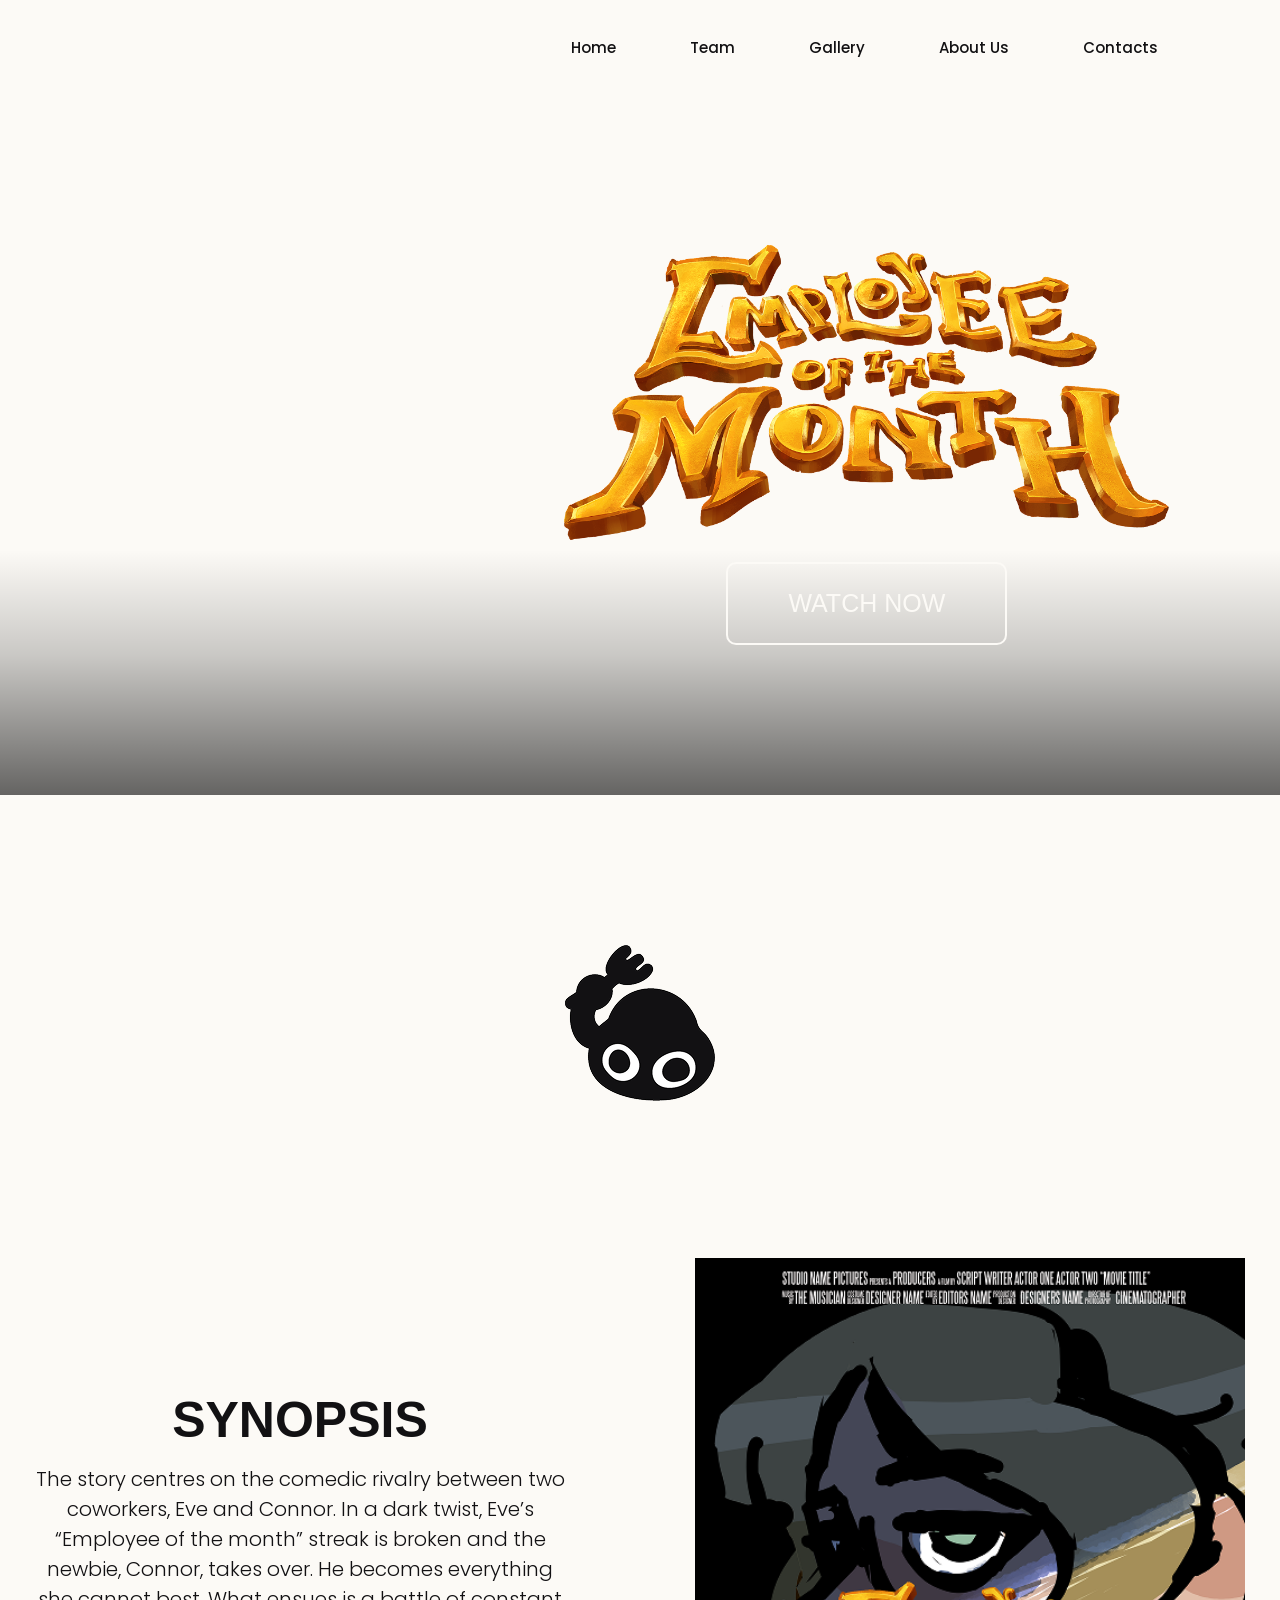
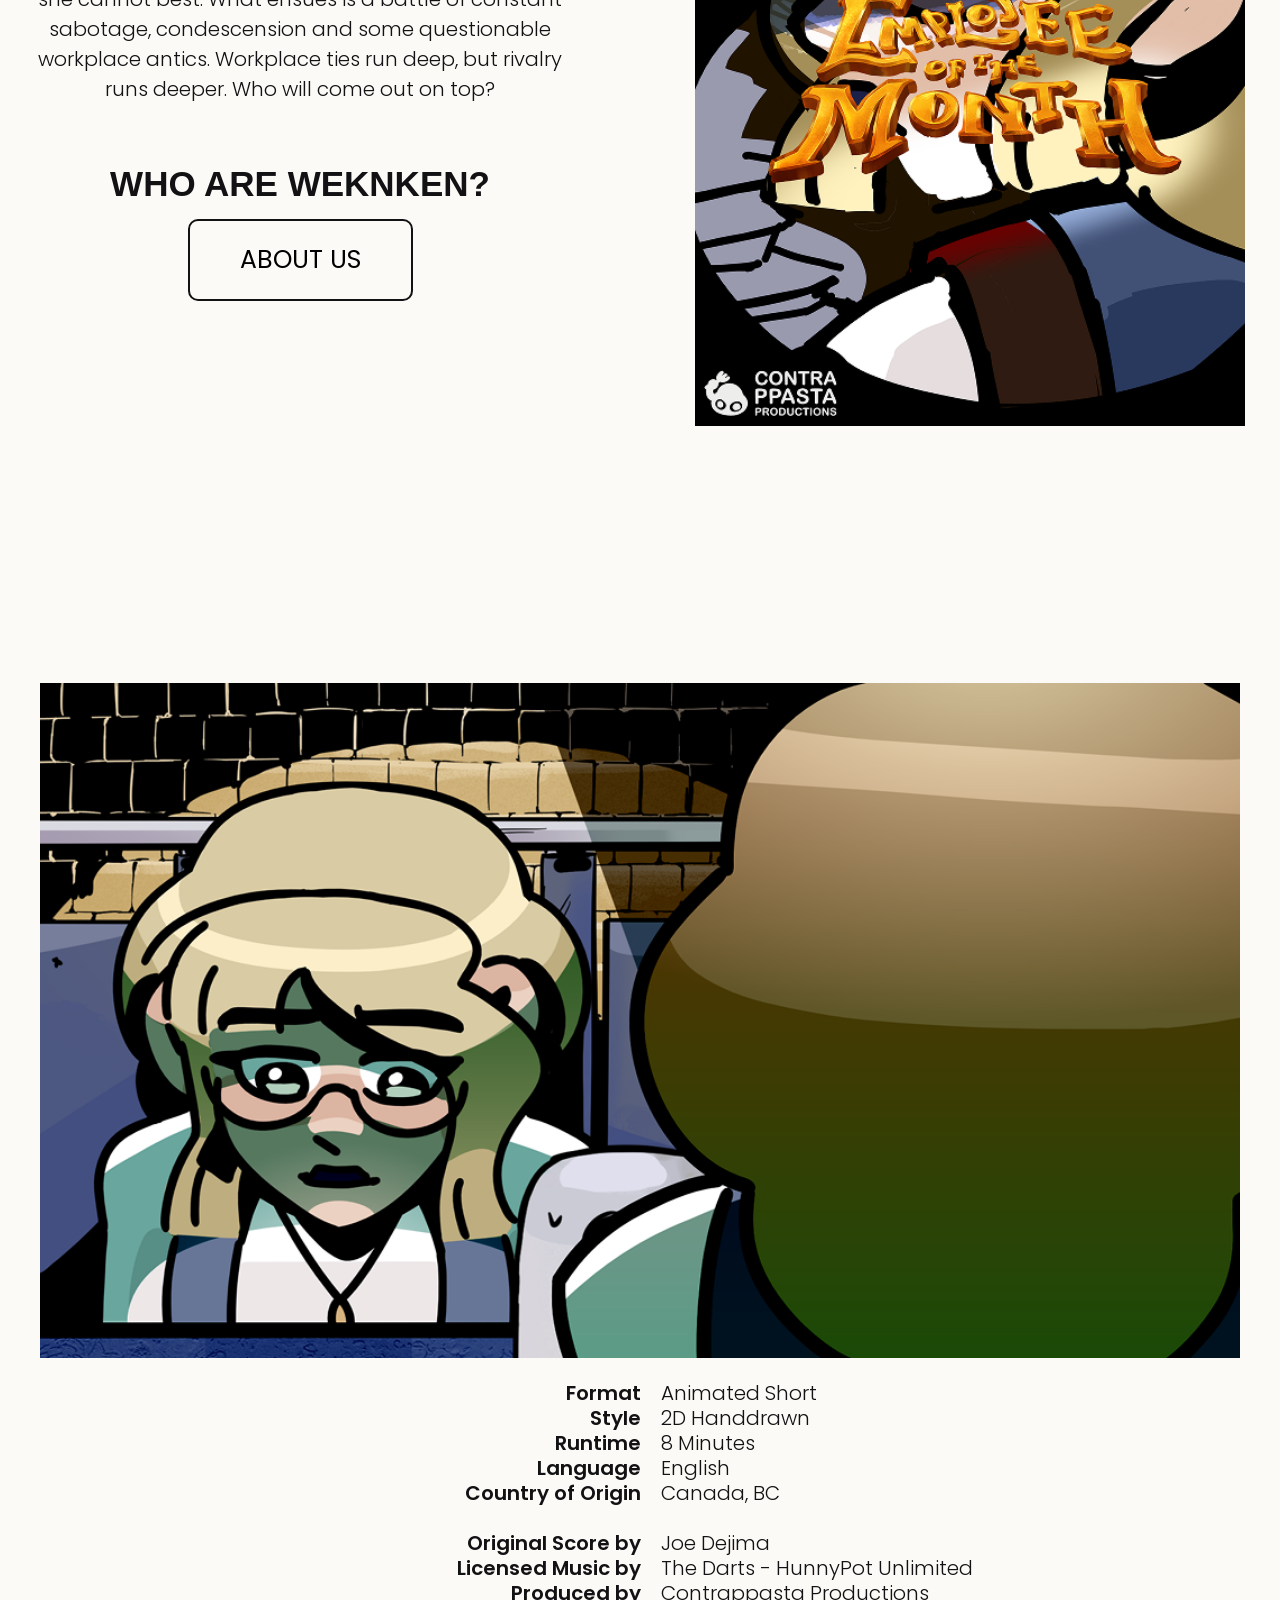
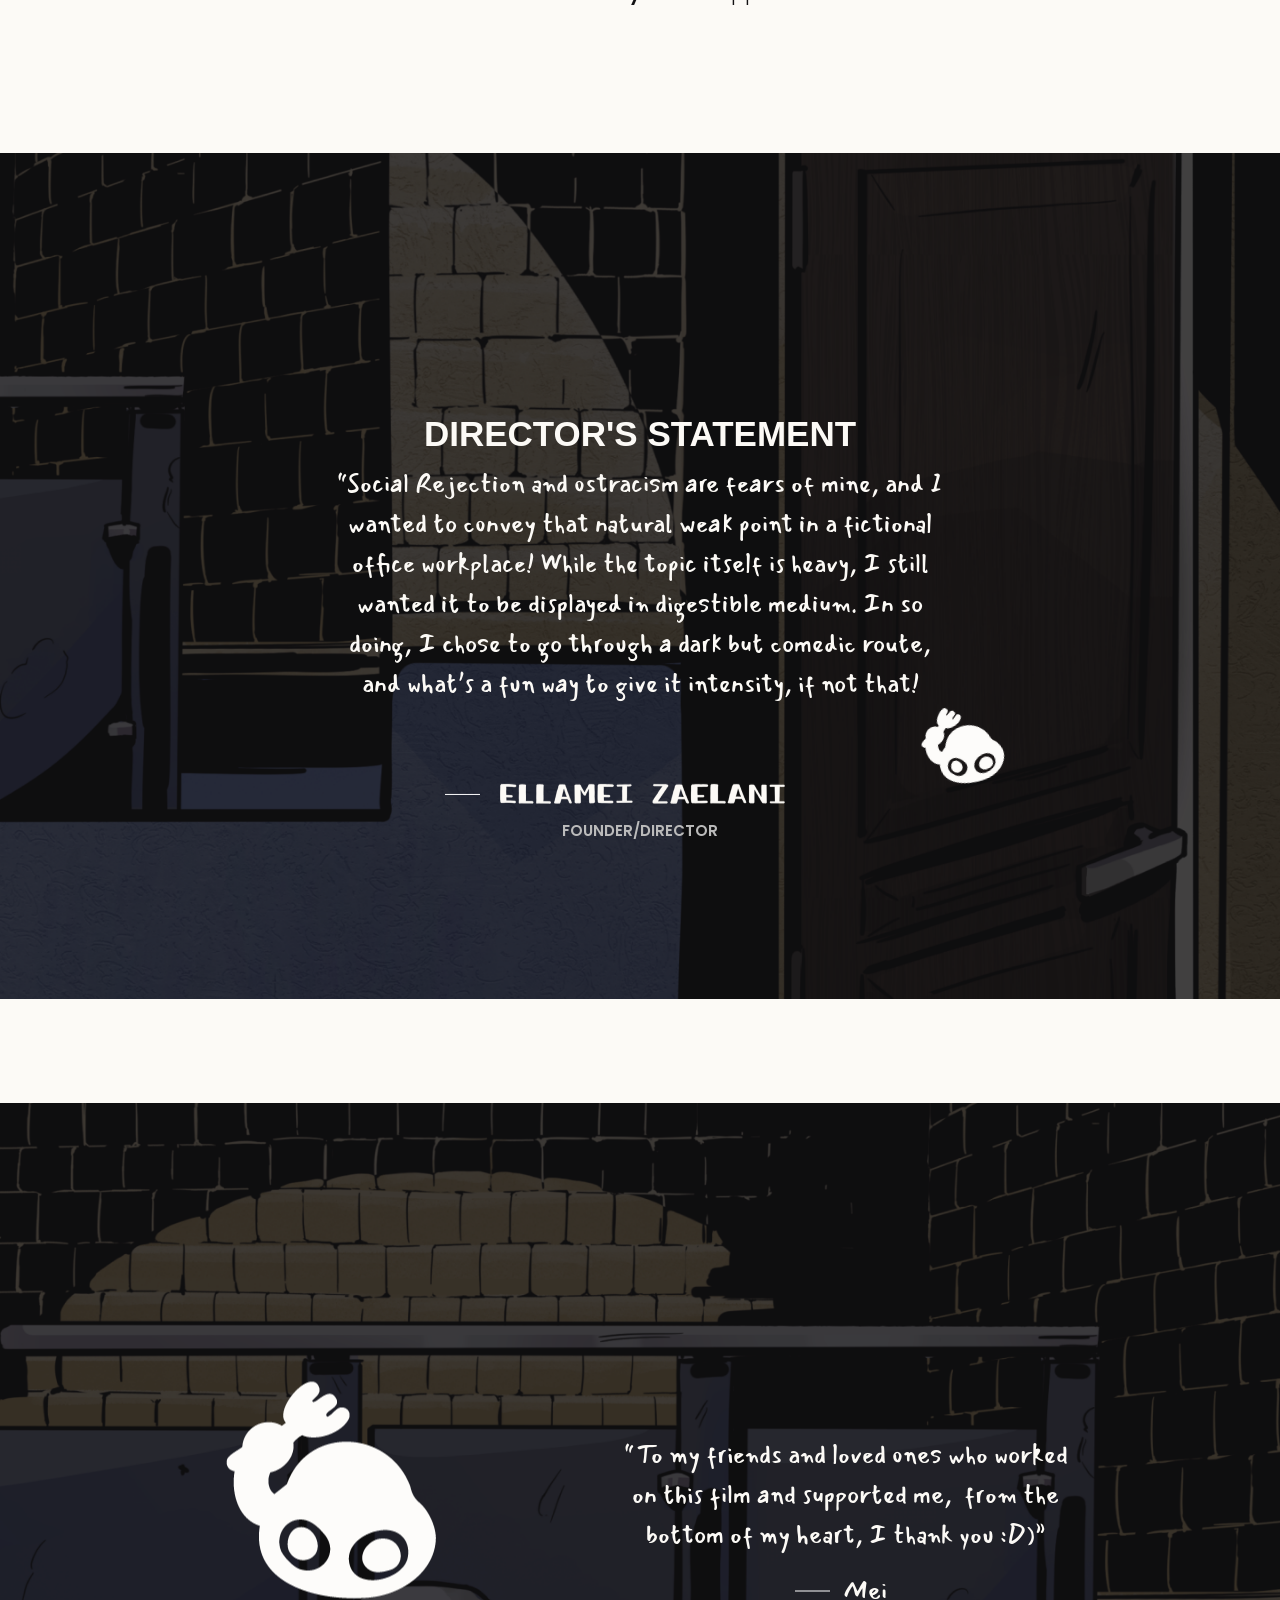
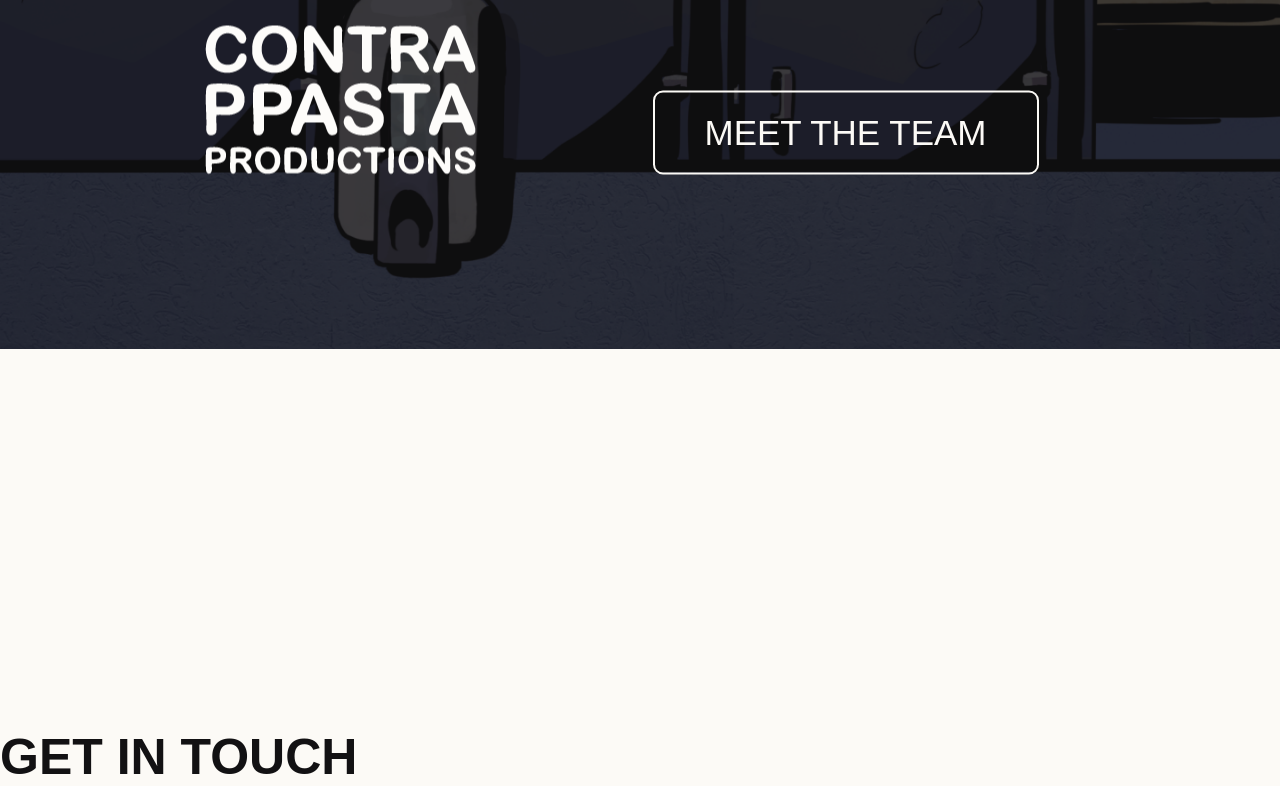
==== index.html @ 7d939950 "html update" ====
<!DOCTYPE html>
<html lang="en">
<head>
    <meta charset="UTF-8">
    <meta name="viewport" content="width=device-width, initial-scale=1.0">
    <title>Contrappasta Productions</title>

    <!-- CSS LINK -->
    <link rel="stylesheet" href="css/styles.css">

    <!-- FAVICON -->
    <link rel="icon" type="image/x-icon" href="./img/cont-prod_icon.png">

    <!-- FONT LINK -->
    <link rel="preconnect" href="https://fonts.googleapis.com">
    <link rel="preconnect" href="https://fonts.gstatic.com" crossorigin>
    <link href="https://fonts.googleapis.com/css2?family=Poppins:ital,wght@0,100;0,200;0,300;0,400;0,500;0,600;0,700;0,800;0,900;1,100;1,200;1,300;1,400;1,500;1,600;1,700;1,800;1,900&display=swap" rel="stylesheet">
    <link rel="preconnect" href="https://fonts.googleapis.com">
    <link rel="preconnect" href="https://fonts.gstatic.com" crossorigin>
    <link href="https://fonts.googleapis.com/css2?family=Mansalva&display=swap" rel="stylesheet">

    <!-- FONT AWESOME -->
    <script src="https://kit.fontawesome.com/9ea3e41a62.js" crossorigin="anonymous"></script>

</head>
<body>

    <nav class="navbar">
        <div class="nav-container">
            <a href="index.html"><img src="img/contprod_primarylogo.png" alt=""></a>

            <div>
                <ul class="nav-ul">
                    <a href="">
                        <li class="nav-li">Home</li>
                    </a>
                    <a href="team.html">
                        <li class="nav-li">Team</li>
                    </a>
                    <a href="">
                        <li class="nav-li">Gallery</li>
                    </a>
                    <a href="about-us.html">
                        <li class="nav-li">About Us</li>
                    </a>
                    <a href="the-exp.html">
                        <li class="nav-li">Contacts</li>
                    </a>
                </ul>
            </div>
        </div>
    </nav>

    <main>

        <div class="hero">
            <div class="bg-video-wrapper">
                <video autoplay muted loop playsinline class="bg-video">
                    <source src="vid/eotm_trailer.mp4" type="video/mp4">
                </video>
                <div class="header-title-wrapper">
                    <img src="img/eotm_logo.png" alt="" class="header-logo">
                    <button class="header-button">WATCH NOW</button>
                </div>
            </div>
        </div>

        <div class="homepage-icon">
            <img src="img/cont-prod_icon.png" alt="">
        </div>

        <div class="synopsis">

            <div class="synopsis-text">
                <h1>SYNOPSIS</h1>
                <p>The story centres on the comedic rivalry between two coworkers, Eve and Connor. In a dark twist, Eve’s “Employee of the month” streak is broken and the newbie, Connor, takes over. He becomes everything she cannot best. What ensues is a battle of constant sabotage, condescension and some questionable workplace antics. Workplace ties run deep, but rivalry runs deeper. Who will come out on top?</p>
                <h2>WHO ARE WEKNKEN?</h2>
                <button>ABOUT US</button>
            </div>

            <div>
                <img src="img/eotm_poster(temp).png" alt="">
            </div>

        </div>

        <div class="film-info">
            <img src="img/filminfo_thumbnail.png" alt="" class="center-img">

            <div class="film-info-content">

                <div>
                    <h3>Format</h3>
                    <h3>Style</h3>
                    <h3>Runtime</h3>
                    <h3>Language</h3>
                    <h3>Country of Origin</h3>
                    <br>
                    <h3>Original Score by</h3>
                    <h3>Licensed Music by</h3>
                    <h3>Produced by</h3>
                </div>

                <div>
                    <p>Animated Short</p>
                    <p>2D Handdrawn</p>
                    <p>8 Minutes</p>
                    <p>English</p>
                    <p>Canada, BC</p>
                    <br>
                    <p>Joe Dejima</p>
                    <p>The Darts - HunnyPot Unlimited</p>
                    <p>Contrappasta Productions</p>
                </div>

            </div>

        </div>

        
        
        <div class="director-statement">
            <img src="img/directorstat-bg.png" alt="">

            <div class="directorstat-content">
                <div>
                    <h1>DIRECTOR'S STATEMENT</h1>
                    <p>“Social Rejection and ostracism are fears of mine, and I wanted to convey that natural weak point in a fictional office workplace! While the topic itself is heavy, I still wanted it to be displayed in digestible medium. In so doing, I chose to go through a dark but comedic route, and what’s a fun way to give it intensity, if not that!</p>
                    
                    <img src="img/contprod-white-icon.png" alt="" class="ds-icon">
                </div>
                
                <img src="img/mei-signature.png" alt="" class="mei-signature">

                <h3>FOUNDER/DIRECTOR</h3>

            </div>

        </div>

        <div class="meet-the-team">
            <img src="img/meettheteam-bg.png" alt="">

            <div class="meettheteam-content">

                <img src="img/contprod_secondarylogo_inverted.png" alt="">
                
                <div class="meettheteam-text">
                    <p>“To my friends and loved ones who worked on this film and supported me,  from the bottom of my heart, I thank you :D)”</p>

                    <div class="mei">
                        <img src="img/signature-dash.png" alt="">
                        <p>Mei</p>
                    </div>

                    <button>MEET THE TEAM</button>

                </div>
            
            </div>

        </div>

        <div class="getintouch">
            <div>
                <h1>GET IN TOUCH</h1>
            </div>
        </div>

    </main>

</body>
</html>
---- css/styles.css ----
* {
    box-sizing: border-box;
    
}

html {
    scroll-behavior: smooth;
    
}

body {
    font-family: "Poppins", sans-serif;
    font-weight: 400;
    font-style: normal;
    color: #121113;
    background-color: #FCFAF6;
    height: 100%;
    margin: 0; 
}

main {
    margin: 0 auto;
    max-width: 3000px;
    min-height: 100vh;
}

h1 {
    font-family: "Arial Rounded MT Bold", "Helvetica Rounded", Arial, sans-serif;
    font-weight: 800;
    font-size: 50px;
    margin: 0;
}

h2 {
    font-family: "Arial Rounded MT Bold", "Helvetica Rounded", Arial, sans-serif;
    font-size: 35px;
    font-weight: 800;
    margin: 0;
}

h3 {
    margin: 0;
}

p {
    font-family: "Poppins", sans-serif;
    font-weight: 300;
    font-size: 20px;
    margin: 0;
}

button {
    font-family: 'Poppins', sans-serif;
    font-weight: 400;
    font-size: 25px;
    padding: 20px 50px;
    border: solid 2px #121113;
    border-radius: 10px;
    background-color: transparent;
    transition: background-color 0.3s ease, color 0.3s ease;
}

button:hover {
    color: #FCFAF6;
    background-color: #121113;
}

/* NAV BAR */

nav{
    max-width: 2500px;
    margin: 0 auto;
    position: fixed;
    top: 0;
    left: 0;
    width: 100%;
    background-color: #FCFAF6;
    z-index: 1000;
}

.nav-container {
    display: flex;
    align-items: center;
    justify-content: space-between;
    margin-left: 100px;
    margin-right: 100px;
    margin-top: 10px;
    margin-bottom: 10px;
    height: px;
}

.nav-container img {
    height: 60px;
}


.nav-ul {
    display: inline-flex;
    align-items: center;
    justify-content: center;    
}

.nav-li {
    font-family: "Poppins", sans-serif;
    font-weight: 500;
    margin-left: 30px;
    font-size: 15px;
    padding: 8px 20px;
    border-radius: 8px;
    border: solid 2px transparent;
    box-sizing: border-box;
    transition: background-color 0.3s ease, color 0.3s ease, border-color 0.3s ease;
}

.nav-li:hover {
    border-color: #121113;

}

.nav-li:active {
    color: #FCFAF6;
    background-color: #121113;
}

a {
    text-decoration: none;
    color: #121113;
}



li {
    list-style: none;
    color: #121113;
}



.center-img {
    display: block;
    margin: auto;
    margin-bottom: 20px;
}

/* BACKGROUND VIDEO */

.hero {
    padding-top: 19px;
    margin-top: 76px;
}

.bg-video-wrapper {
    position: relative;
    width: 100%;
    height: 700px;
    overflow: hidden;
}

.bg-video {
    width: 100%;
    height: 100%;
    object-fit: cover;
    object-position: 50% 30%;
}

/* Gradient overlay ONLY on the video */
.bg-video-wrapper::after {
    content: "";
    position: absolute;
    inset: 0;
    pointer-events: none;

    background: linear-gradient(
        to bottom,
        rgba(0, 0, 0, 0) 0%,
        rgba(0, 0, 0, 0) 65%,
        rgba(0, 0, 0, 0.2) 80%,
        rgba(0, 0, 0, 0.6) 100%
    );
}

/* HEADER CONTENTS */

.header-logo {
    height: 300px;
}

.header-title-wrapper {
    display: flex;
    flex-direction: column;
    justify-content: center;
    align-items: center;
    gap: 20px;
    position: absolute;
    bottom: 150px;
    z-index: 2;
    right: 100px;
}

.header-button {
    font-family: "Arial Rounded MT Bold", "Helvetica Rounded", Arial, sans-serif;
    font-size: 25px;
    font-weight: 100;
    padding: 25px 60px;
    border-radius: 10px;
    border: solid 2px #FCFAF6;
    background: transparent;
    color: #FCFAF6;
    transition: background-color 0.3s ease, color 0.3s ease;
}

.header-button:hover {
    background-color: #FCFAF6;
    color: #121113;
}

/* ICON DIVIDER */

.homepage-icon {
    text-align: center;
    margin: 150px;
}

/* SYNOPSIS */

.synopsis {
    display: flex;
    justify-content: center;
    align-items: center;
    gap: 130px;
    margin-bottom: 250px;
}

.synopsis-text {
    text-align: center;
    width: 530px;
}


.synopsis-text h1, h2 {
    margin-bottom: 15px;
}

.synopsis-text p {
    margin-bottom: 60px;
}

.synopsis img {
    width: 550px;
}


/* FILM INFO */

.film-info {
    margin-bottom: 150px;
}

.film-info img {
    width: 1200px;
}

.film-info-content {
    display: flex;
    justify-content: center;
    gap: 20px;
    margin-left: 150px;
}

.film-info-content h3 {
    text-align: right;
    font-weight: 600;
    font-size: 20px;
    margin-bottom: -5px;
}

.film-info-content p {
    font-size: 20px;
    margin-bottom: -5px;
}

/* DIRECTOR'S STATEMENT */

.director-statement {
    position: relative;
    width: 100%;
    height: 950px;
    overflow: hidden;
}

.director-statement img {
    display: block;
    width: 100%;
    height: auto;
}

.directorstat-content {
    position: absolute;
    top: 50%;
    left: 50%;
    transform: translate(-50%, -50%);
    width: 610px;
    z-index: 2;
    text-align: center;
}

.directorstat-content h1 {
    color: #FCFAF6;
    text-align: center;
    font-size: 35px;
    margin-bottom: 10px;
}

.directorstat-content h3 {
    color: #BBBBBB;
    text-align: center;
    font-size: 15px;
    font-weight: 600;
    margin-top: 15px;
}

.directorstat-content p {
    font-family: "Mansalva", sans-serif;
    font-weight: 400;
    font-size: 25px;
    color: #FCFAF6;
    text-align: center;
}

.director-statement .ds-icon {
    width: 100px;
    margin-left: 580px;
    rotate: -15.58deg;
}

.director-statement .mei-signature {
    width: 340px;
    display: block;
    margin: 0px 110px;
}


/* MEET THE TEAM */

.meet-the-team {
    position: relative;
    width: 100%;
    height: 950px;
    overflow: hidden;
    margin-bottom: 275px;
}

.meet-the-team img {
    display: block;
    width: 100%;
    height: auto;
}

.meettheteam-content {
    position: absolute;
    top: 50%;
    left: 50%;
    transform: translate(-50%, -50%);
    width: 610px;
    z-index: 2;
    text-align: center;
    display: flex;
    align-items: end;
    justify-content: center;
    gap: 140px;
}

.meettheteam-content img {
    width: 337px;
}

.meettheteam-content p {
    font-family: "Mansalva", sans-serif;
    font-weight: 400;
    font-size: 25px;
    color: #FCFAF6;
    text-align: center;
    width: 460px;
}

.meettheteam-text {
    display: flex;
    flex-direction: column;
    align-items: center;
}

.mei {
    display: flex;
    align-items: center;
    gap: 13px;
    margin-top: 16px;
    margin-bottom: 80px;
}

.mei img {
    width: 35px;
    margin: 0 auto;
}

.mei p {
    margin: 0;
    text-align: left;
    width: 54px;
}

.meettheteam-text button {
    font-family: "Arial Rounded MT Bold", "Helvetica Rounded", Arial, sans-serif;
    font-size: 35px;
    font-weight: 100;
    padding: 20px 50px;
    border-radius: 10px;
    border: solid 2px #FCFAF6;
    background: transparent;
    color: #FCFAF6;
    transition: background-color 0.3s ease, color 0.3s ease;
}

.meettheteam-text button:hover {
    color: #121113;
    background-color: #FCFAF6;
}
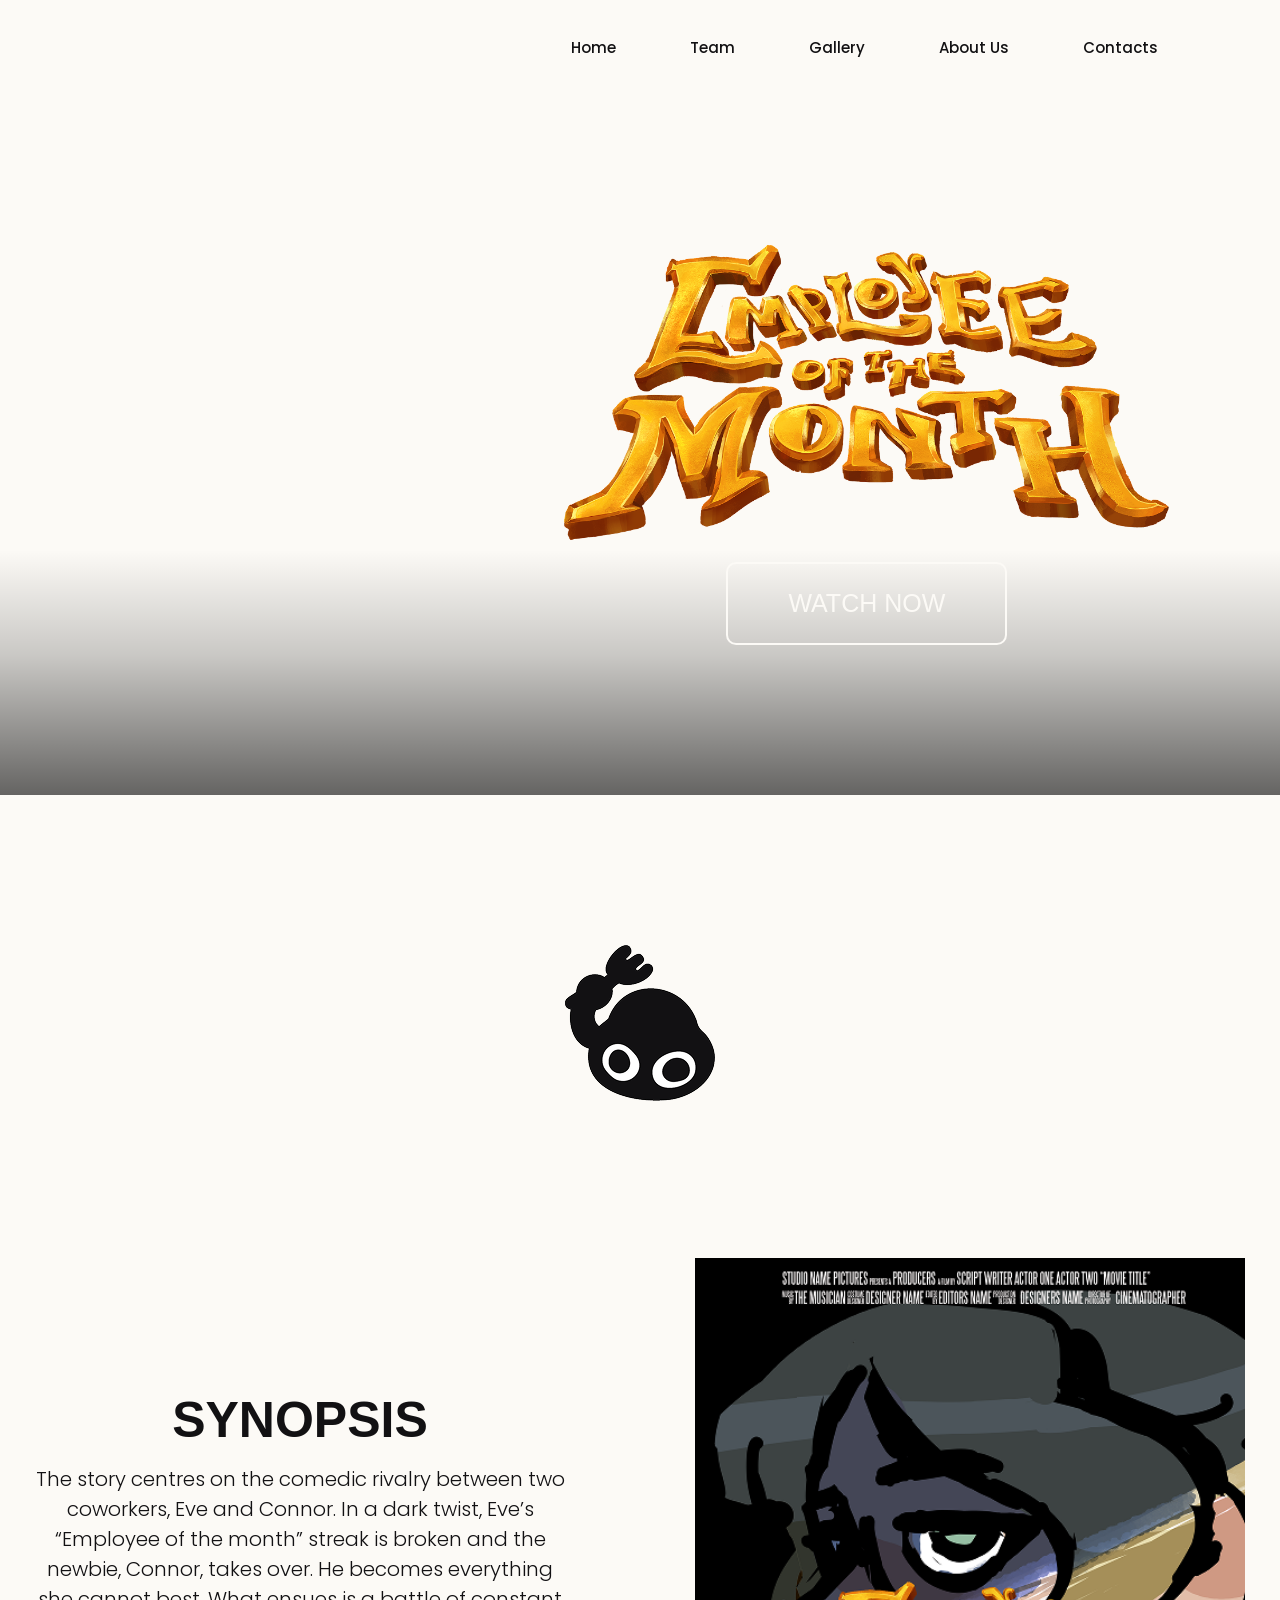
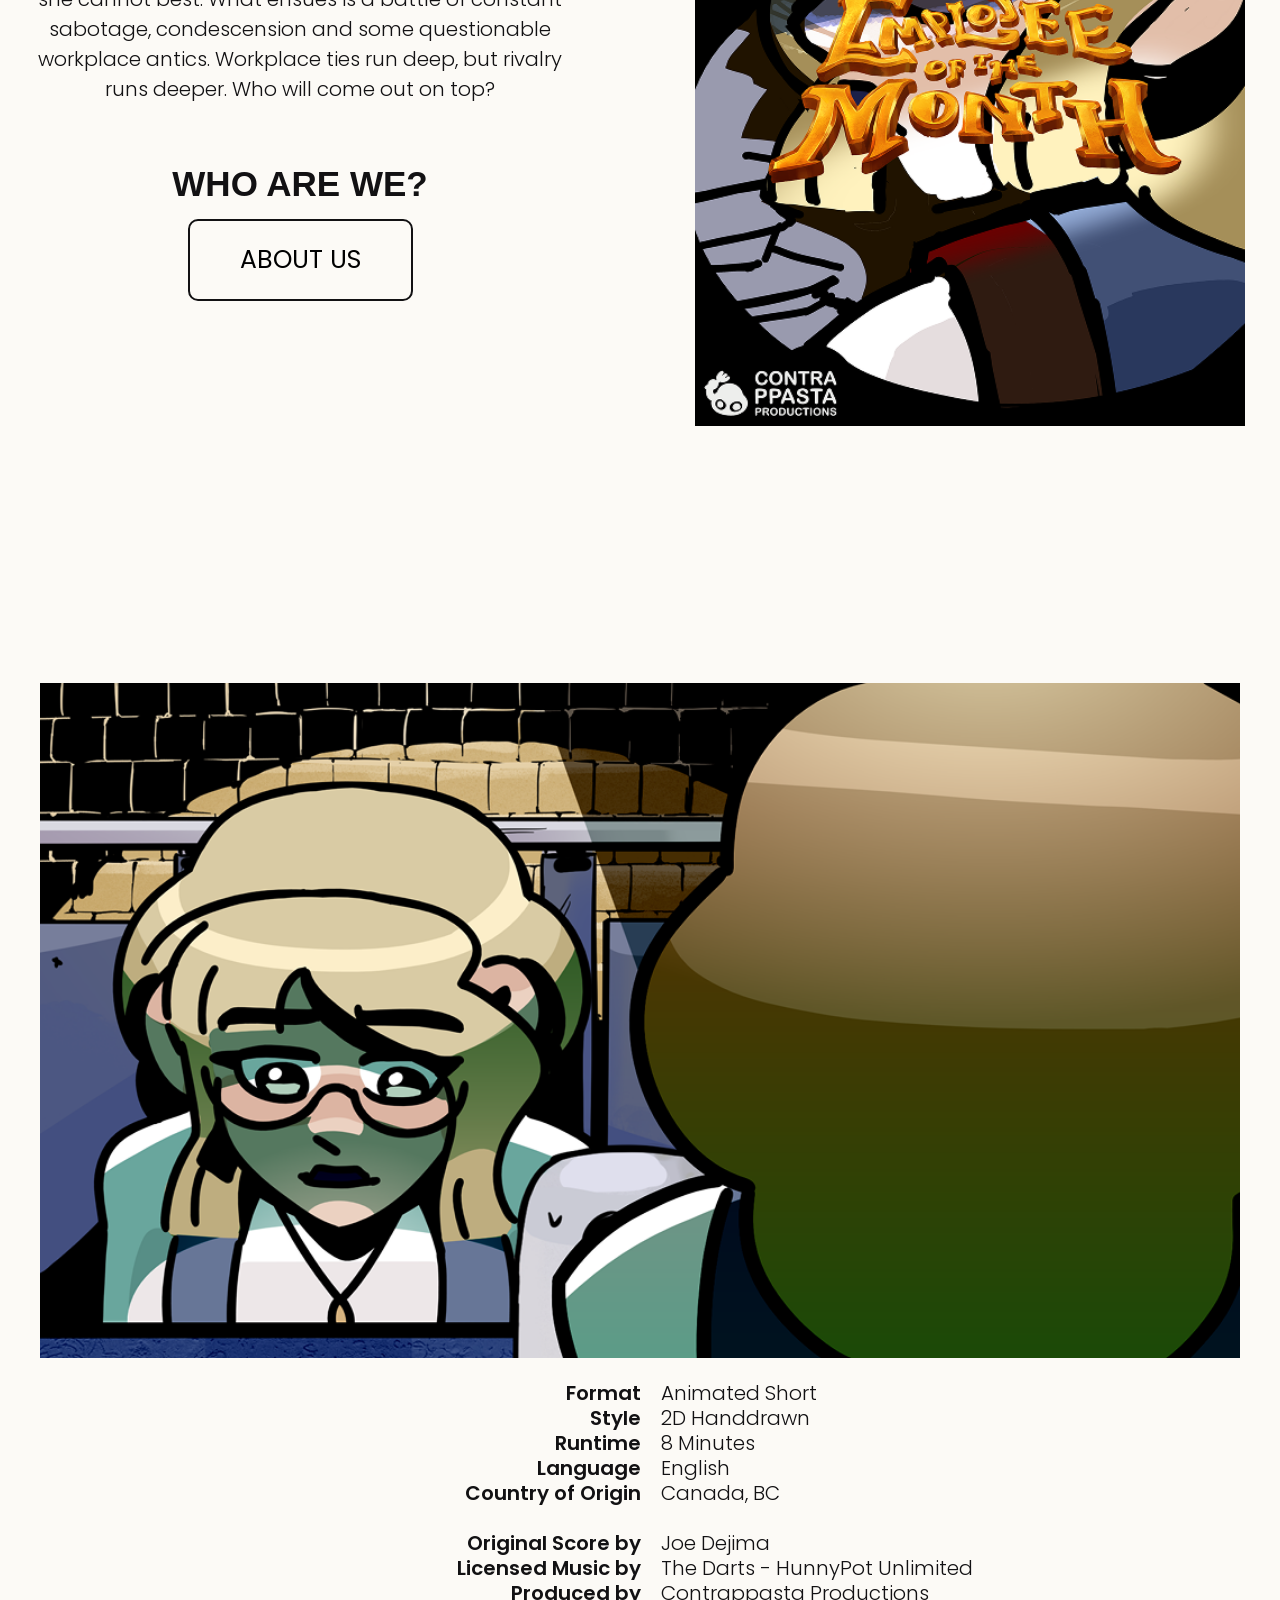
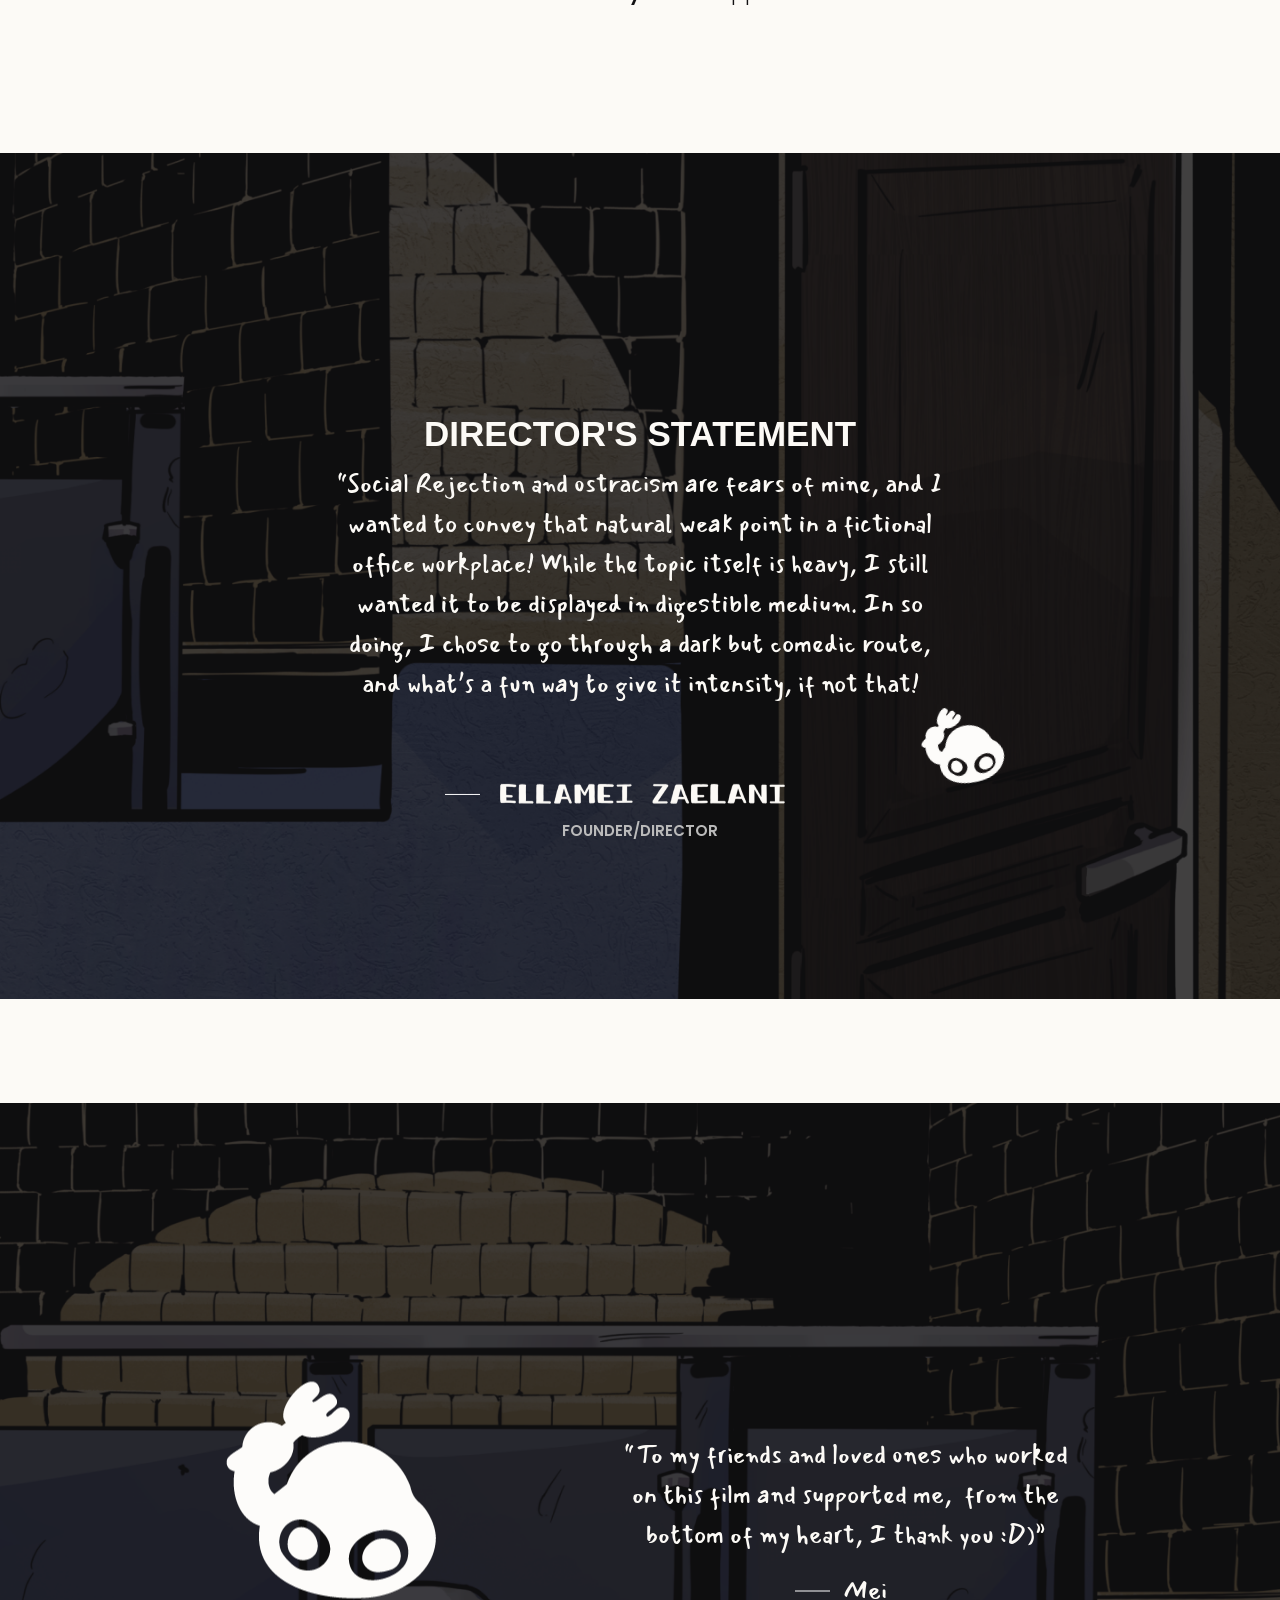
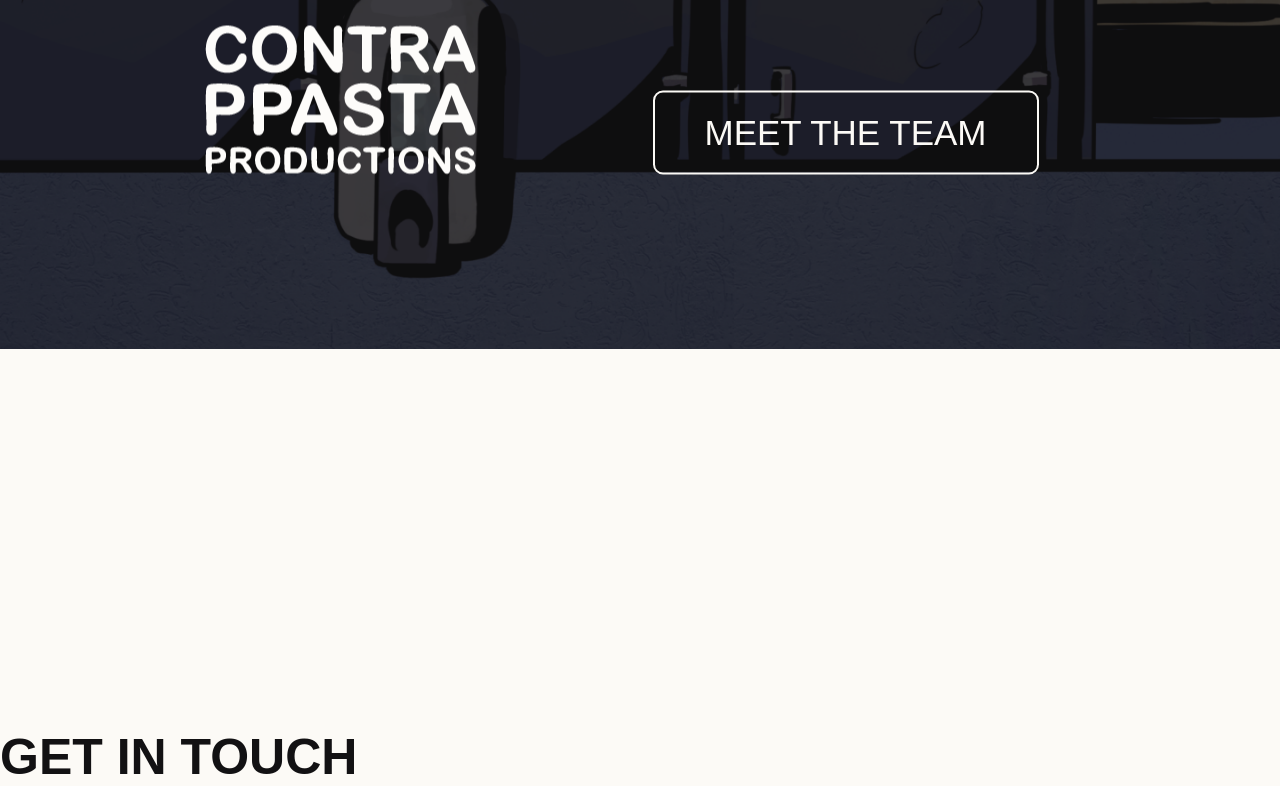
==== commit c952885d: "index html" ====
--- a/index.html
+++ b/index.html
@@ -74,7 +74,7 @@
             <div class="synopsis-text">
                 <h1>SYNOPSIS</h1>
                 <p>The story centres on the comedic rivalry between two coworkers, Eve and Connor. In a dark twist, Eve’s “Employee of the month” streak is broken and the newbie, Connor, takes over. He becomes everything she cannot best. What ensues is a battle of constant sabotage, condescension and some questionable workplace antics. Workplace ties run deep, but rivalry runs deeper. Who will come out on top?</p>
-                <h2>WHO ARE WEKNKEN?</h2>
+                <h2>WHO ARE WE?</h2>
                 <button>ABOUT US</button>
             </div>
 
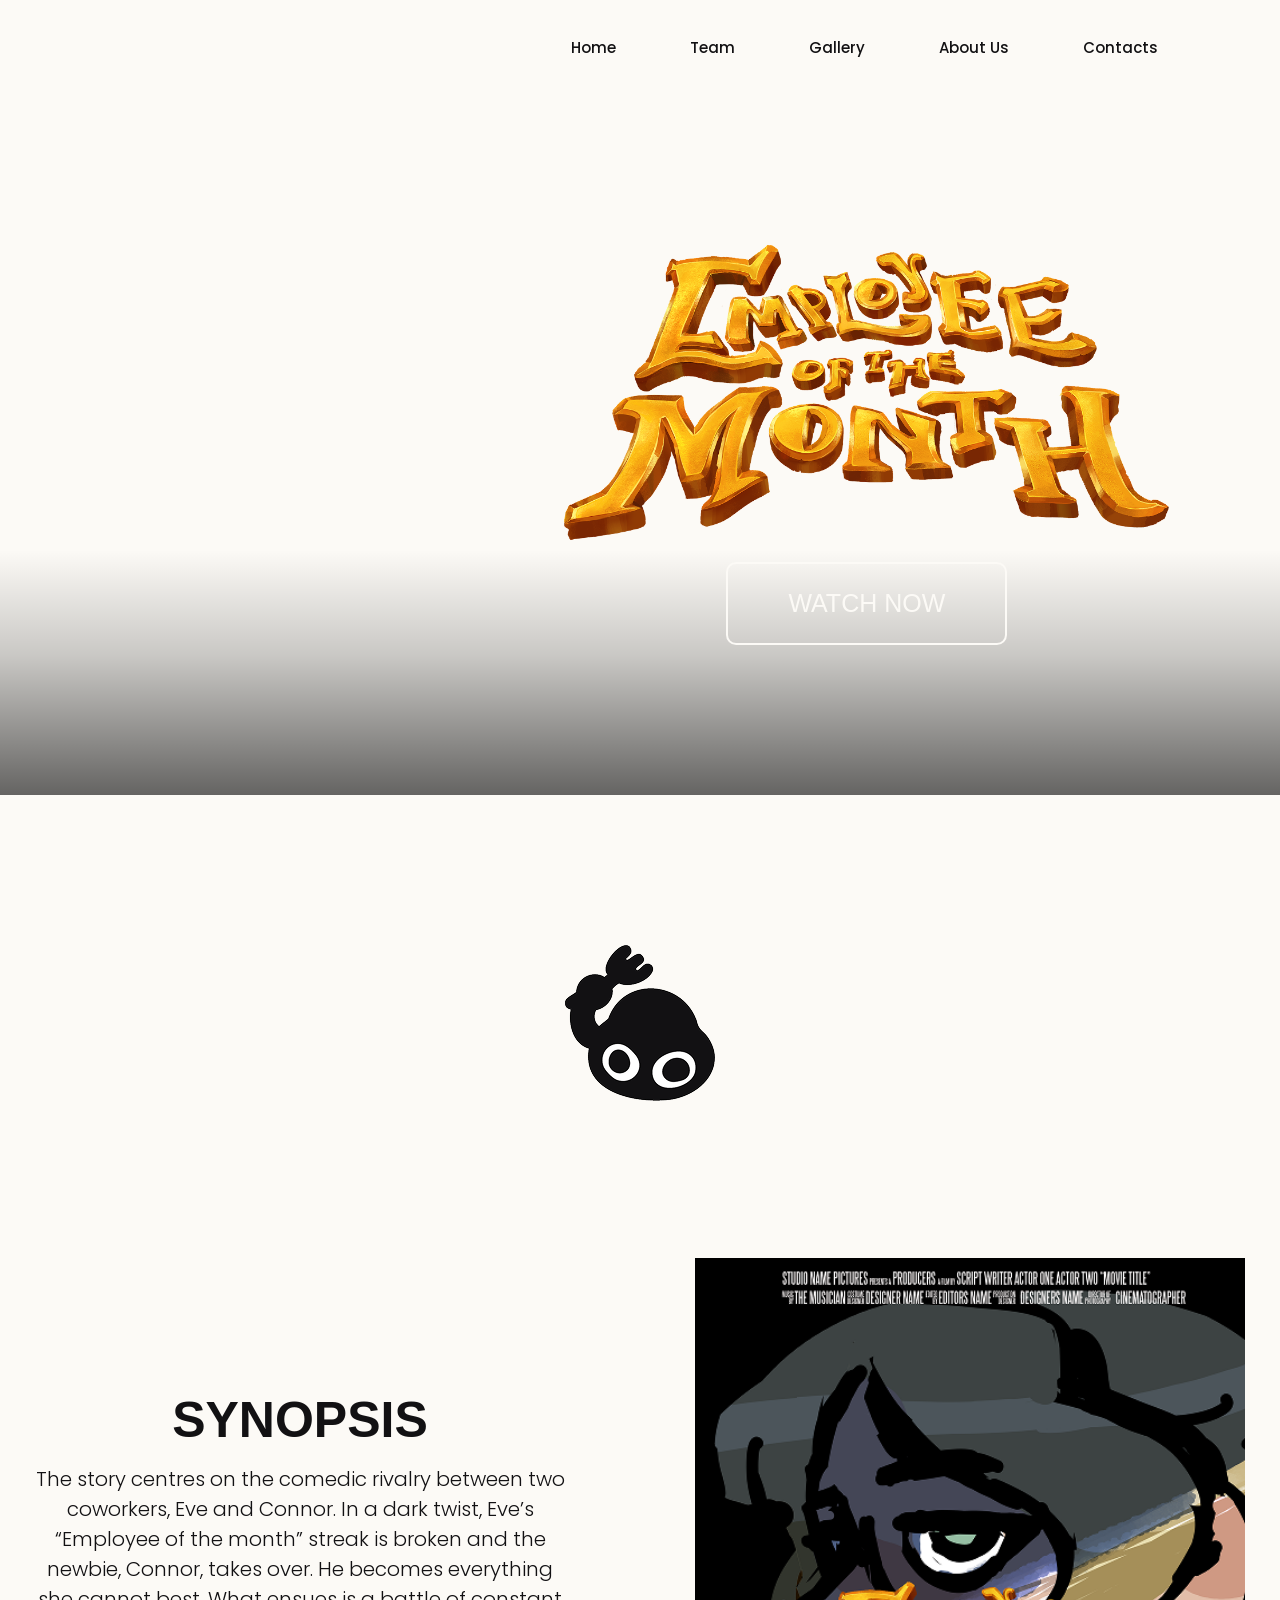
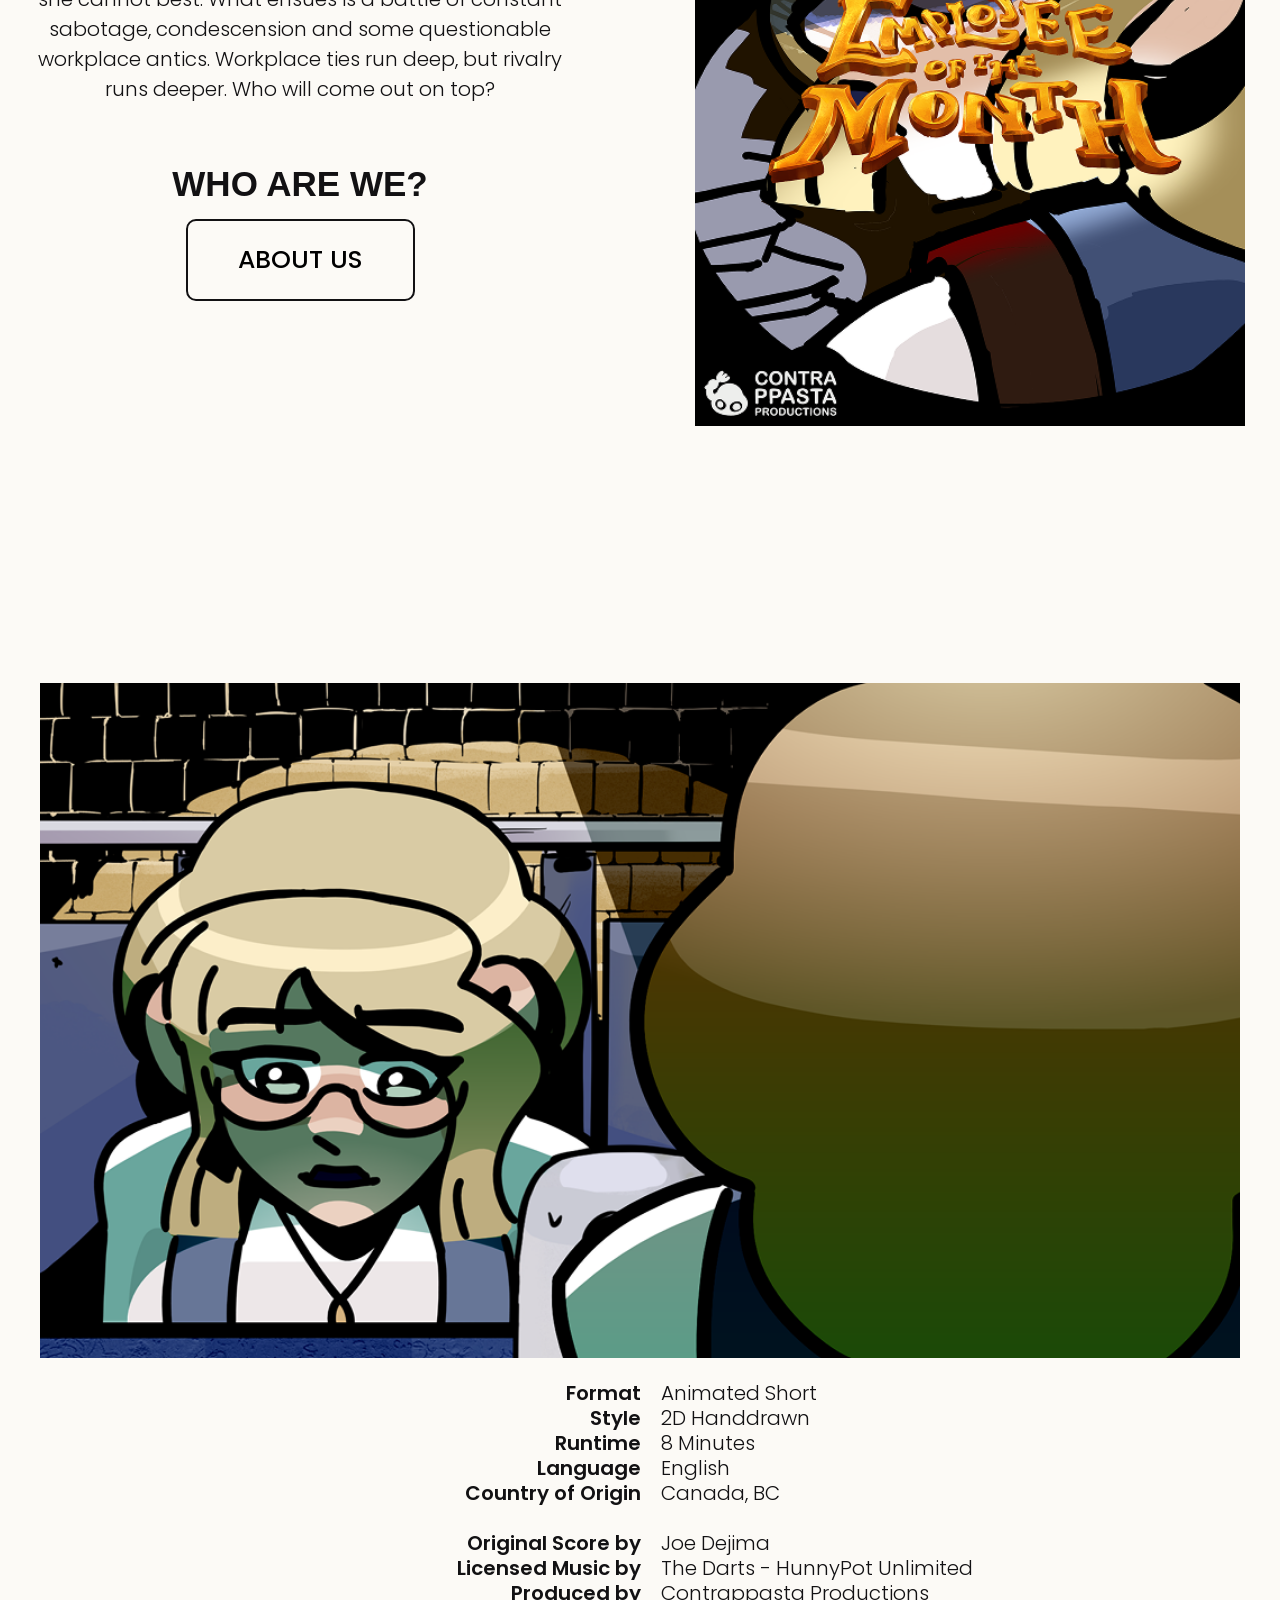
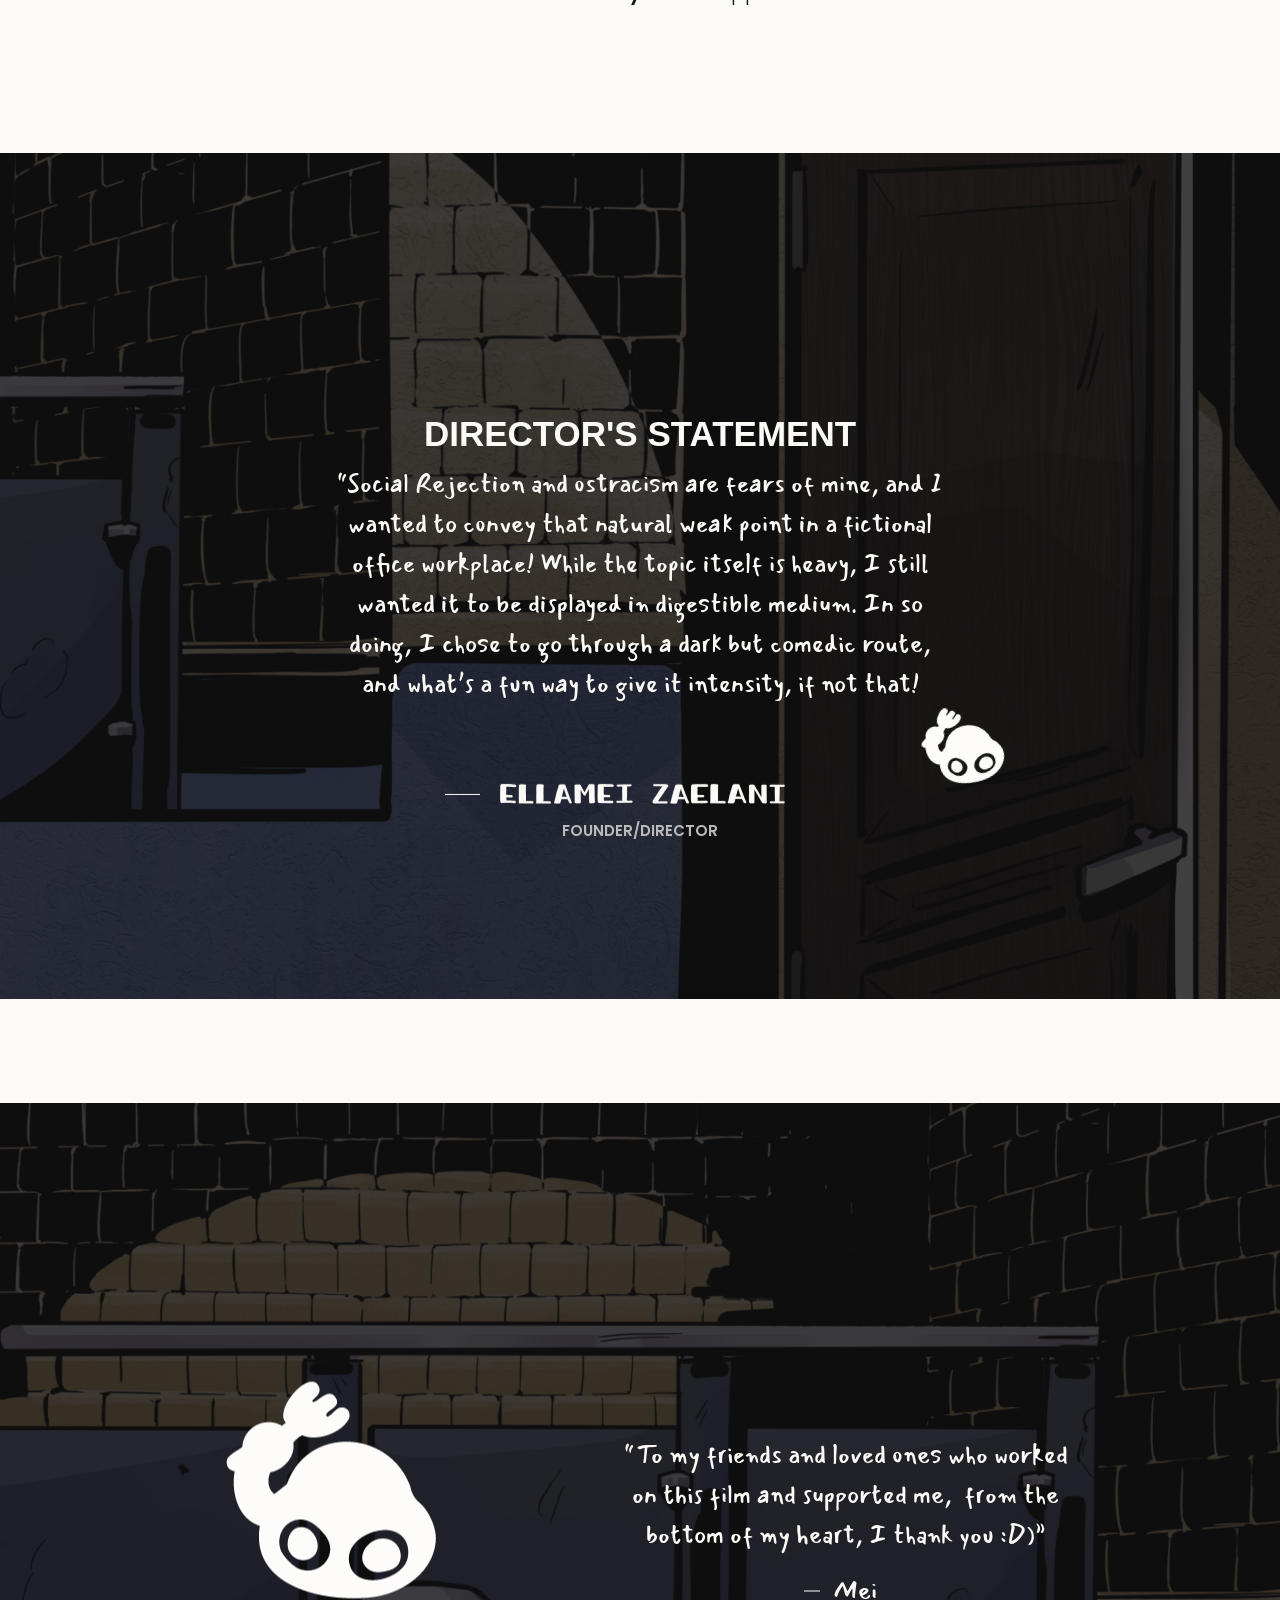
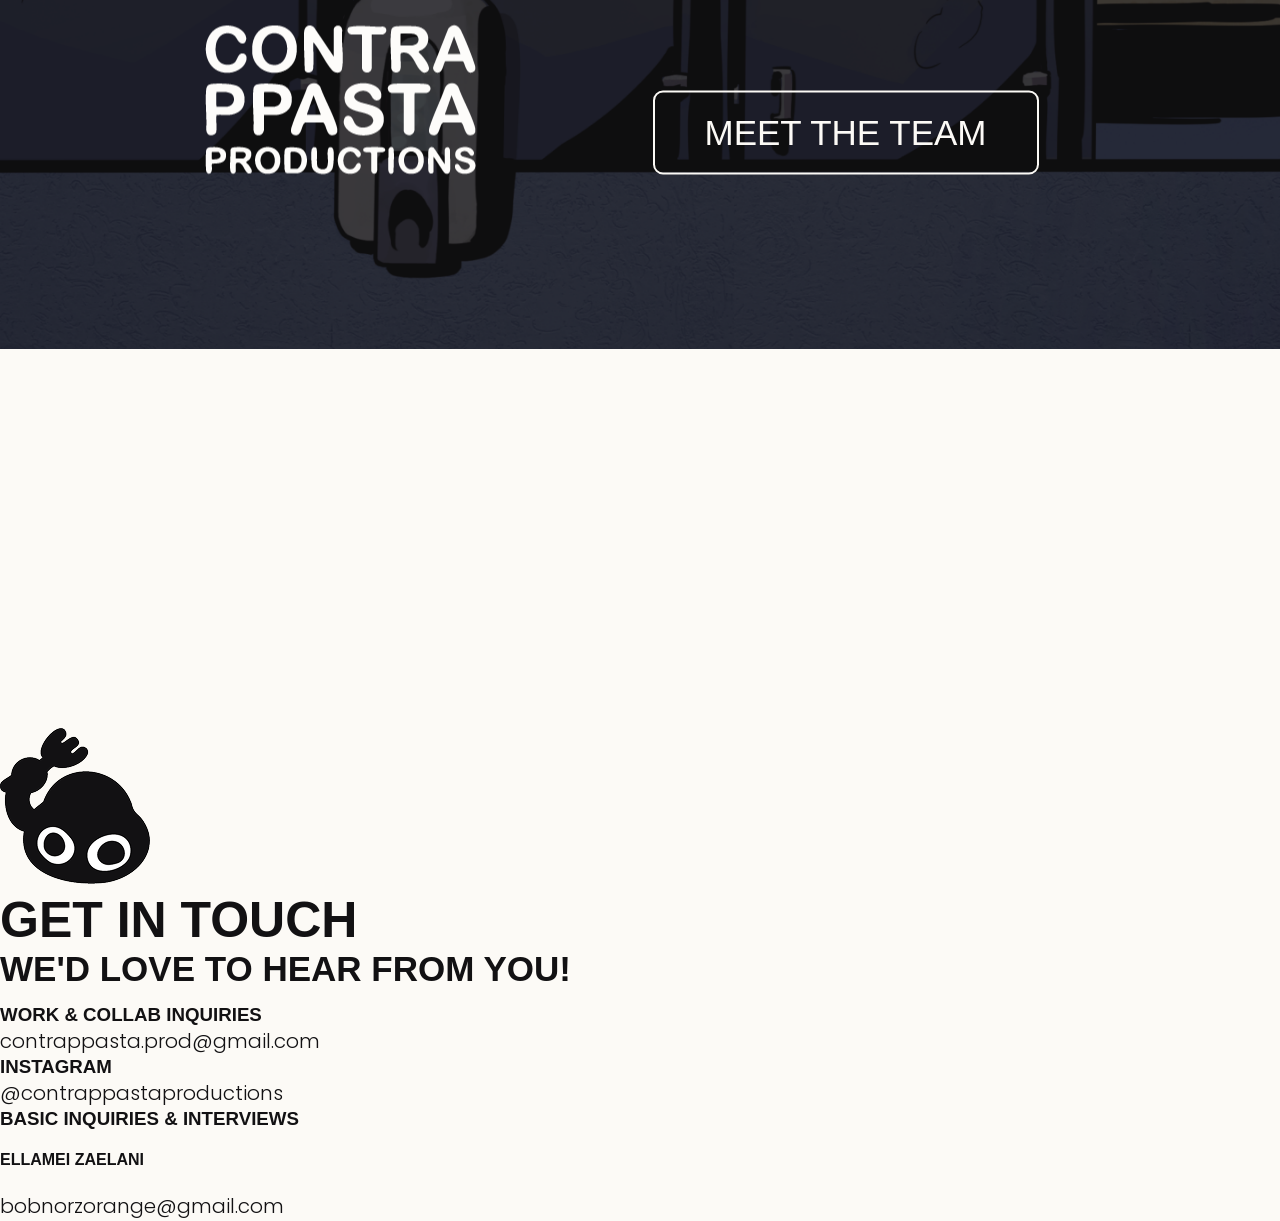
==== commit a1df2ad1: "hehe" ====
--- a/index.html
+++ b/index.html
@@ -149,7 +149,7 @@
                     <p>“To my friends and loved ones who worked on this film and supported me,  from the bottom of my heart, I thank you :D)”</p>
 
                     <div class="mei">
-                        <img src="img/signature-dash.png" alt="">
+                        <img src="img/mei-sig-dash.png" alt="">
                         <p>Mei</p>
                     </div>
 
@@ -163,7 +163,26 @@
 
         <div class="getintouch">
             <div>
-                <h1>GET IN TOUCH</h1>
+                <img src="img/cont-prod_icon.png" alt="">
+                <div>
+                    <h1>GET IN TOUCH</h1>
+                    <h2>WE'D LOVE TO HEAR FROM YOU!</h2>
+                </div>
+            </div>
+            <div>
+                <div>
+                    <h3>WORK & COLLAB INQUIRIES</h3>
+                    <p>contrappasta.prod@gmail.com</p>
+                </div>
+                <div>
+                    <h3>INSTAGRAM</h3>
+                    <p>@contrappastaproductions</p>
+                </div>
+                <div>
+                    <h3>BASIC INQUIRIES & INTERVIEWS</h3>
+                    <h4>ELLAMEI ZAELANI</h4>
+                    <p>bobnorzorange@gmail.com</p>
+                </div>
             </div>
         </div>
 
--- a/css/styles.css
+++ b/css/styles.css
@@ -51,7 +51,7 @@
 
 button {
     font-family: 'Poppins', sans-serif;
-    font-weight: 400;
+    font-weight: 500;
     font-size: 25px;
     padding: 20px 50px;
     border: solid 2px #121113;
@@ -398,7 +398,7 @@
 }
 
 .mei img {
-    width: 35px;
+    width: 16px;
     margin: 0 auto;
 }
 
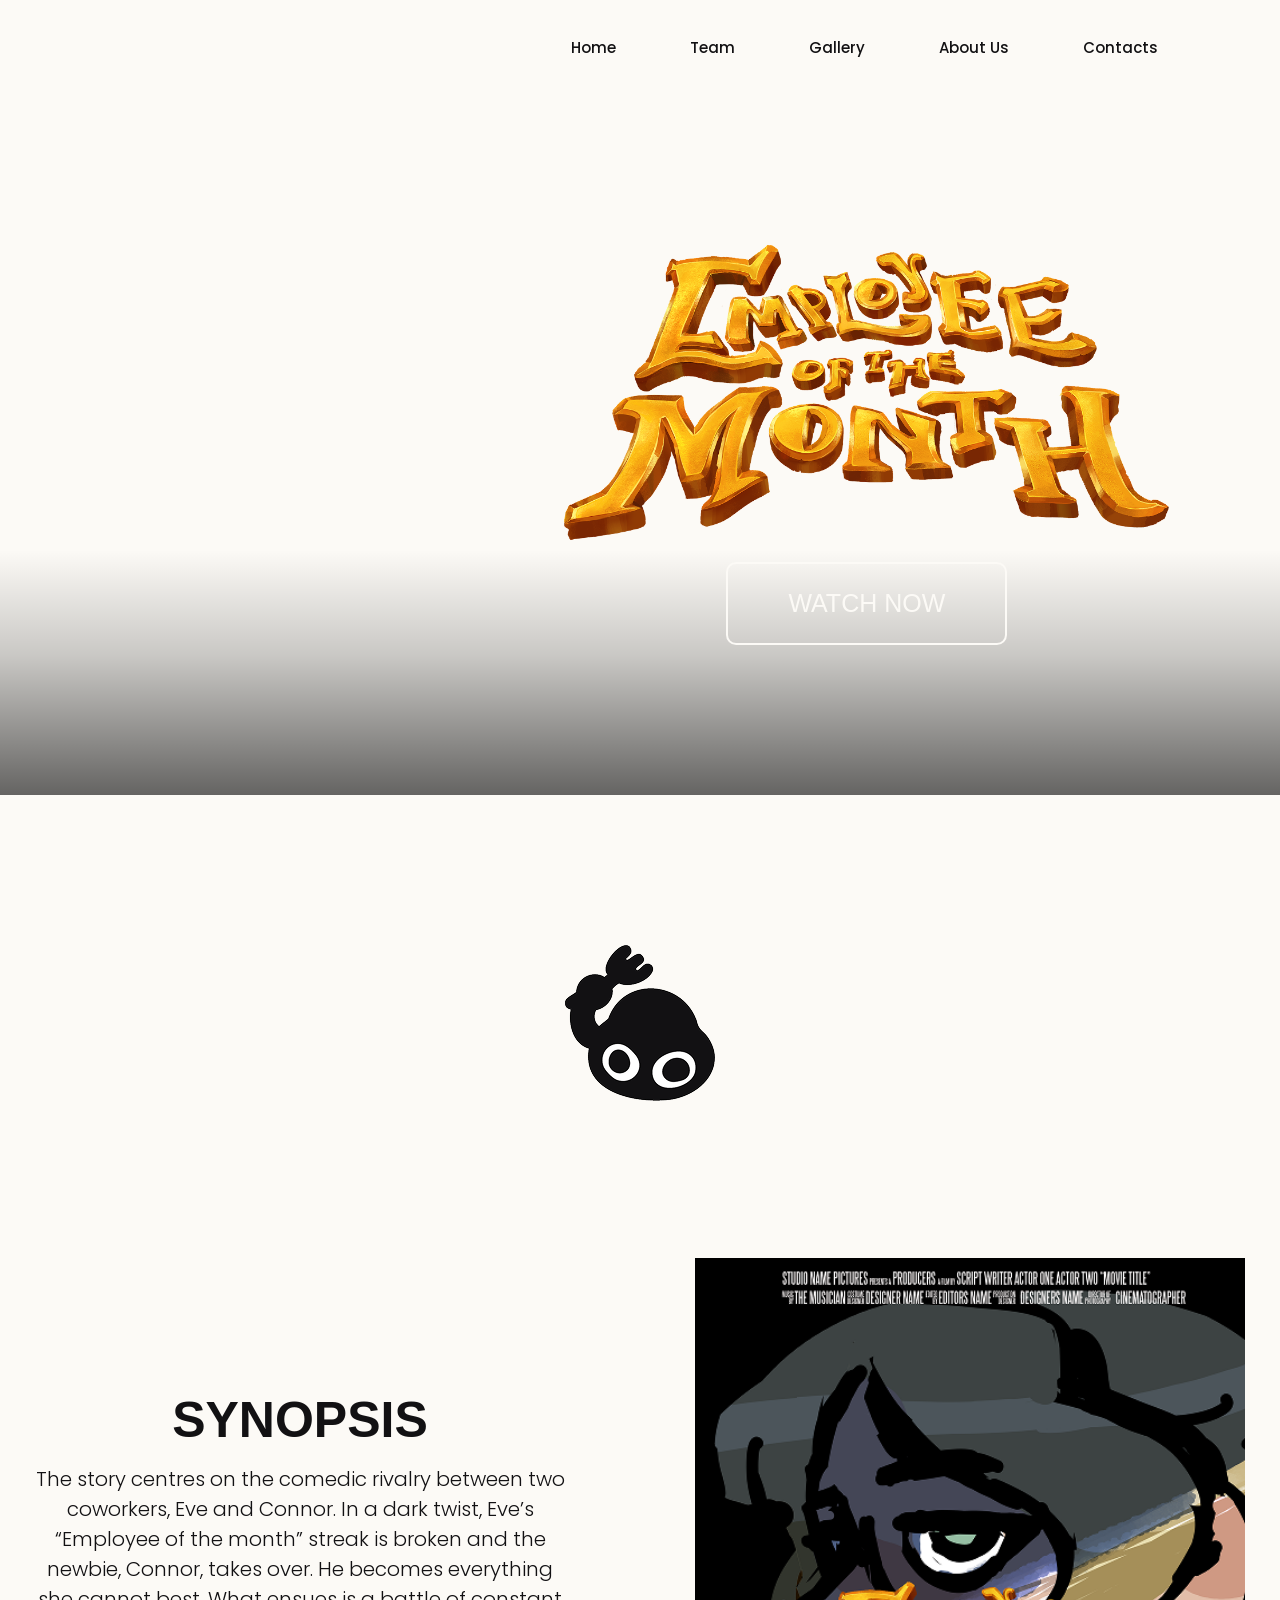
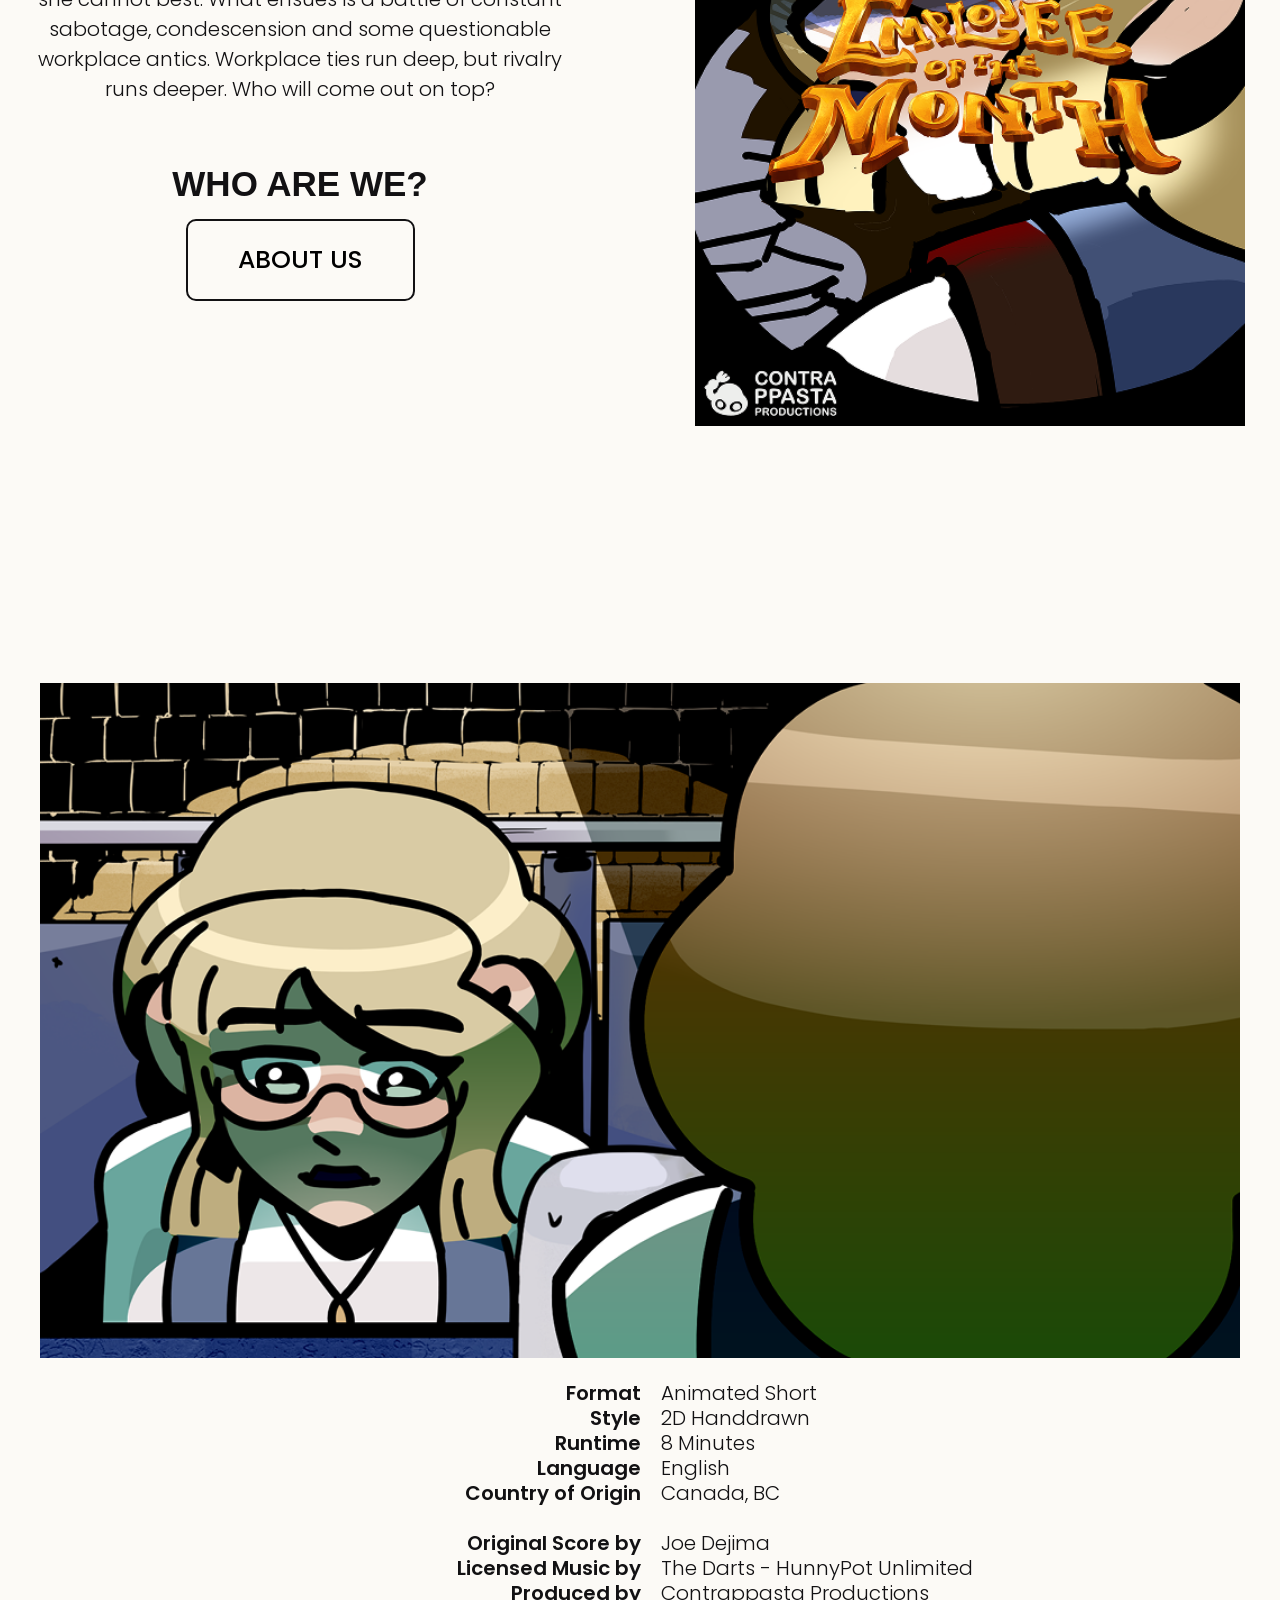
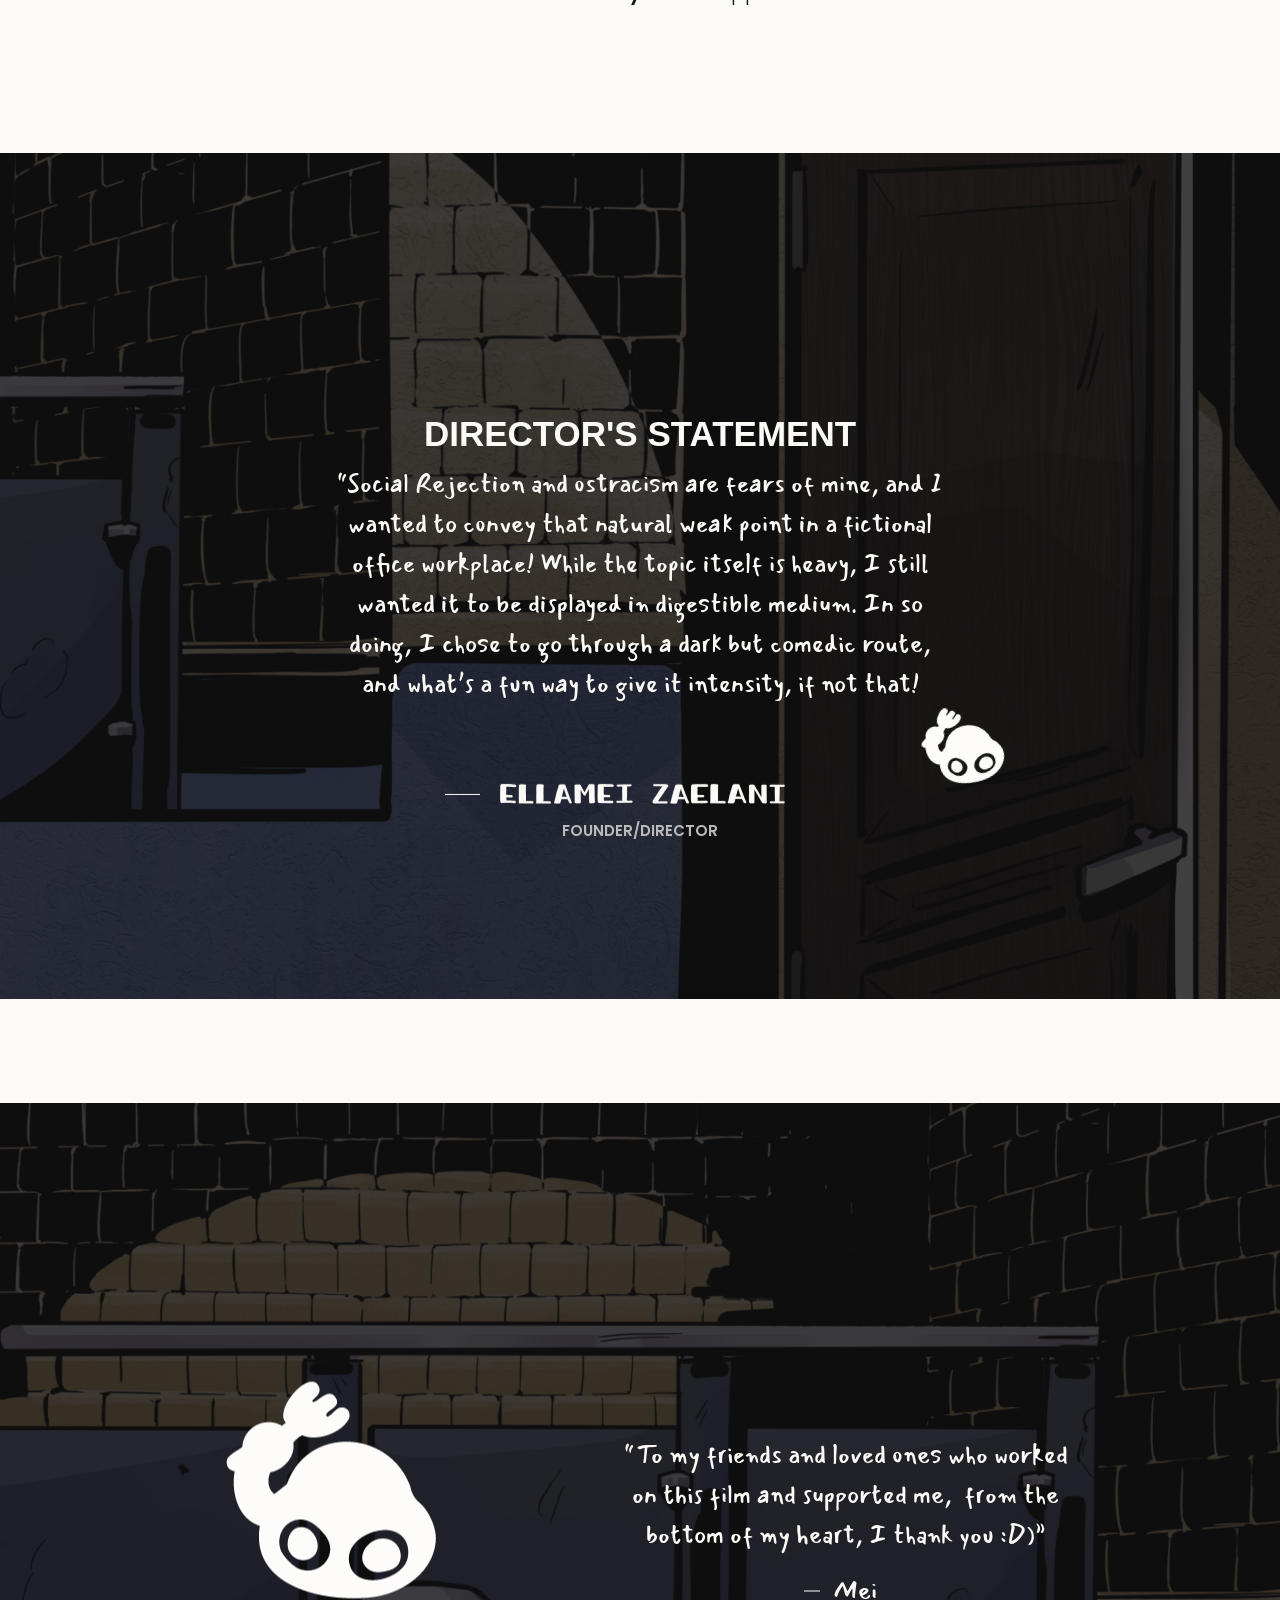
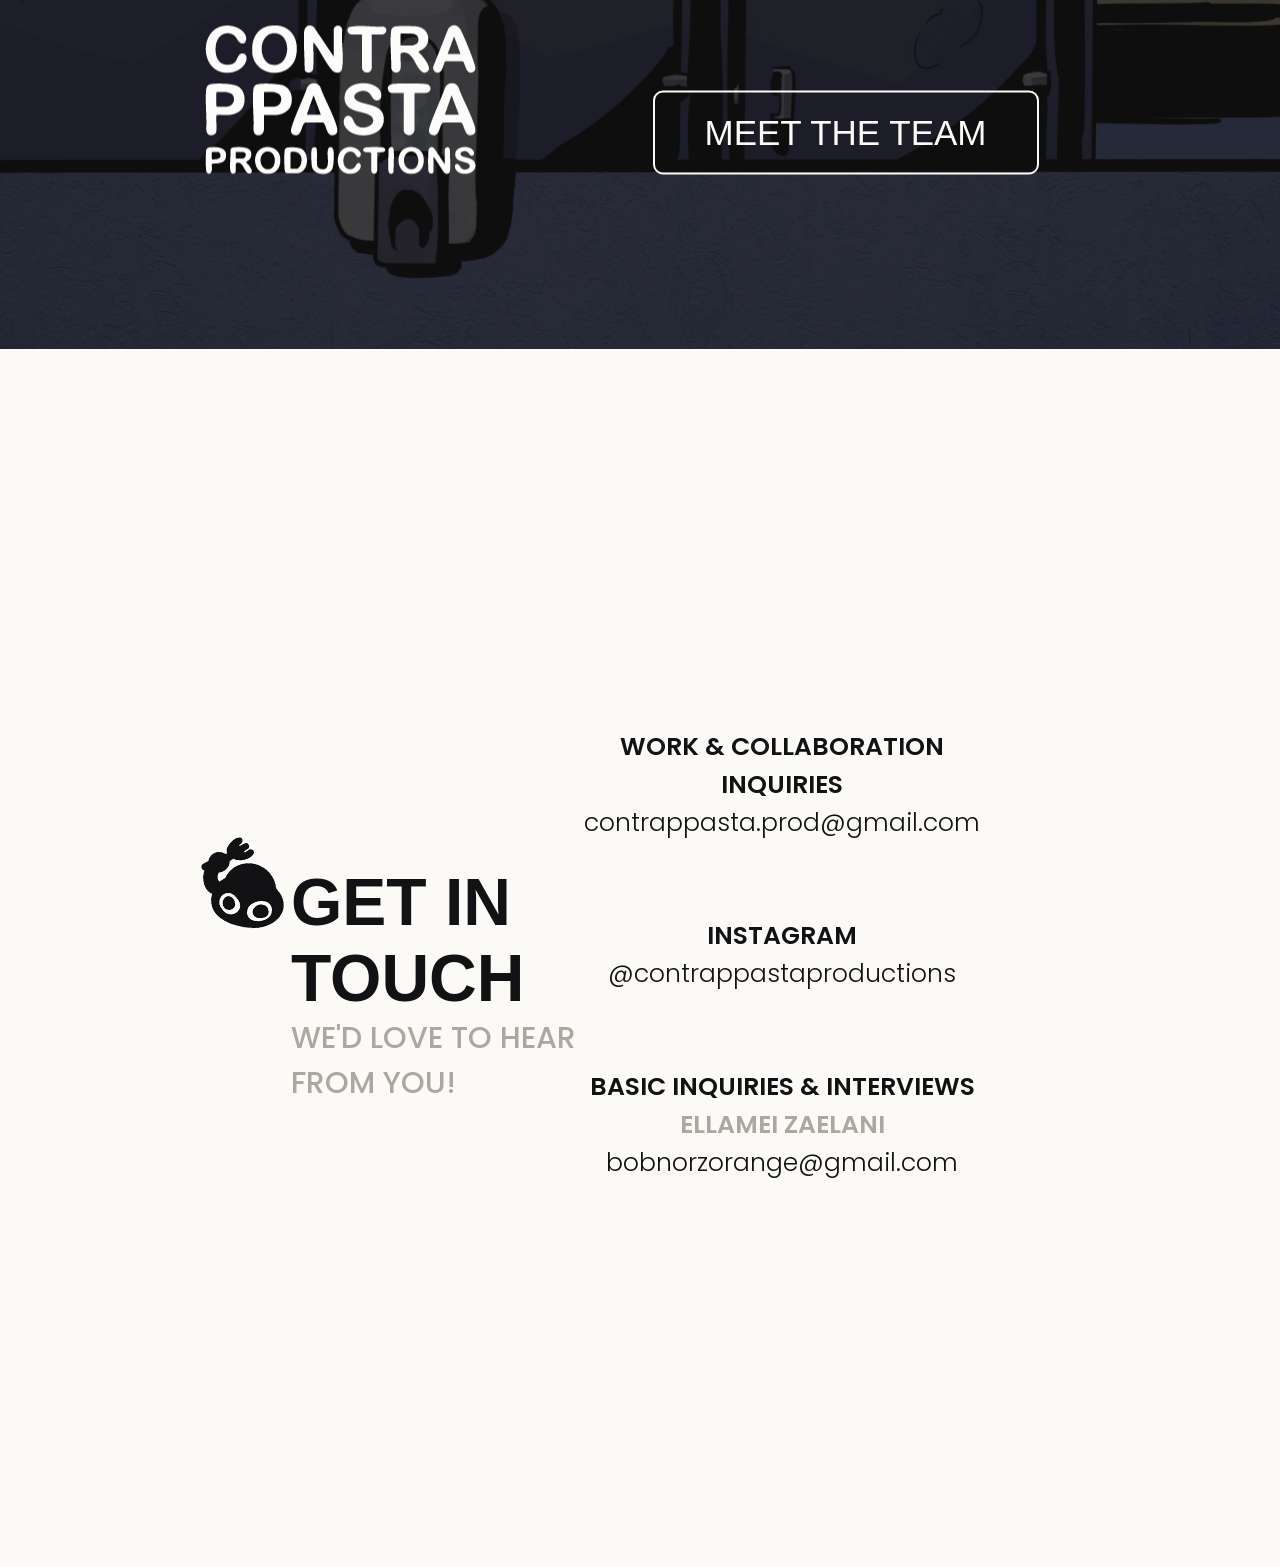
==== commit 3150b4ff: "update" ====
--- a/index.html
+++ b/index.html
@@ -12,9 +12,12 @@
     <link rel="icon" type="image/x-icon" href="./img/cont-prod_icon.png">
 
     <!-- FONT LINK -->
+    <link rel="stylesheet" href="https://use.typekit.net/hyx2rqv.css">
+
     <link rel="preconnect" href="https://fonts.googleapis.com">
     <link rel="preconnect" href="https://fonts.gstatic.com" crossorigin>
     <link href="https://fonts.googleapis.com/css2?family=Poppins:ital,wght@0,100;0,200;0,300;0,400;0,500;0,600;0,700;0,800;0,900;1,100;1,200;1,300;1,400;1,500;1,600;1,700;1,800;1,900&display=swap" rel="stylesheet">
+
     <link rel="preconnect" href="https://fonts.googleapis.com">
     <link rel="preconnect" href="https://fonts.gstatic.com" crossorigin>
     <link href="https://fonts.googleapis.com/css2?family=Mansalva&display=swap" rel="stylesheet">
@@ -162,23 +165,23 @@
         </div>
 
         <div class="getintouch">
-            <div>
+            <div class="getintouch-title">
                 <img src="img/cont-prod_icon.png" alt="">
                 <div>
                     <h1>GET IN TOUCH</h1>
                     <h2>WE'D LOVE TO HEAR FROM YOU!</h2>
                 </div>
             </div>
-            <div>
-                <div>
-                    <h3>WORK & COLLAB INQUIRIES</h3>
+            <div class="getintouch-info">
+                <div class="cp-email">
+                    <h3>WORK & COLLABORATION INQUIRIES</h3>
                     <p>contrappasta.prod@gmail.com</p>
                 </div>
-                <div>
+                <div class="cp-insta">
                     <h3>INSTAGRAM</h3>
                     <p>@contrappastaproductions</p>
                 </div>
-                <div>
+                <div class="em-email">
                     <h3>BASIC INQUIRIES & INTERVIEWS</h3>
                     <h4>ELLAMEI ZAELANI</h4>
                     <p>bobnorzorange@gmail.com</p>
--- a/css/styles.css
+++ b/css/styles.css
@@ -25,8 +25,8 @@
 }
 
 h1 {
-    font-family: "Arial Rounded MT Bold", "Helvetica Rounded", Arial, sans-serif;
-    font-weight: 800;
+    font-family: "arial-rounded-mt-pro", sans-serif;
+    font-weight: 700;
     font-size: 50px;
     margin: 0;
 }
@@ -38,7 +38,7 @@
     margin: 0;
 }
 
-h3 {
+h3, h4 {
     margin: 0;
 }
 
@@ -409,7 +409,7 @@
 }
 
 .meettheteam-text button {
-    font-family: "Arial Rounded MT Bold", "Helvetica Rounded", Arial, sans-serif;
+    font-family: "Arial Rounded MT Bold", sans-serif;
     font-size: 35px;
     font-weight: 100;
     padding: 20px 50px;
@@ -423,4 +423,60 @@
 .meettheteam-text button:hover {
     color: #121113;
     background-color: #FCFAF6;
+}
+
+/* GET IN TOUCH */
+
+.getintouch {
+    margin: 0px 300px 310px 200px;
+    display: flex;
+    justify-content: space-between;
+    align-items: center;
+}
+
+.getintouch h1 {
+    font-size: 66px;
+}
+
+.getintouch h2 {
+    font-family: "Poppins", sans-serif;
+    font-weight: 500;
+    font-size: 30px;
+    color: #ADA6A1;
+}
+
+.getintouch h3 {
+    text-align: center;
+    font-size: 25px;
+    font-weight: 600;
+}
+
+.getintouch h4 {
+    font-family: "Poppins", sans-serif;
+    font-weight: 600;
+    font-size: 25px;
+    text-align: center;
+    color: #ADA6A1;
+}
+
+.getintouch p {
+    text-align: center;
+    font-size: 25px;
+}
+
+.getintouch-title {
+    display: flex;
+    align-items: center;
+    gap: 5px;
+}
+
+.getintouch-title img {
+    width: 86px;
+    margin-bottom: 220px;
+    rotate: 6.18deg;
+}
+
+
+.getintouch-info div {
+    margin-bottom: 75px;
 }
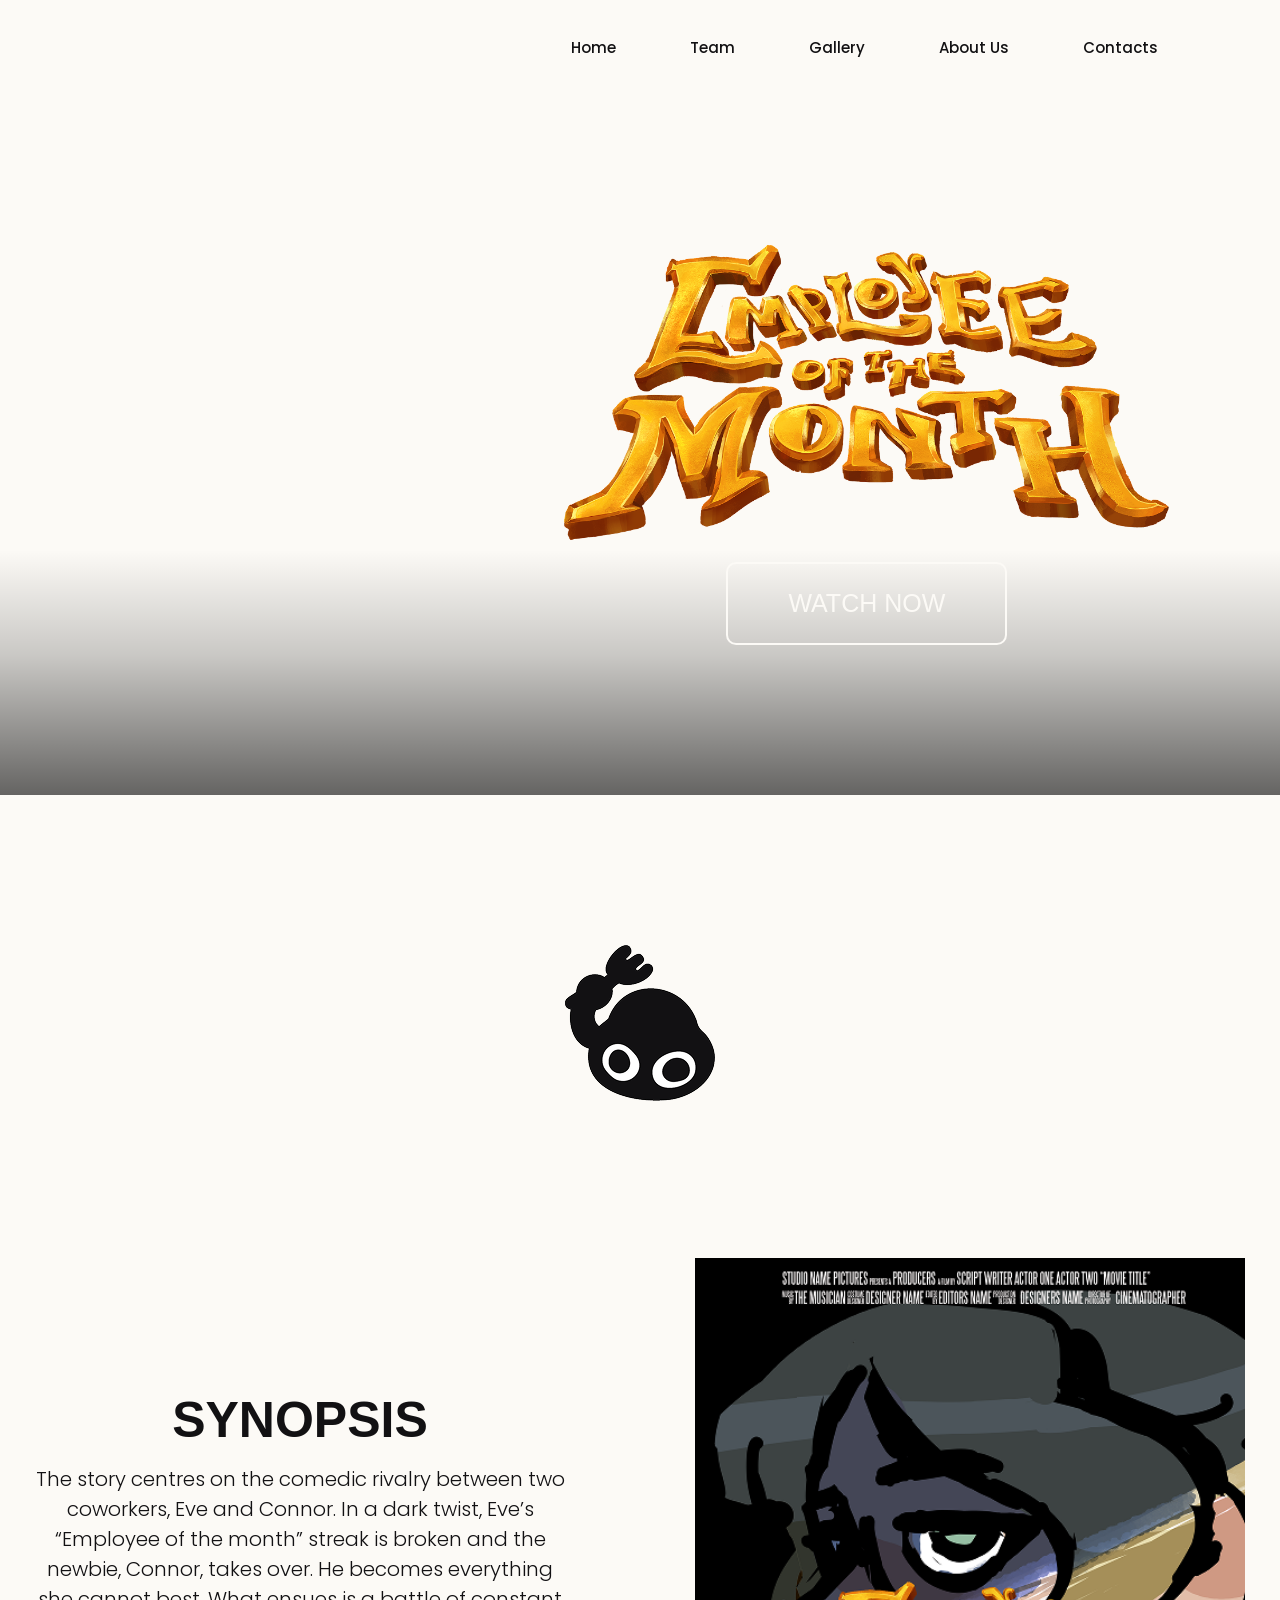
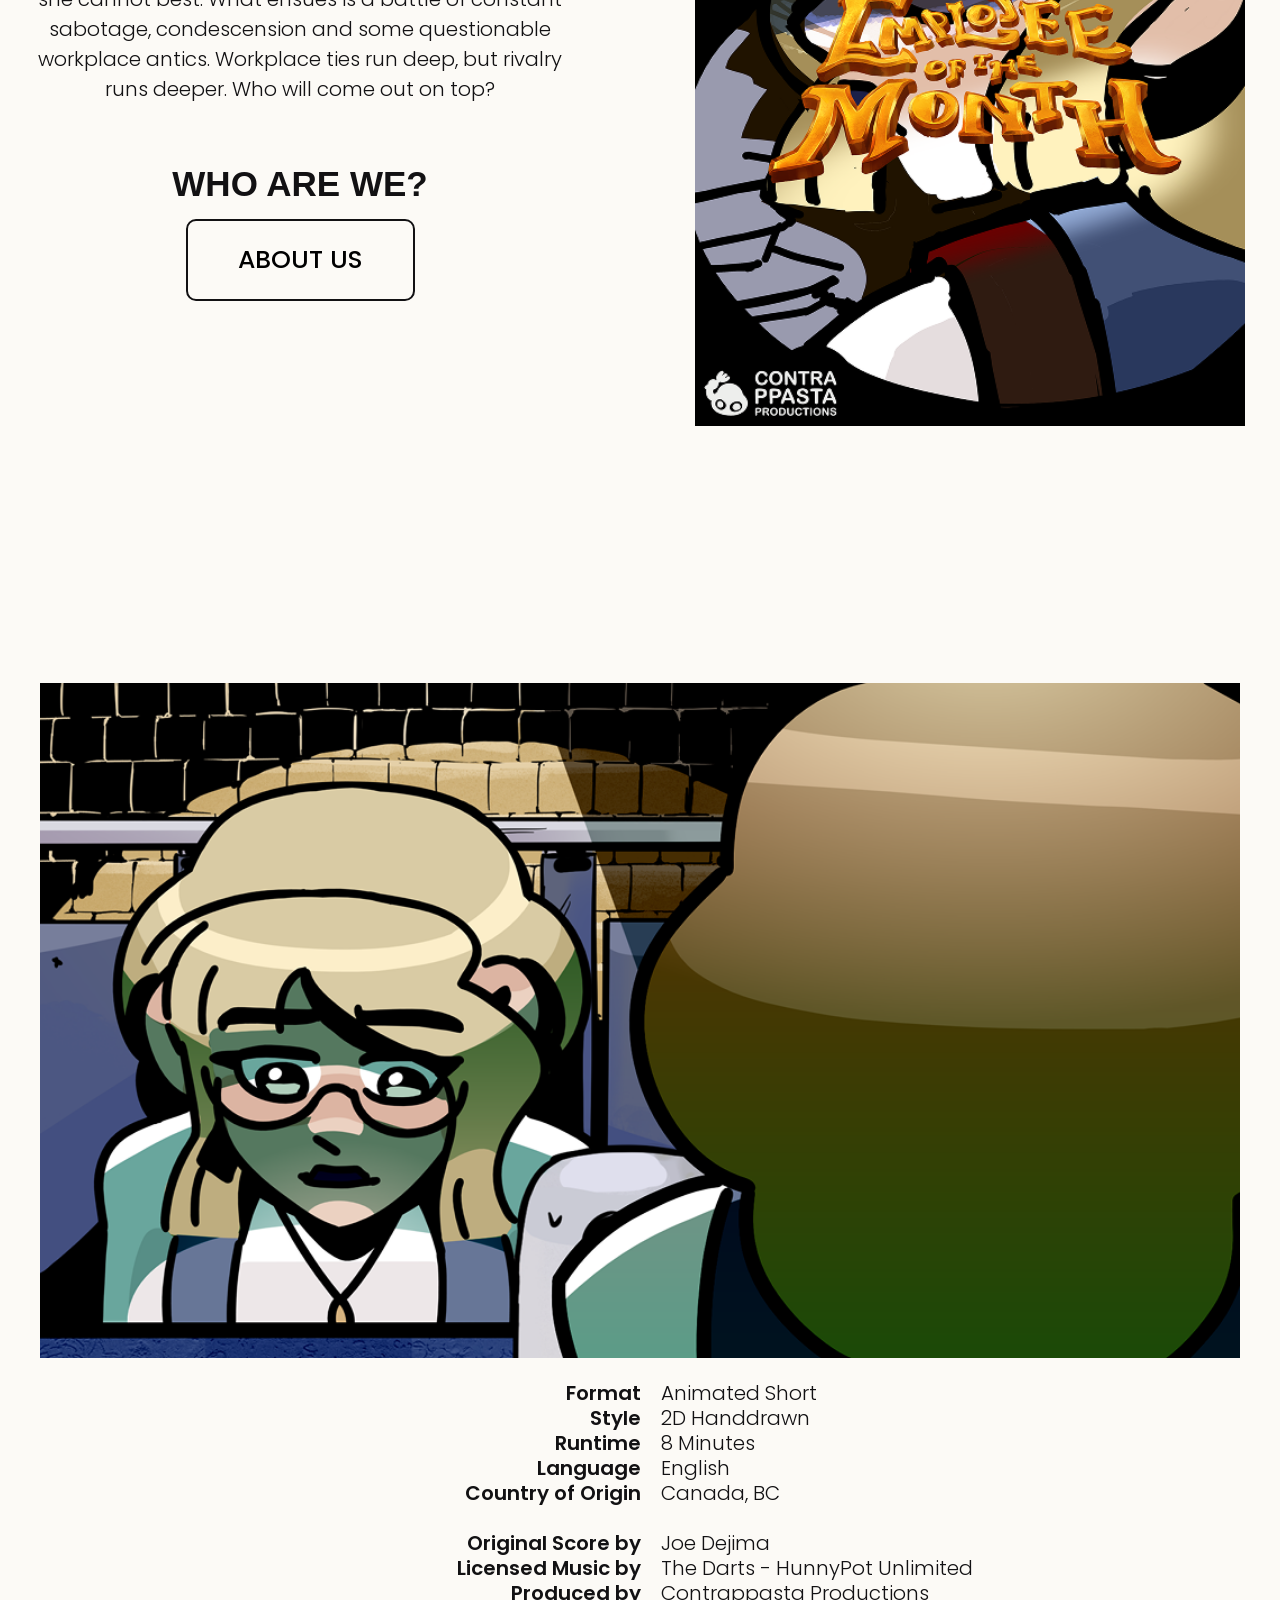
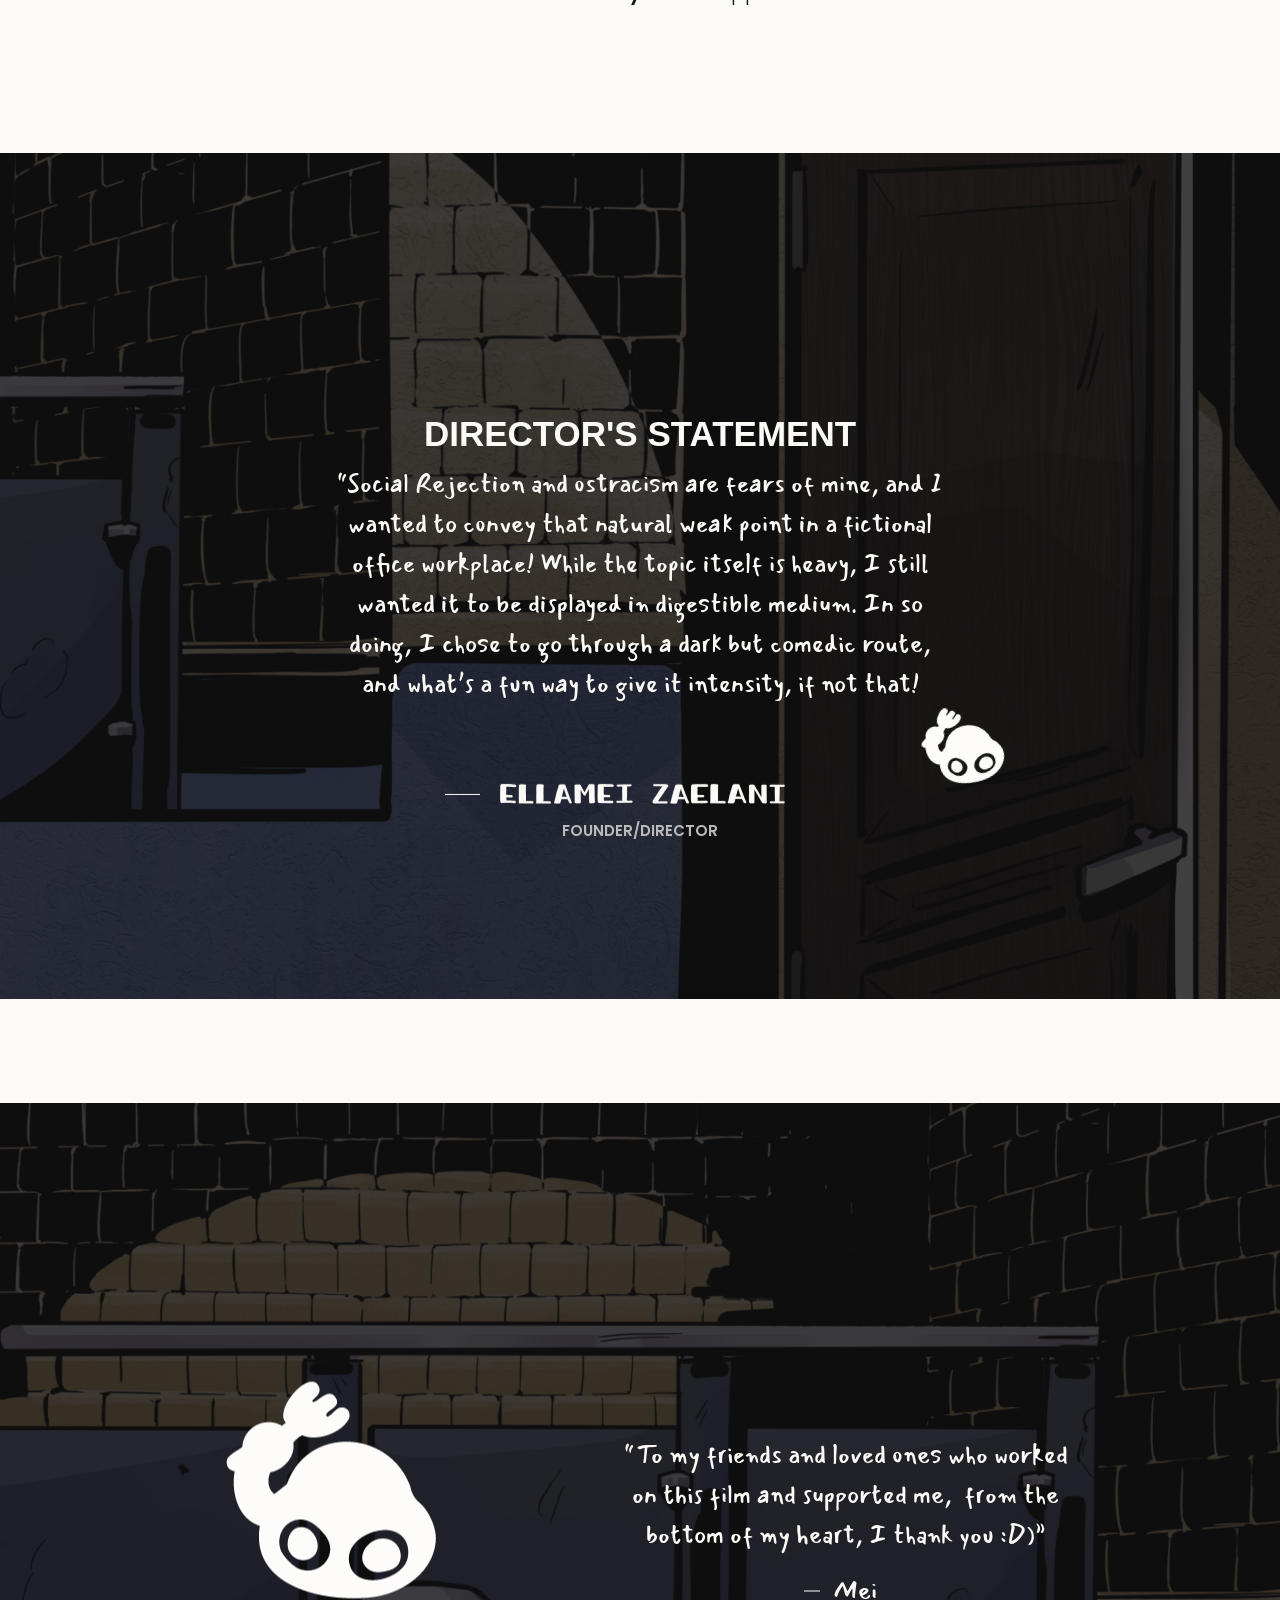
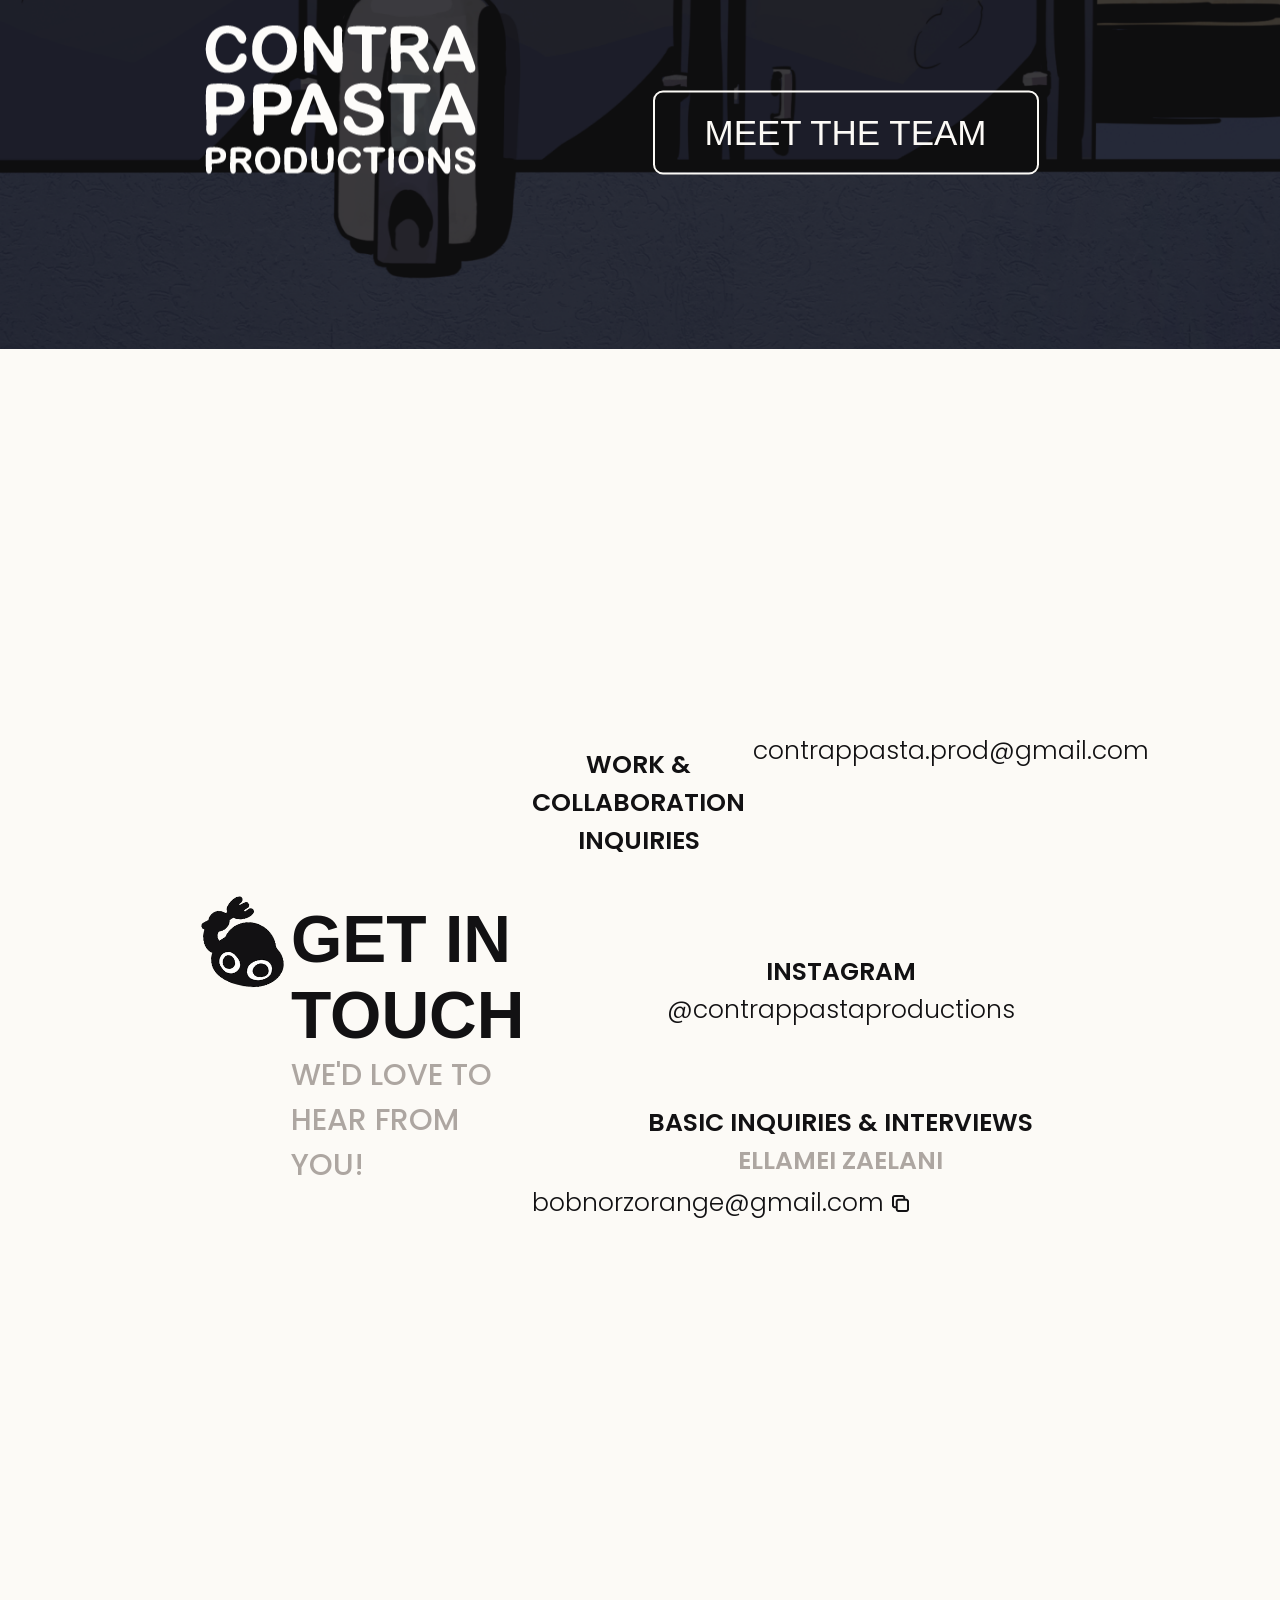
==== commit 0913f183: "copy update" ====
--- a/index.html
+++ b/index.html
@@ -165,6 +165,7 @@
         </div>
 
         <div class="getintouch">
+
             <div class="getintouch-title">
                 <img src="img/cont-prod_icon.png" alt="">
                 <div>
@@ -172,20 +173,32 @@
                     <h2>WE'D LOVE TO HEAR FROM YOU!</h2>
                 </div>
             </div>
+
             <div class="getintouch-info">
-                <div class="cp-email">
+
+                <div class="copy-wrapper" data-copy="contrappasta.prod@gmail.com">
                     <h3>WORK & COLLABORATION INQUIRIES</h3>
-                    <p>contrappasta.prod@gmail.com</p>
-                </div>
-                <div class="cp-insta">
+                    <div>
+                        <p>contrappasta.prod@gmail.com</p>
+                        <img src="img/copy-icon.png" alt="Copy email" class="copy-icon">
+                    </div>
+                </div>
+
+                <div>
                     <h3>INSTAGRAM</h3>
                     <p>@contrappastaproductions</p>
                 </div>
-                <div class="em-email">
+
+                <div>
                     <h3>BASIC INQUIRIES & INTERVIEWS</h3>
                     <h4>ELLAMEI ZAELANI</h4>
-                    <p>bobnorzorange@gmail.com</p>
-                </div>
+                    
+                    <div class="copy-wrapper" data-copy="contrappasta.prod@gmail.com">
+                        <p>bobnorzorange@gmail.com</p>
+                        <img src="img/copy-icon.png" alt="Copy email" aria-checked="copy-icon">
+                    </div>
+                </div>
+
             </div>
         </div>
 
--- a/css/styles.css
+++ b/css/styles.css
@@ -464,6 +464,11 @@
     font-size: 25px;
 }
 
+.getintouch p:hover {
+    text-decoration: underline;
+    text-underline-offset: 2px;
+}
+
 .getintouch-title {
     display: flex;
     align-items: center;
@@ -476,7 +481,40 @@
     rotate: 6.18deg;
 }
 
-
 .getintouch-info div {
     margin-bottom: 75px;
+}
+
+.copy-wrapper {
+    display: inline-flex;
+    align-items: center;
+    gap: 8px;
+    cursor: pointer;
+    padding: 4px 8px;
+    border-radius: 4px;
+    transition: all 0.2s ease;
+    position: relative;
+}
+
+/* Underline on hover */
+.copy-wrapper:hover p {
+    text-decoration: underline;
+    text-underline-offset: 3px;
+}
+
+/* Copy icon - hidden by default */
+.copy-wrapper .copy-icon {
+    width: 22px;
+    height: 22px;
+    opacity: 0;
+    transform: translateX(-5px) scale(0.8);
+    transition: all 0.25s cubic-bezier(0.34, 1.56, 0.64, 1);
+    pointer-events: none; /* Prevents icon from blocking clicks */
+    filter: brightness(0.4);
+}
+
+/* Show icon on hover */
+.copy-wrapper:hover .copy-icon {
+    opacity: 1;
+    transform: translateX(0) scale(1);
 }
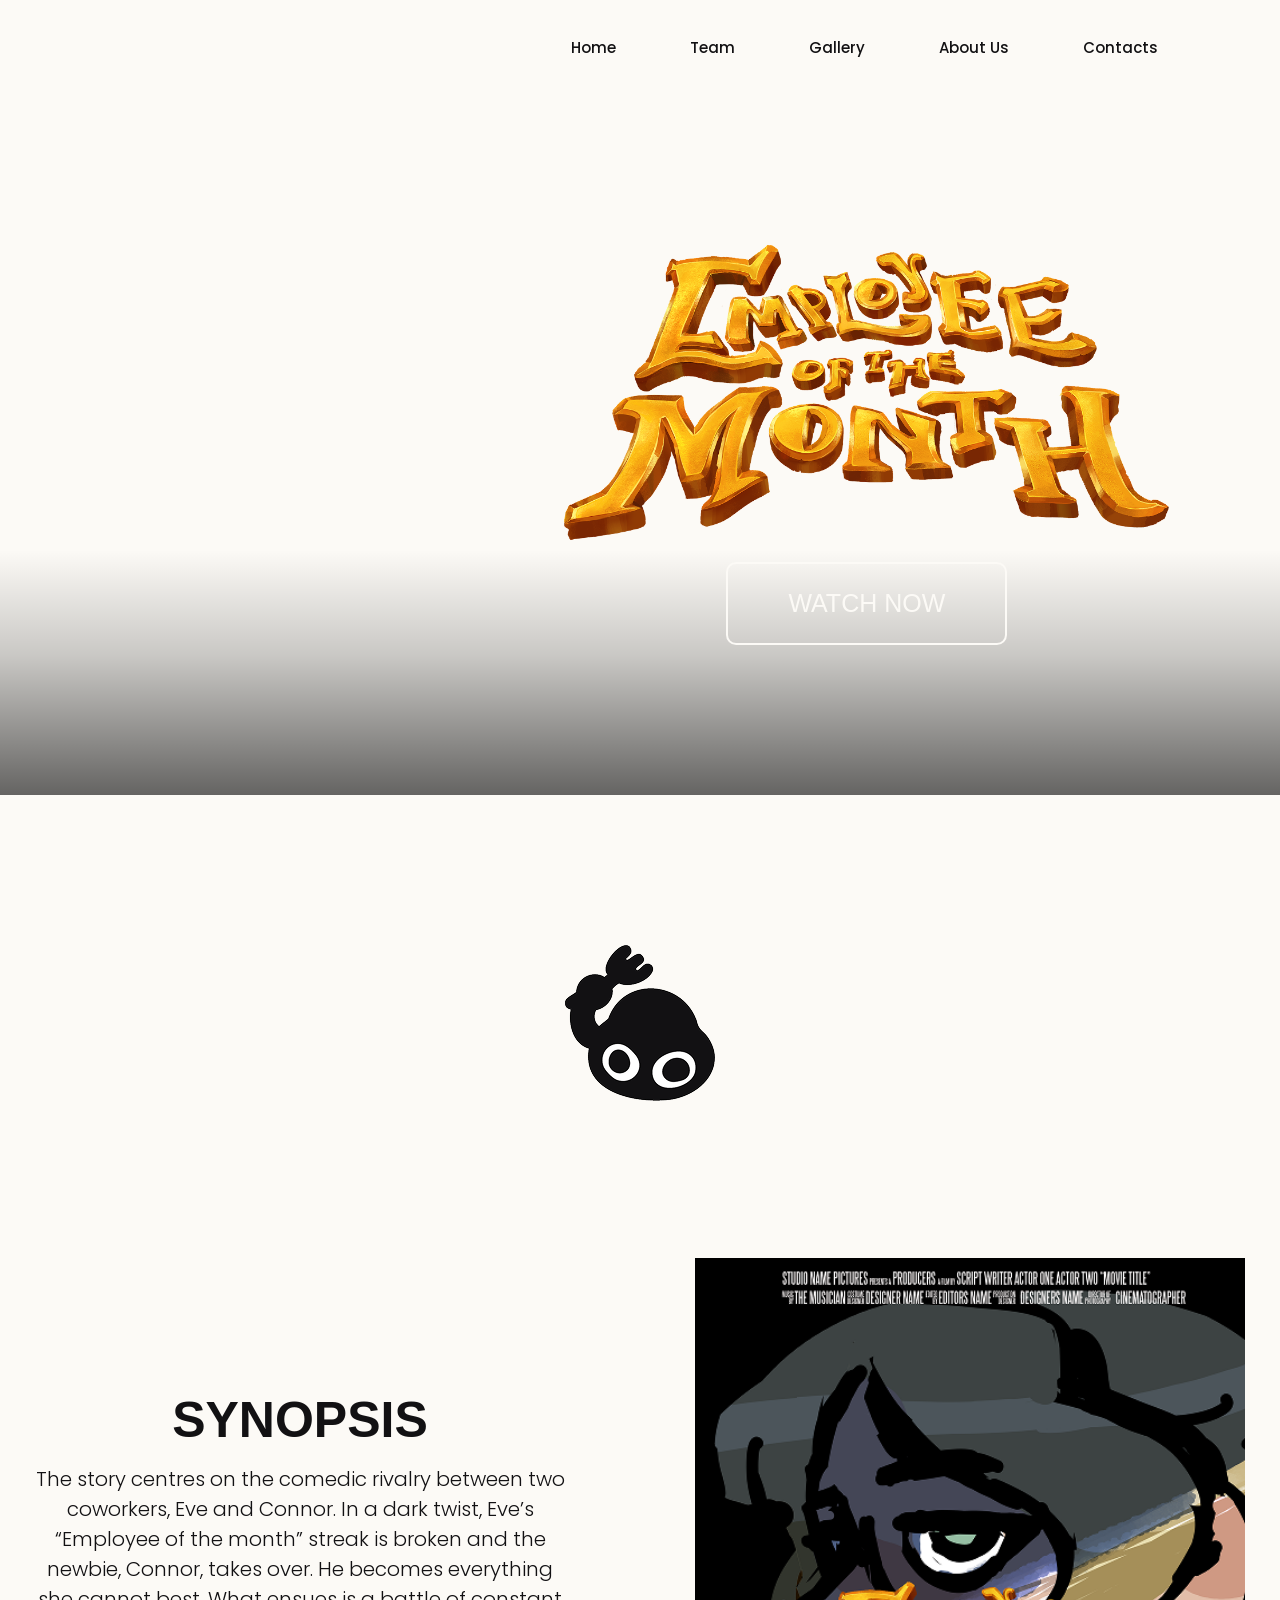
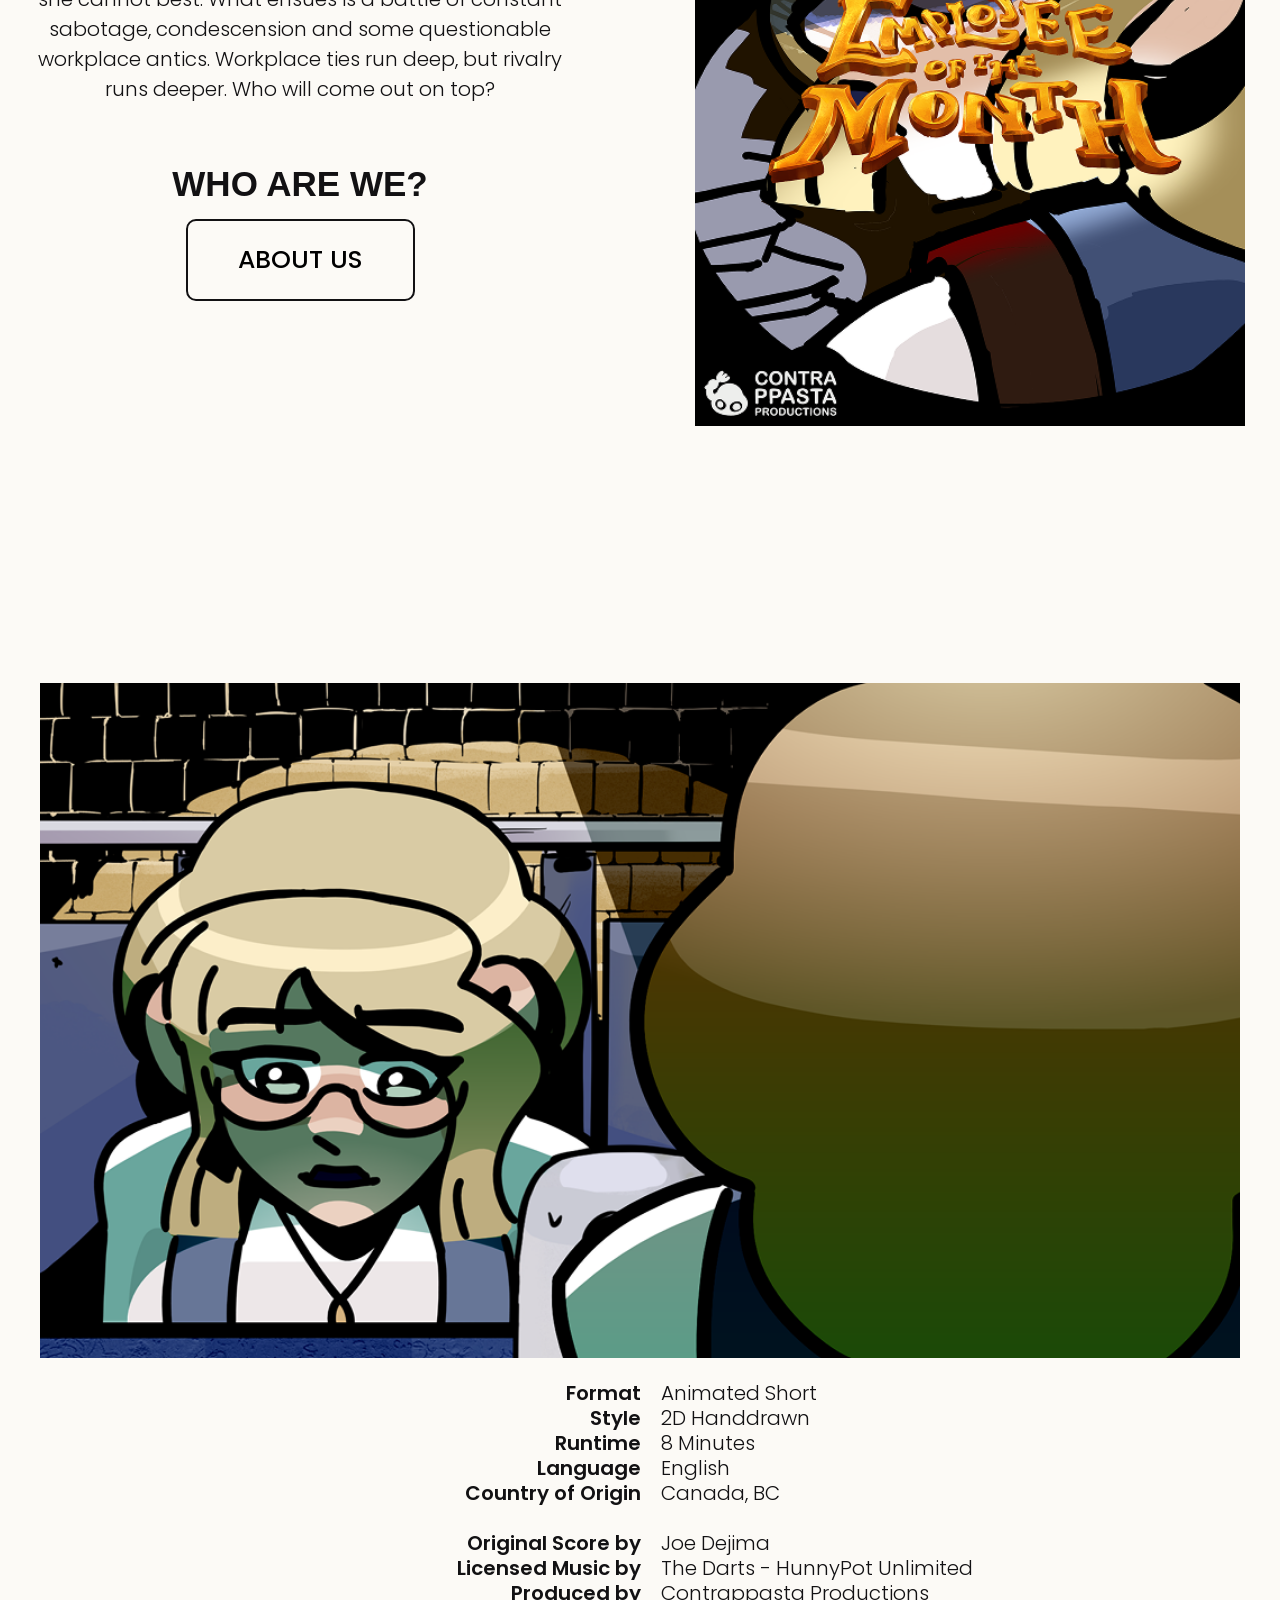
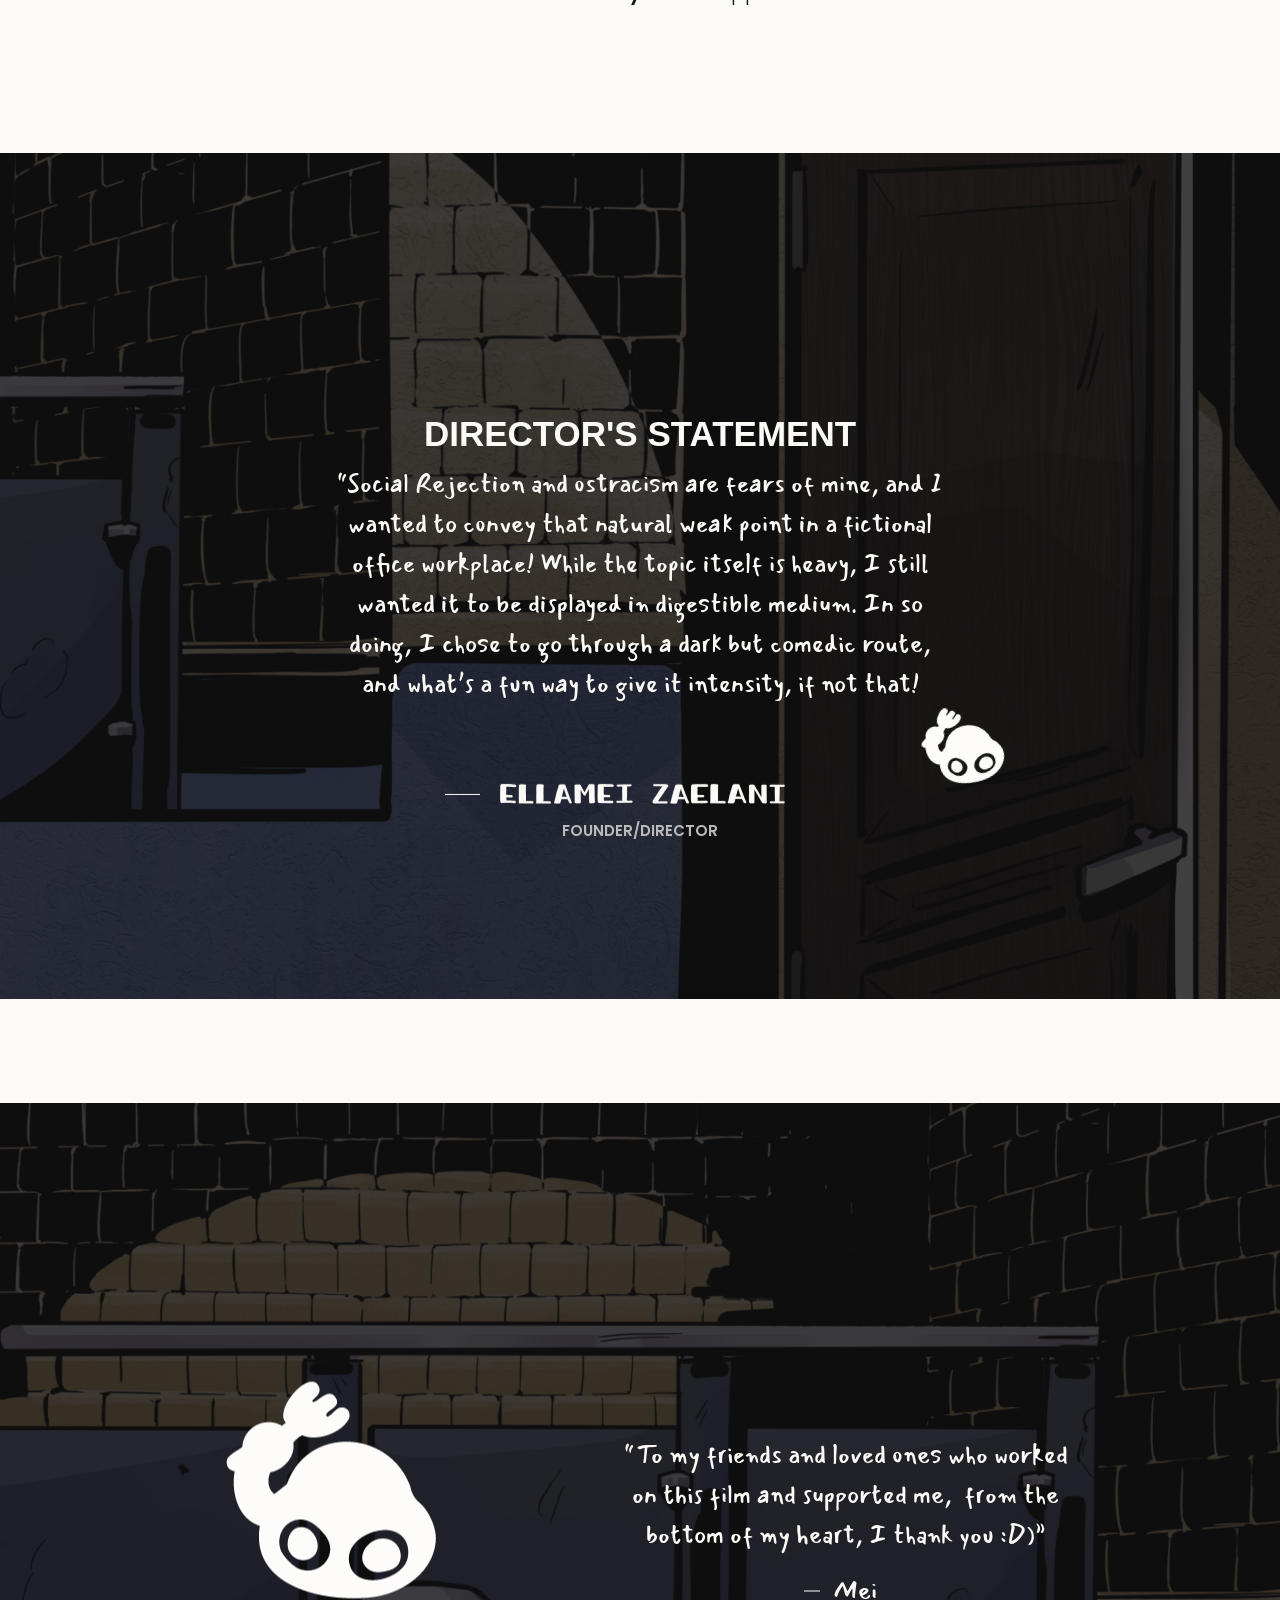
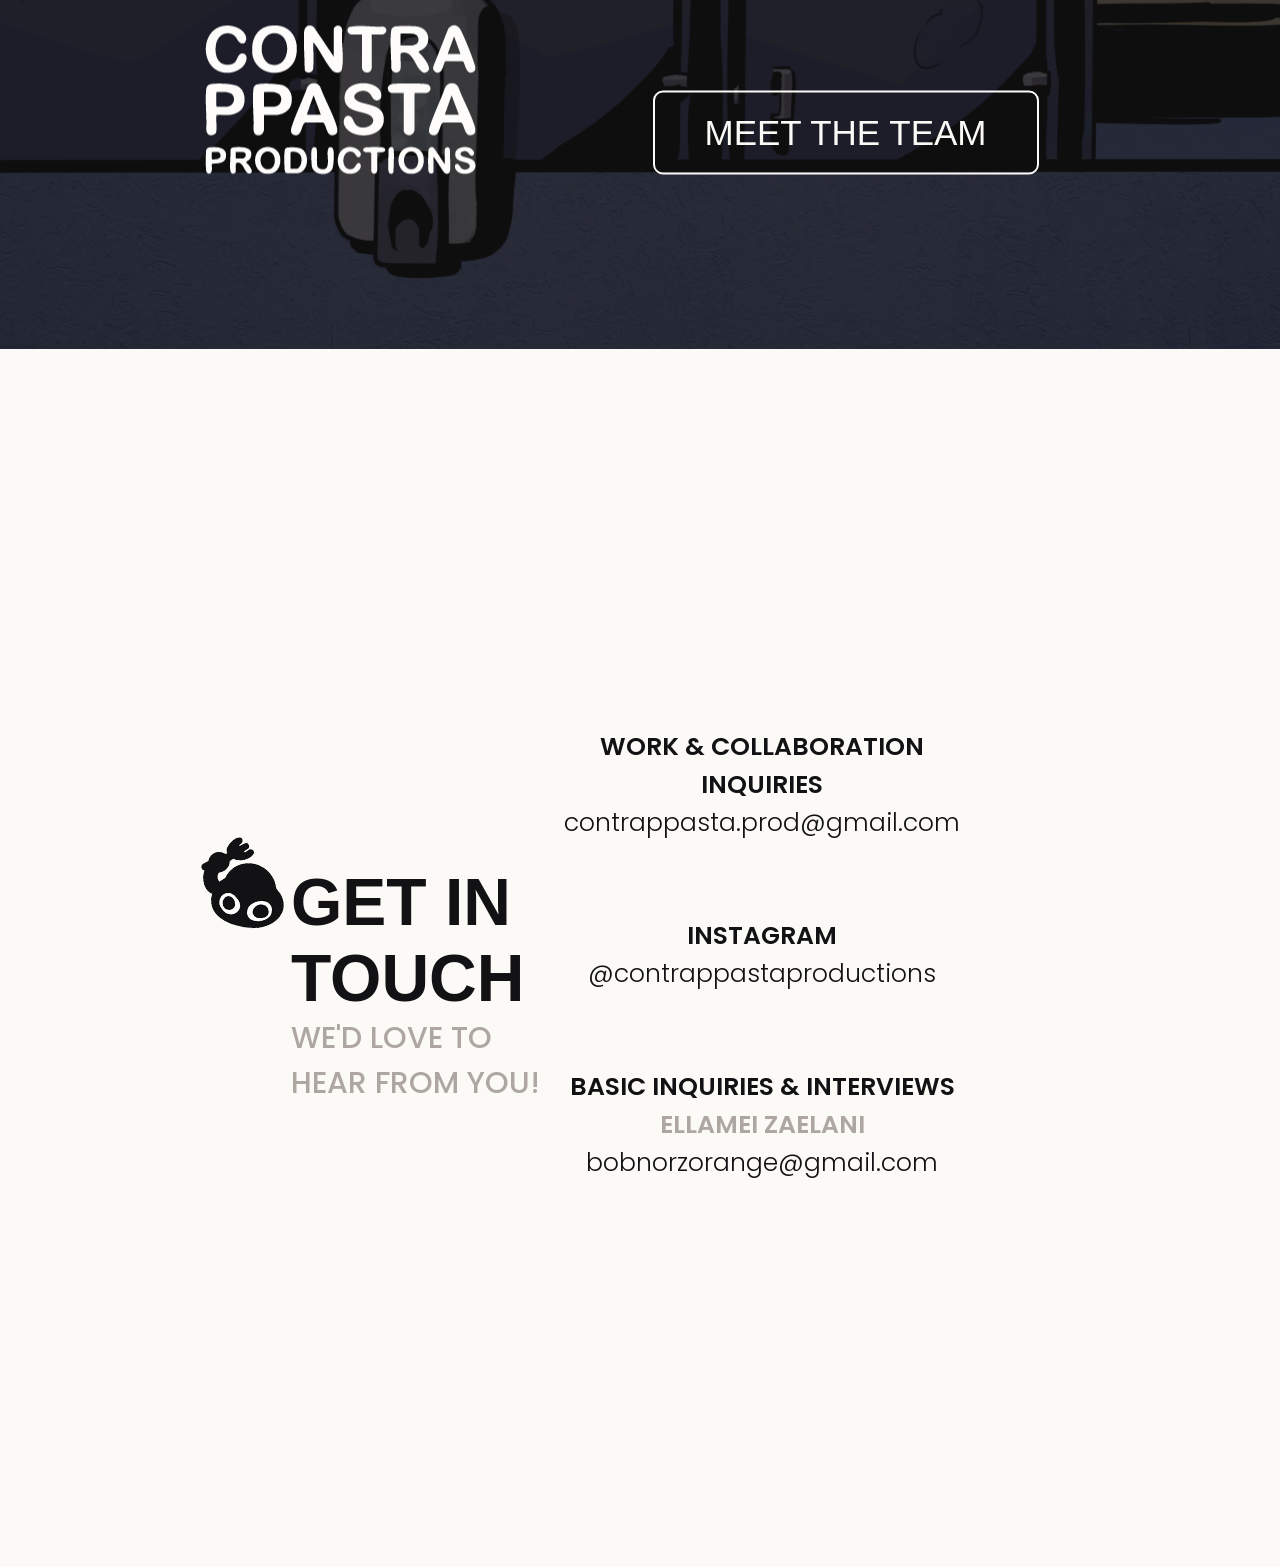
==== commit 07ca1f5a: "js set up for copy text!" ====
--- a/index.html
+++ b/index.html
@@ -24,6 +24,15 @@
 
     <!-- FONT AWESOME -->
     <script src="https://kit.fontawesome.com/9ea3e41a62.js" crossorigin="anonymous"></script>
+
+    <!-- JS -->
+    <!-- FADE IN -->
+    <script src="https://cdn.jsdelivr.net/npm/gsap@3.12.5/dist/gsap.min.js"></script>
+    <script src="https://cdn.jsdelivr.net/npm/gsap@3.12.5/dist/ScrollTrigger.min.js"></script>
+    <script defer src="js/gsapFadeIn.js"></script>
+
+    <!-- COPY TEXT -->
+    <script defer src="js/copytext.js"></script>
 
 </head>
 <body>
@@ -176,9 +185,9 @@
 
             <div class="getintouch-info">
 
-                <div class="copy-wrapper" data-copy="contrappasta.prod@gmail.com">
+                <div>
                     <h3>WORK & COLLABORATION INQUIRIES</h3>
-                    <div>
+                    <div class="copy-wrapper" data-copy="contrappasta.prod@gmail.com">
                         <p>contrappasta.prod@gmail.com</p>
                         <img src="img/copy-icon.png" alt="Copy email" class="copy-icon">
                     </div>
@@ -192,10 +201,10 @@
                 <div>
                     <h3>BASIC INQUIRIES & INTERVIEWS</h3>
                     <h4>ELLAMEI ZAELANI</h4>
-                    
-                    <div class="copy-wrapper" data-copy="contrappasta.prod@gmail.com">
+
+                    <div class="copy-wrapper" data-copy="bobnorzorange@gmail.com">
                         <p>bobnorzorange@gmail.com</p>
-                        <img src="img/copy-icon.png" alt="Copy email" aria-checked="copy-icon">
+                        <img src="img/copy-icon.png" alt="Copy email" class="copy-icon">
                     </div>
                 </div>
 
--- a/css/styles.css
+++ b/css/styles.css
@@ -482,39 +482,33 @@
 }
 
 .getintouch-info div {
-    margin-bottom: 75px;
+    margin-bottom: 75px
 }
 
 .copy-wrapper {
-    display: inline-flex;
-    align-items: center;
-    gap: 8px;
+    display: flex;
+    align-items: center;
+    gap: 5px;
     cursor: pointer;
-    padding: 4px 8px;
-    border-radius: 4px;
-    transition: all 0.2s ease;
-    position: relative;
-}
-
-/* Underline on hover */
+    justify-content: center;
+    margin-left: 20px;
+}
+
 .copy-wrapper:hover p {
     text-decoration: underline;
     text-underline-offset: 3px;
 }
 
-/* Copy icon - hidden by default */
 .copy-wrapper .copy-icon {
-    width: 22px;
-    height: 22px;
+    width: 15px;
+    height: 15px;
+    margin-bottom: 15px;
     opacity: 0;
-    transform: translateX(-5px) scale(0.8);
-    transition: all 0.25s cubic-bezier(0.34, 1.56, 0.64, 1);
-    pointer-events: none; /* Prevents icon from blocking clicks */
-    filter: brightness(0.4);
-}
-
-/* Show icon on hover */
+    transition: all 0.25s ease;
+    pointer-events: none;
+}
+
 .copy-wrapper:hover .copy-icon {
     opacity: 1;
-    transform: translateX(0) scale(1);
+    transform: translateX(0);
 }
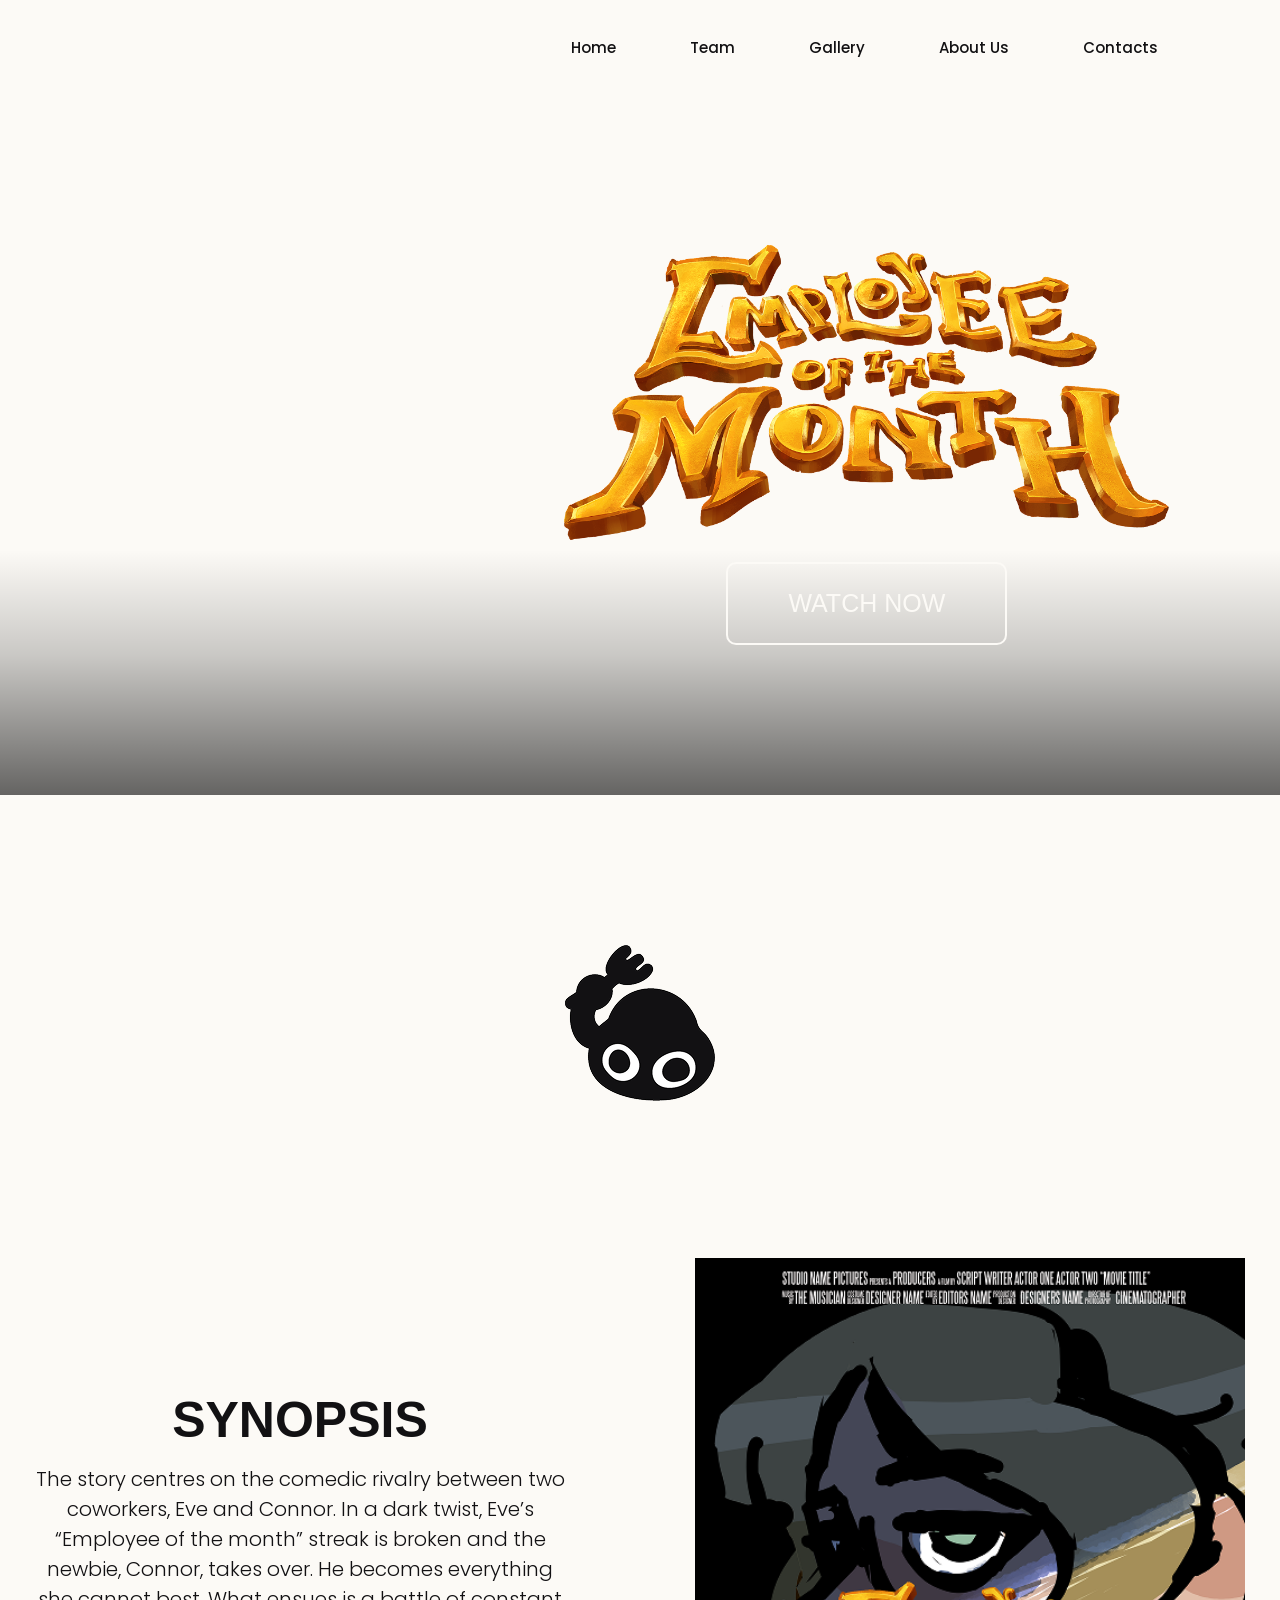
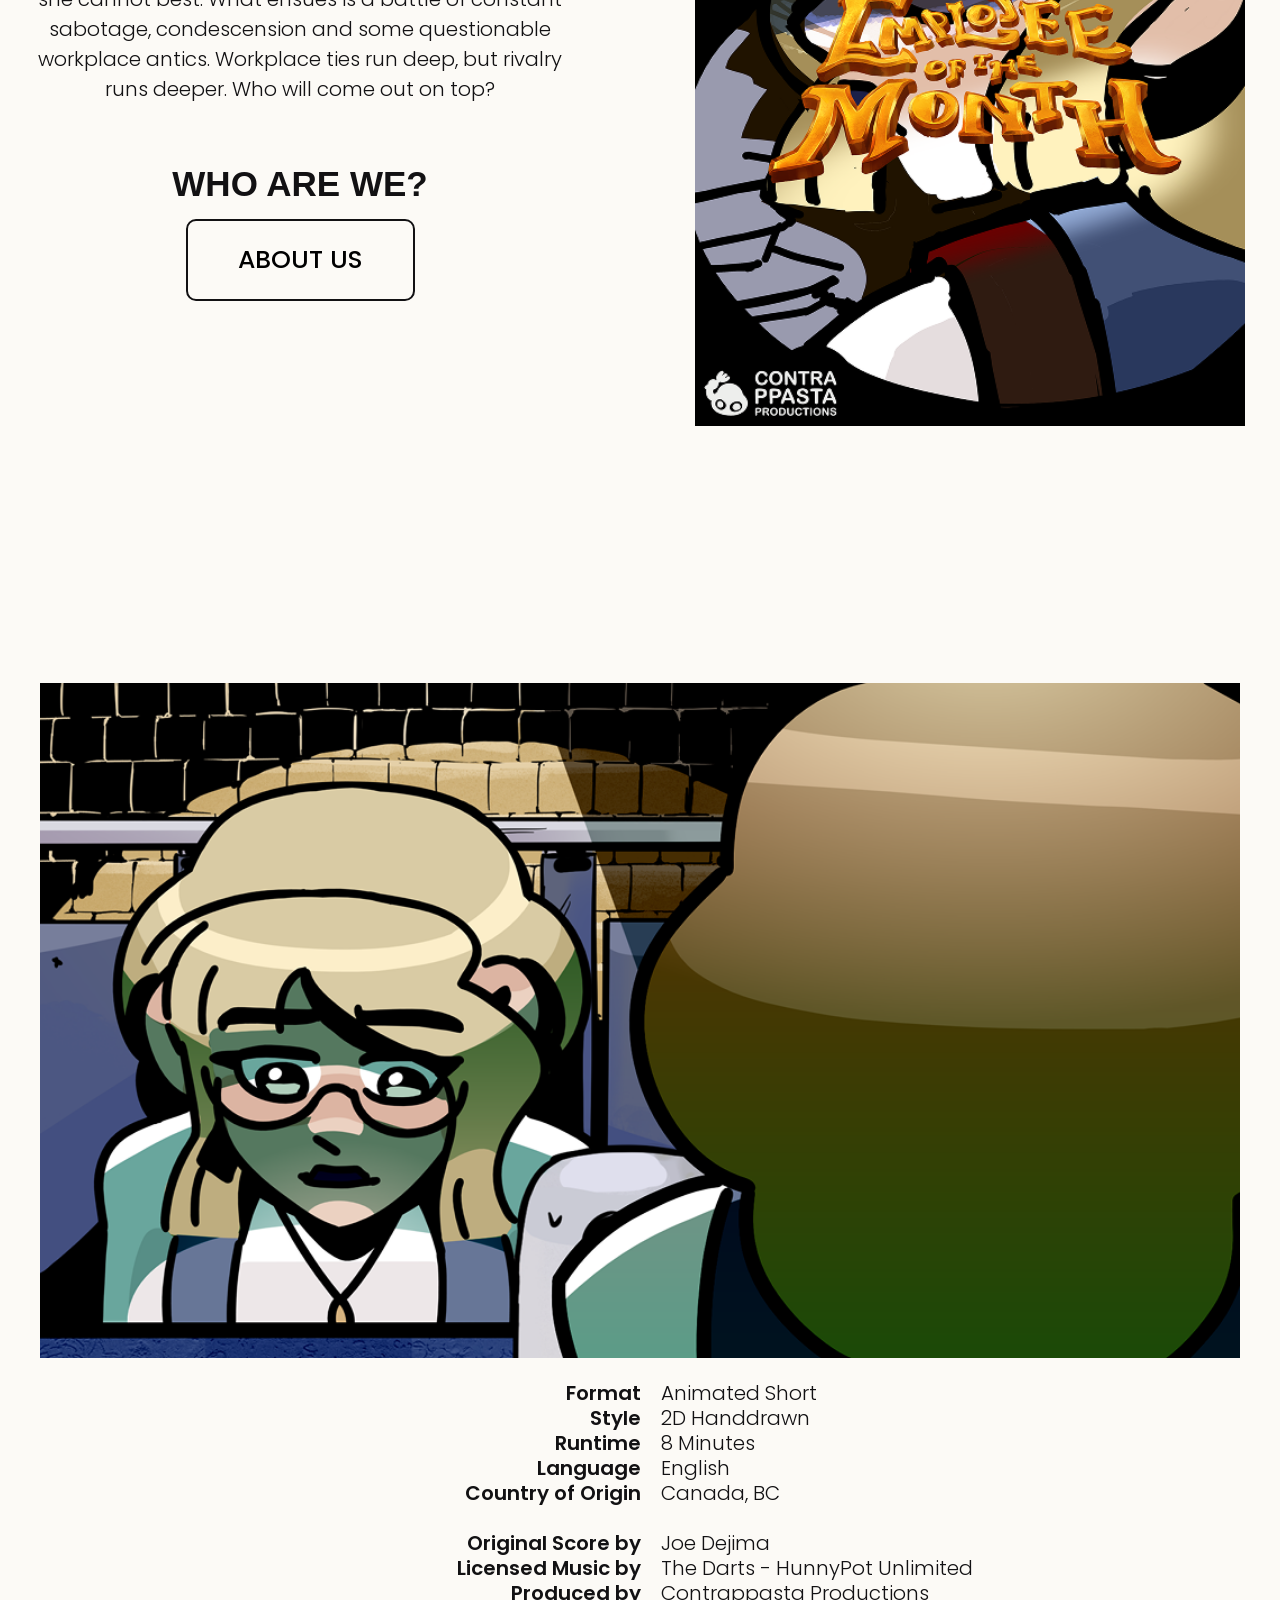
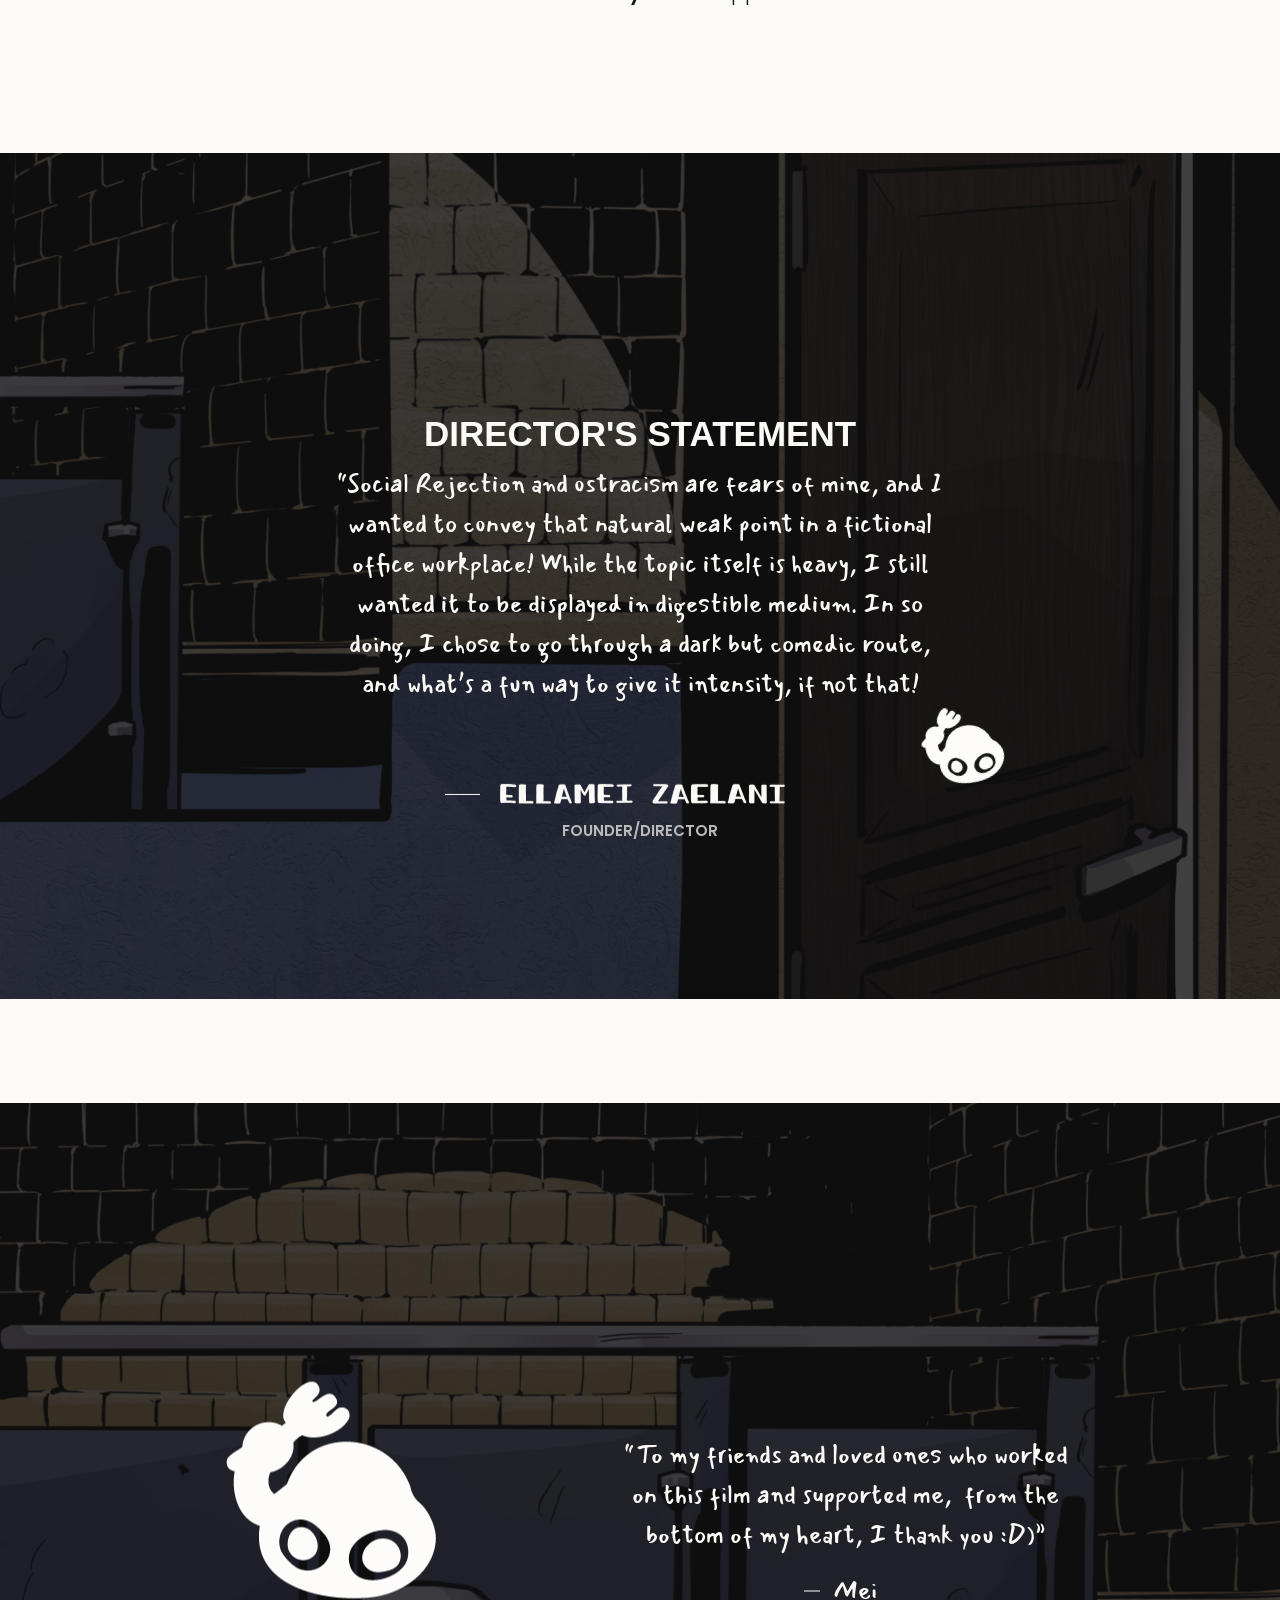
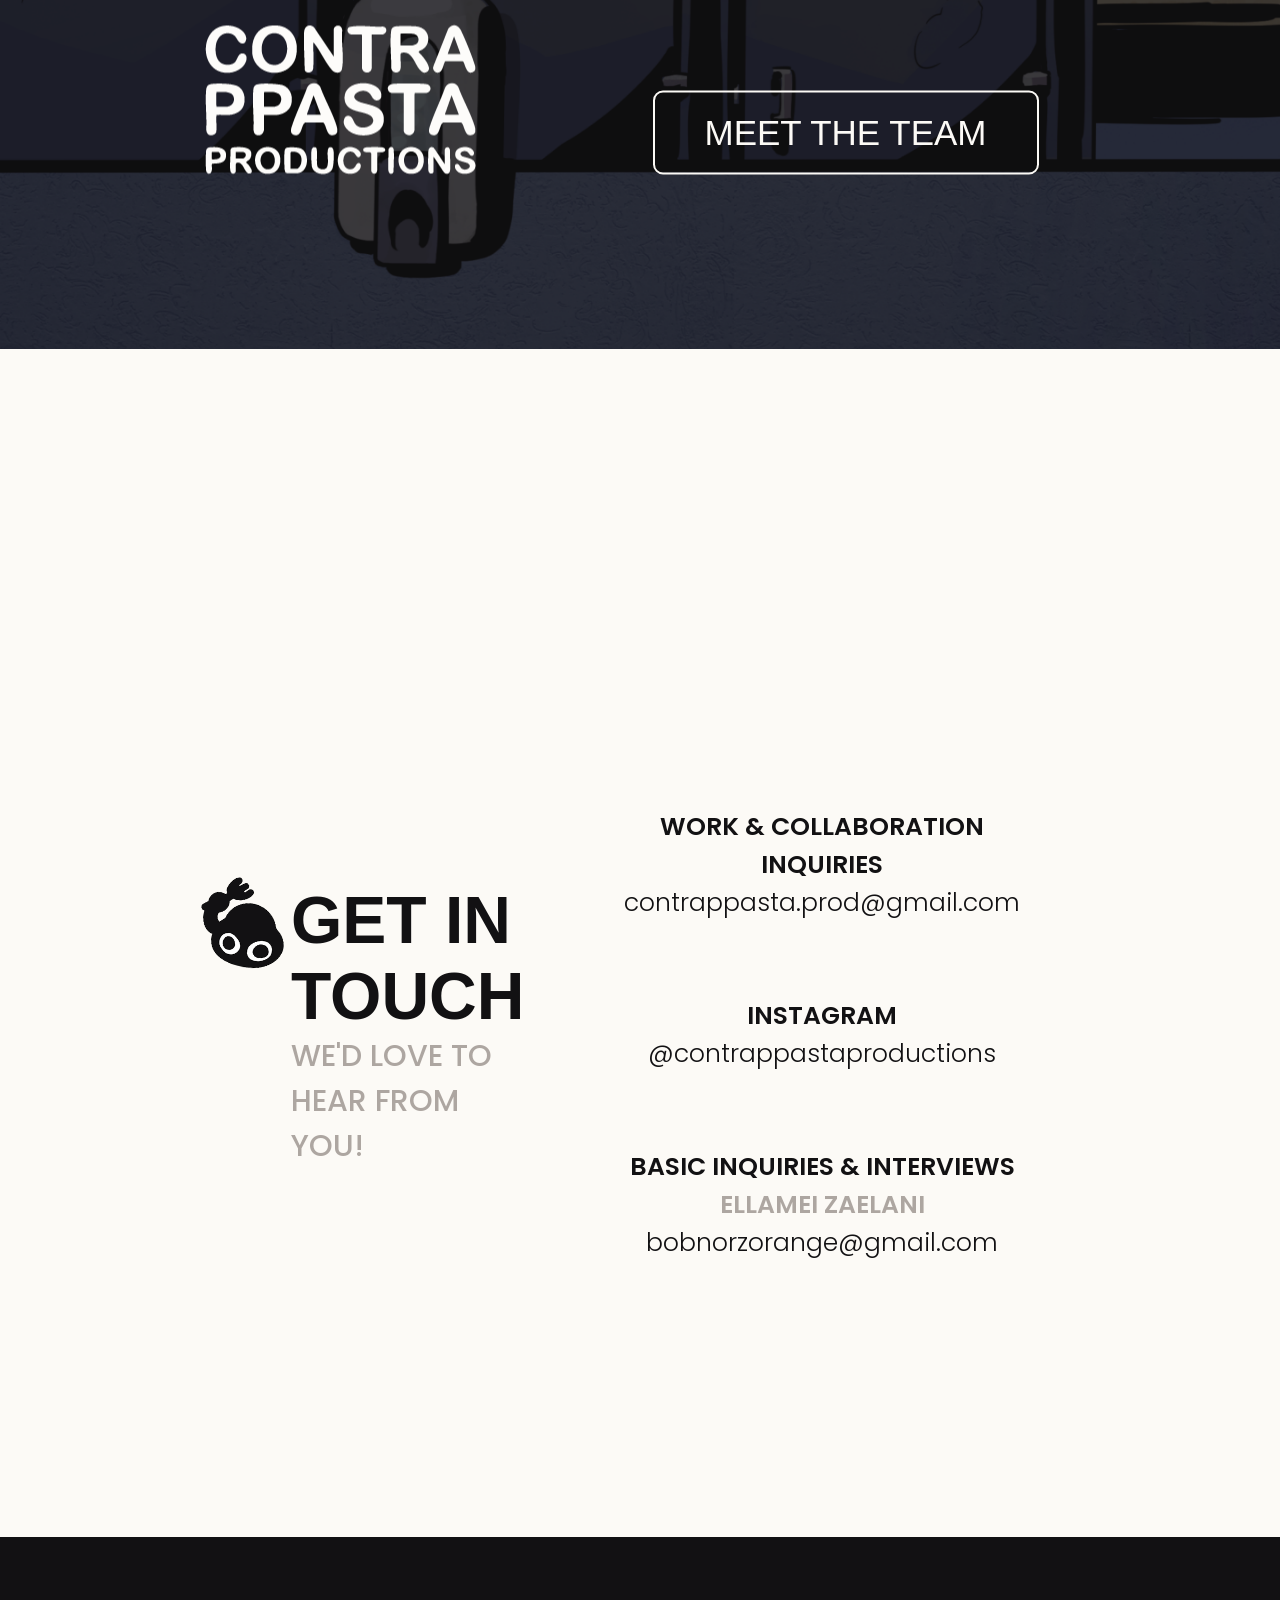
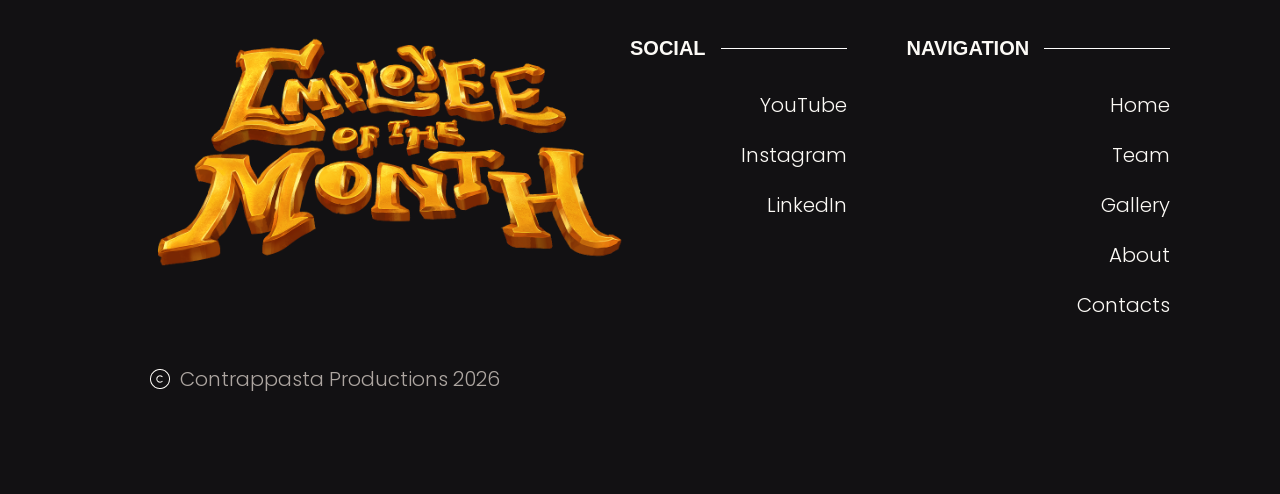
==== commit ae1ff982: "footer done" ====
--- a/index.html
+++ b/index.html
@@ -213,5 +213,51 @@
 
     </main>
 
+    <footer>
+        <div>
+
+            <img src="img/eotm_logo.png" alt="" class="footer-logo">
+
+            <div class="copyright">
+                <img src="img/copyright-logo.png" alt="">
+                <p>Contrappasta Productions 2026</p>
+            </div>
+
+        </div>
+
+        <div class="links-wrapper">
+
+            <div class="footer-links">
+                <div>
+                    <h3>SOCIAL</h3>
+                    <img src="img/navfooter-line.png" alt="">
+                </div>
+
+                <ul>
+                    <li><a href="">YouTube</a></li>
+                    <li><a href="https://www.instagram.com/contrappastaproductions/?hl=en" target="_blank" rel="noopener noreferrer">Instagram</a></li>
+                    <li><a href="">LinkedIn</a></li>
+                </ul>
+            </div>
+
+            <div class="footer-links">
+                <div>
+                    <h3>NAVIGATION</h3>
+                    <img src="img/navfooter-line.png" alt="">
+                </div>
+
+                <ul>
+                    <li><a href="index.html">Home</a></li>
+                    <li><a href="">Team</a></li>
+                    <li><a href="">Gallery</a></li>
+                    <li><a href="">About</a></li>
+                    <li><a href="">Contacts</a></li>
+                </ul>
+               
+            </div>
+
+        </div>
+    </footer>
+
 </body>
 </html>
--- a/css/styles.css
+++ b/css/styles.css
@@ -428,9 +428,10 @@
 /* GET IN TOUCH */
 
 .getintouch {
-    margin: 0px 300px 310px 200px;
-    display: flex;
-    justify-content: space-between;
+    margin: 0px 300px 200px 200px;
+    display: flex;
+    justify-content: space-around;
+    gap:80px;
     align-items: center;
 }
 
@@ -479,6 +480,10 @@
     width: 86px;
     margin-bottom: 220px;
     rotate: 6.18deg;
+}
+
+.getintouch-info {
+    margin-top: 80px;
 }
 
 .getintouch-info div {
@@ -511,4 +516,87 @@
 .copy-wrapper:hover .copy-icon {
     opacity: 1;
     transform: translateX(0);
+}
+
+
+
+/* FOOTER */
+
+footer {
+    background-color: #121113;
+    padding: 100px 150px 100px 150px;
+    display: flex;
+    justify-content: space-between;
+    align-items: start;
+}
+
+.footer-logo {
+    width: 480px;
+    margin-bottom: 90px;
+}
+
+footer p {
+    color: #ADA6A1;
+}
+
+footer h3 {
+    font-family: "Arial Rounded MT Bold", sans-serif;
+    font-size: 20px;
+    font-weight: 600;
+    color: #FCFAF6;
+
+}
+
+footer li {
+    text-align: right;
+    font-size: 20px;
+    font-weight: 300;
+    list-style: none;
+    color: #FCFAF6;
+    margin-bottom: 20px;
+}
+
+footer li a {
+    position: relative;
+    display: inline-block;
+    color: #FCFAF6;
+    text-decoration: none;
+}
+
+footer li a::after {
+    content: "";
+    position: absolute;
+    left: 0;
+    bottom: -3px;
+    width: 100%;
+    height: 1px;
+    background-color: currentColor;
+    opacity: 0;
+    transition: opacity 0.5s ease;
+}
+
+footer li a:hover::after {
+    opacity: 1;
+}
+
+.copyright {
+    display: flex;
+    align-items: center;
+    gap: 10px;
+}
+
+.navfooter-line {
+  width: 126px;
+}
+
+.footer-links div {
+    display: flex;
+    align-items: center;
+    gap: 15px;
+    margin-bottom: 30px;
+}
+
+.links-wrapper {
+    display: flex;
+    gap: 60px;
 }
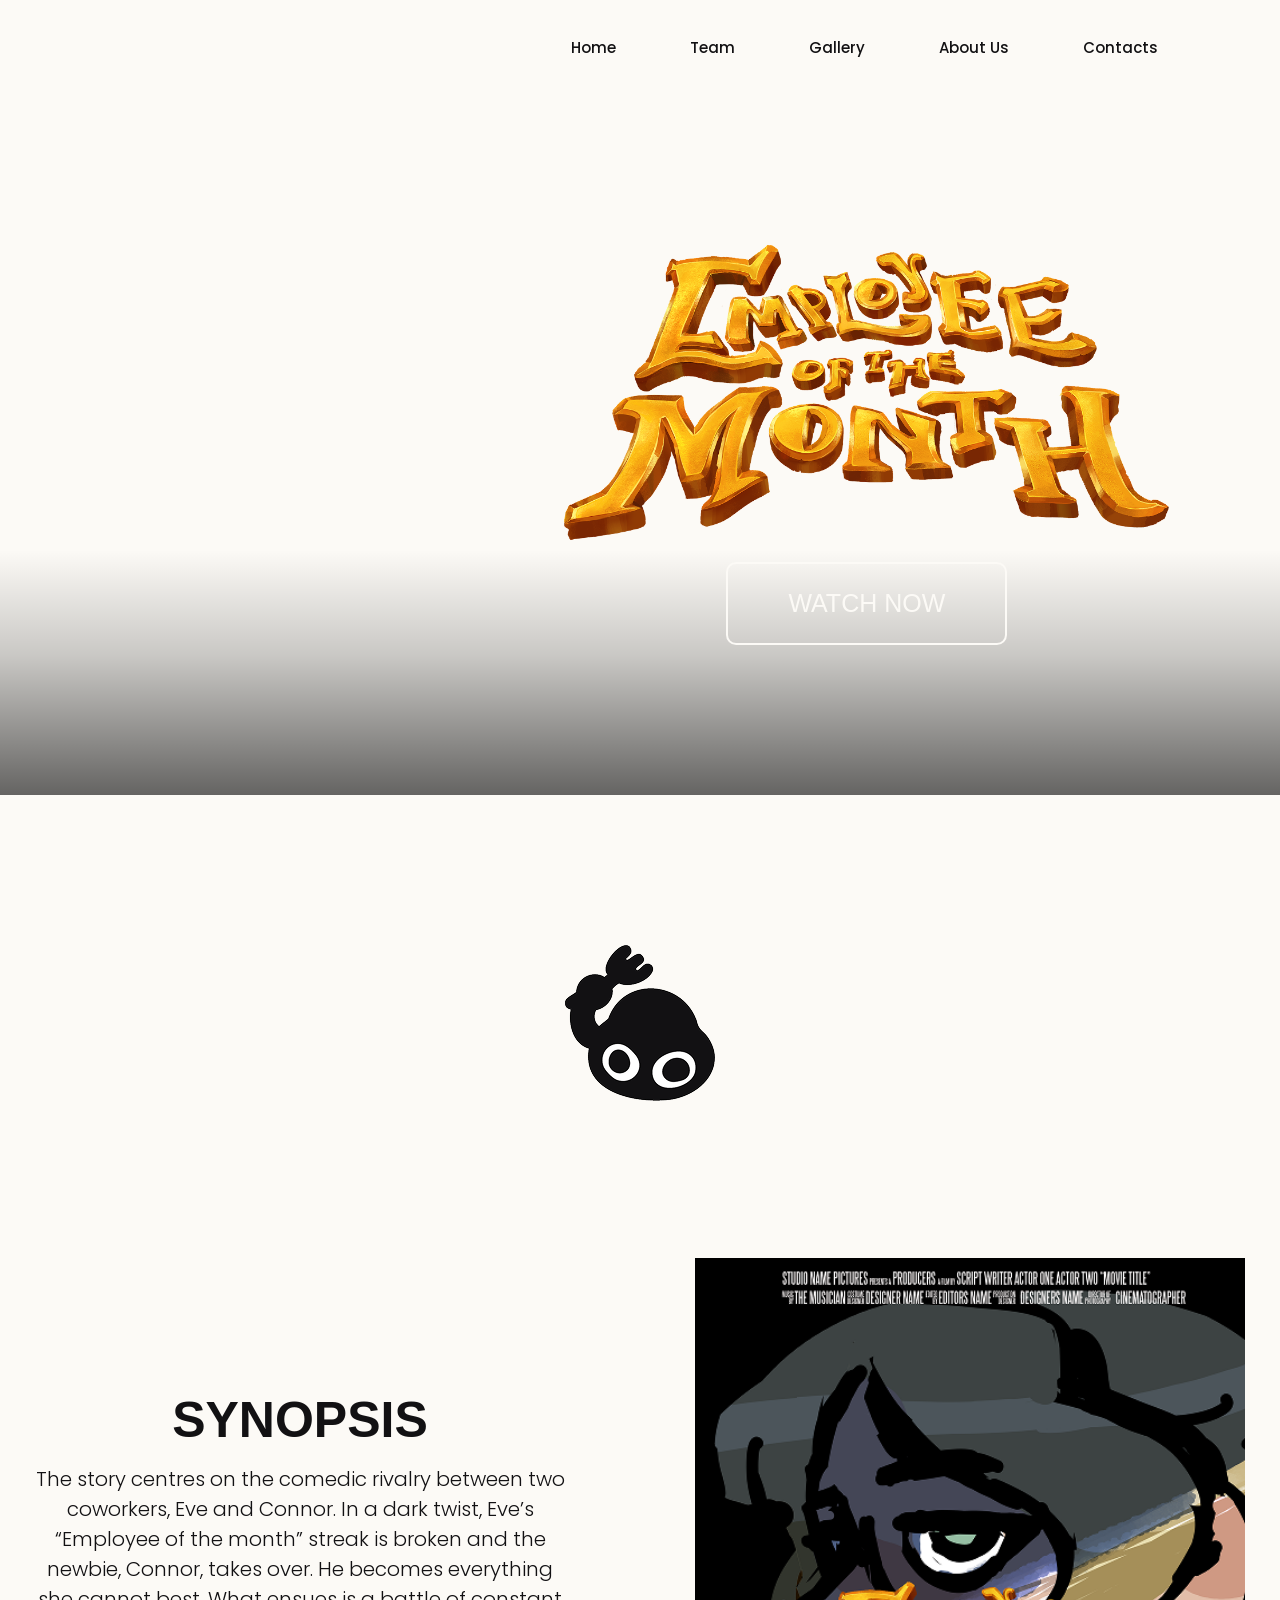
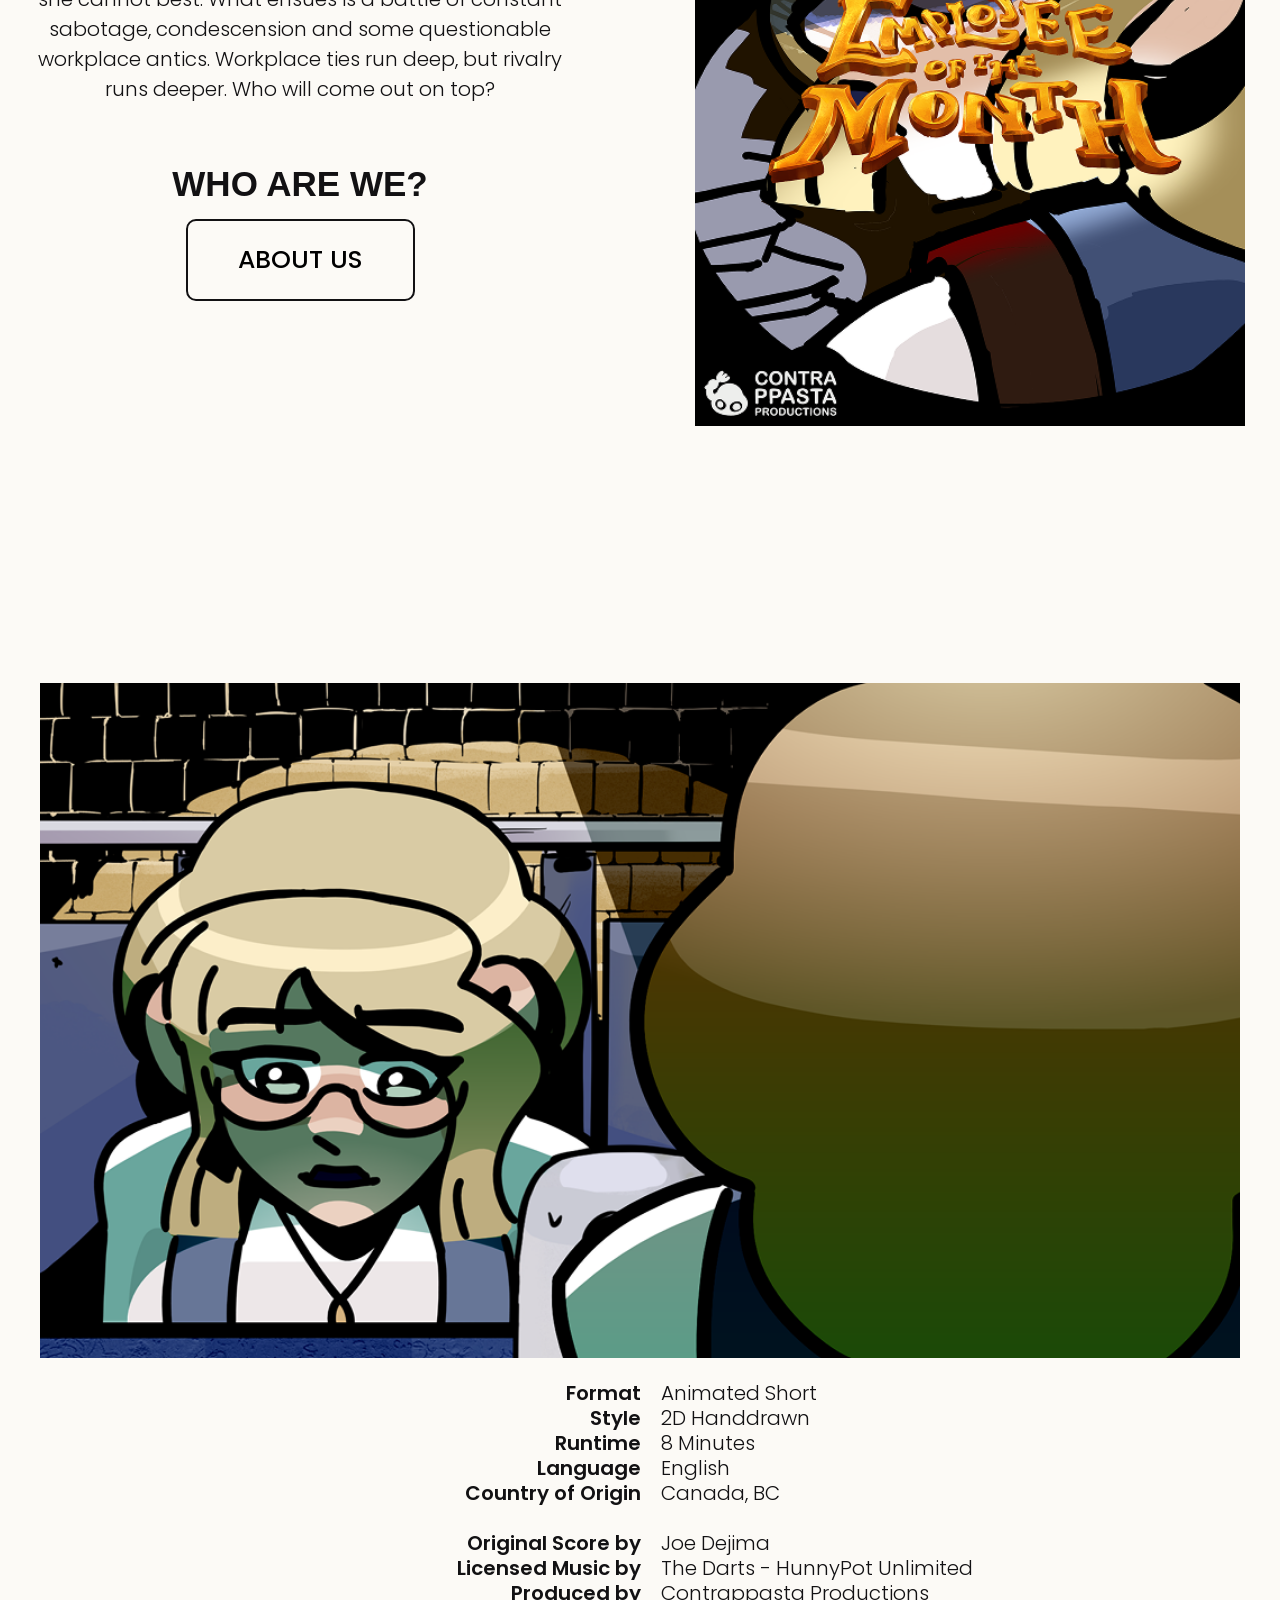
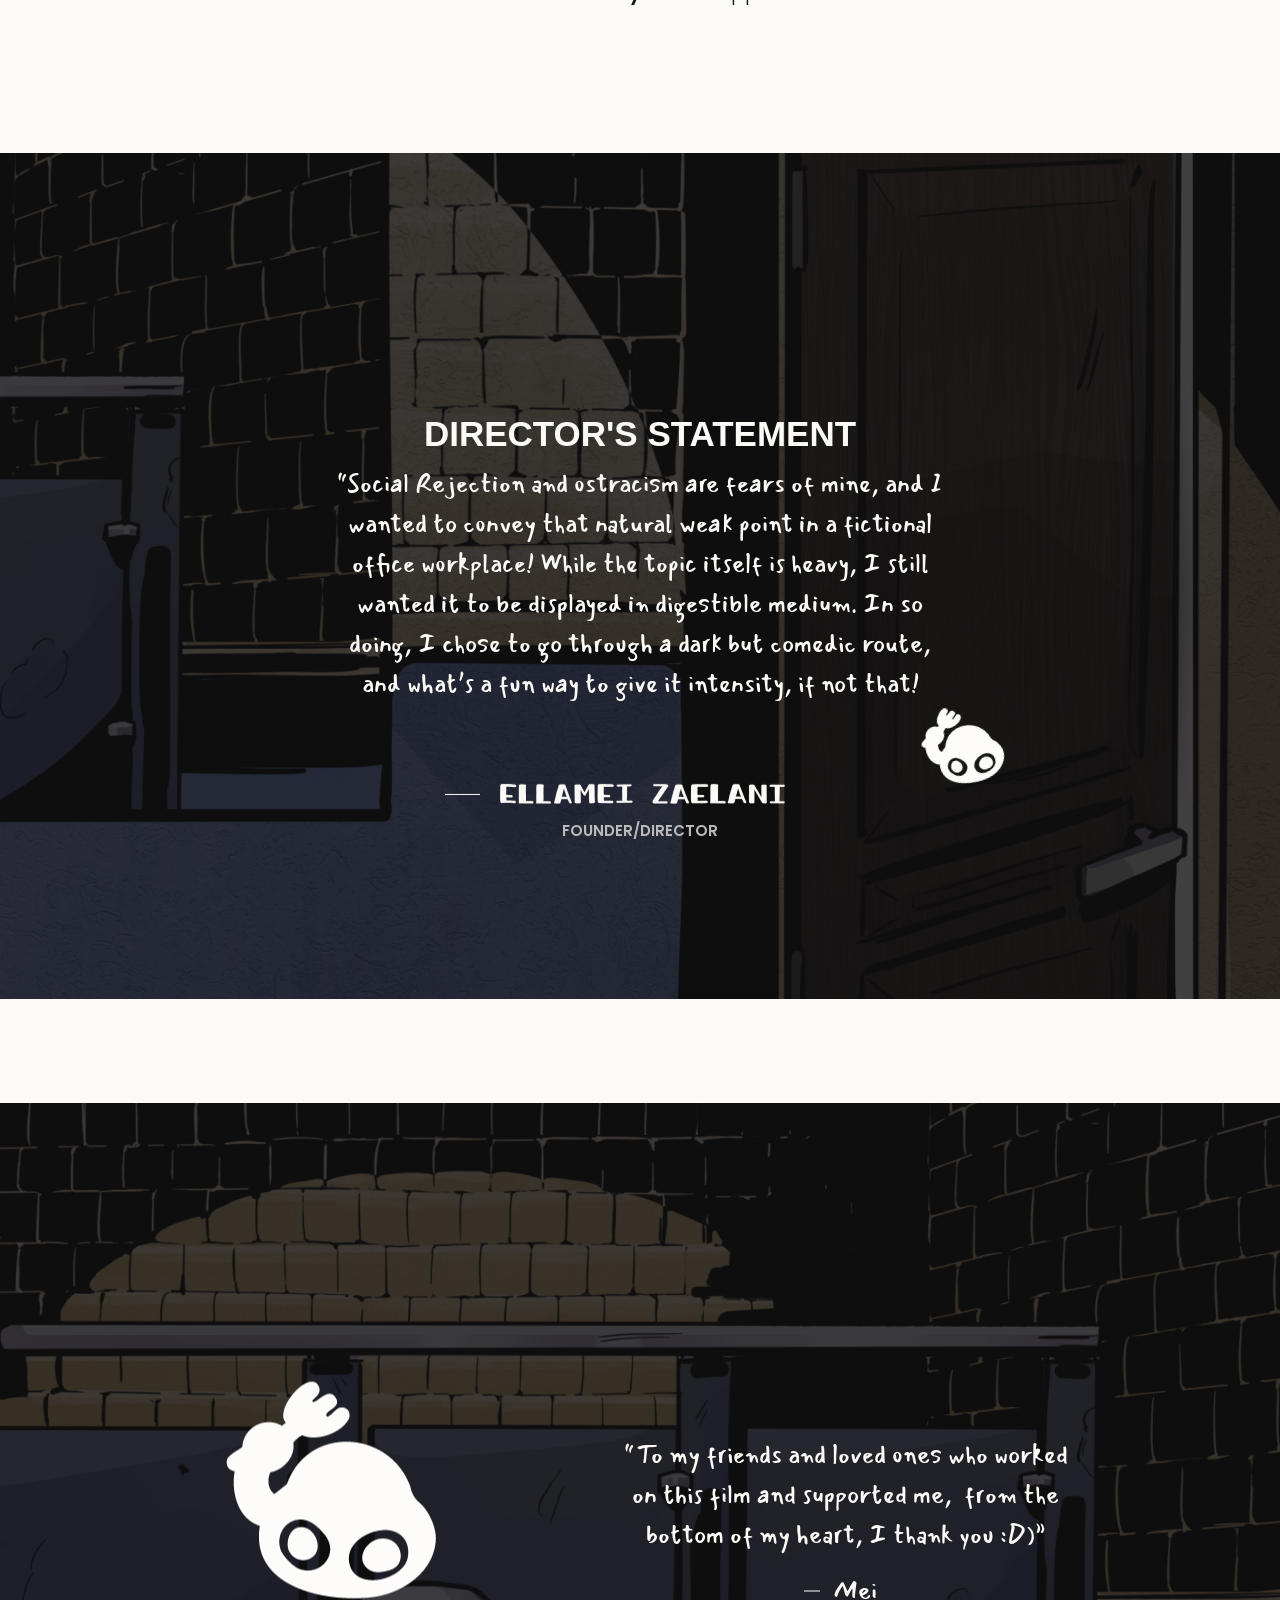
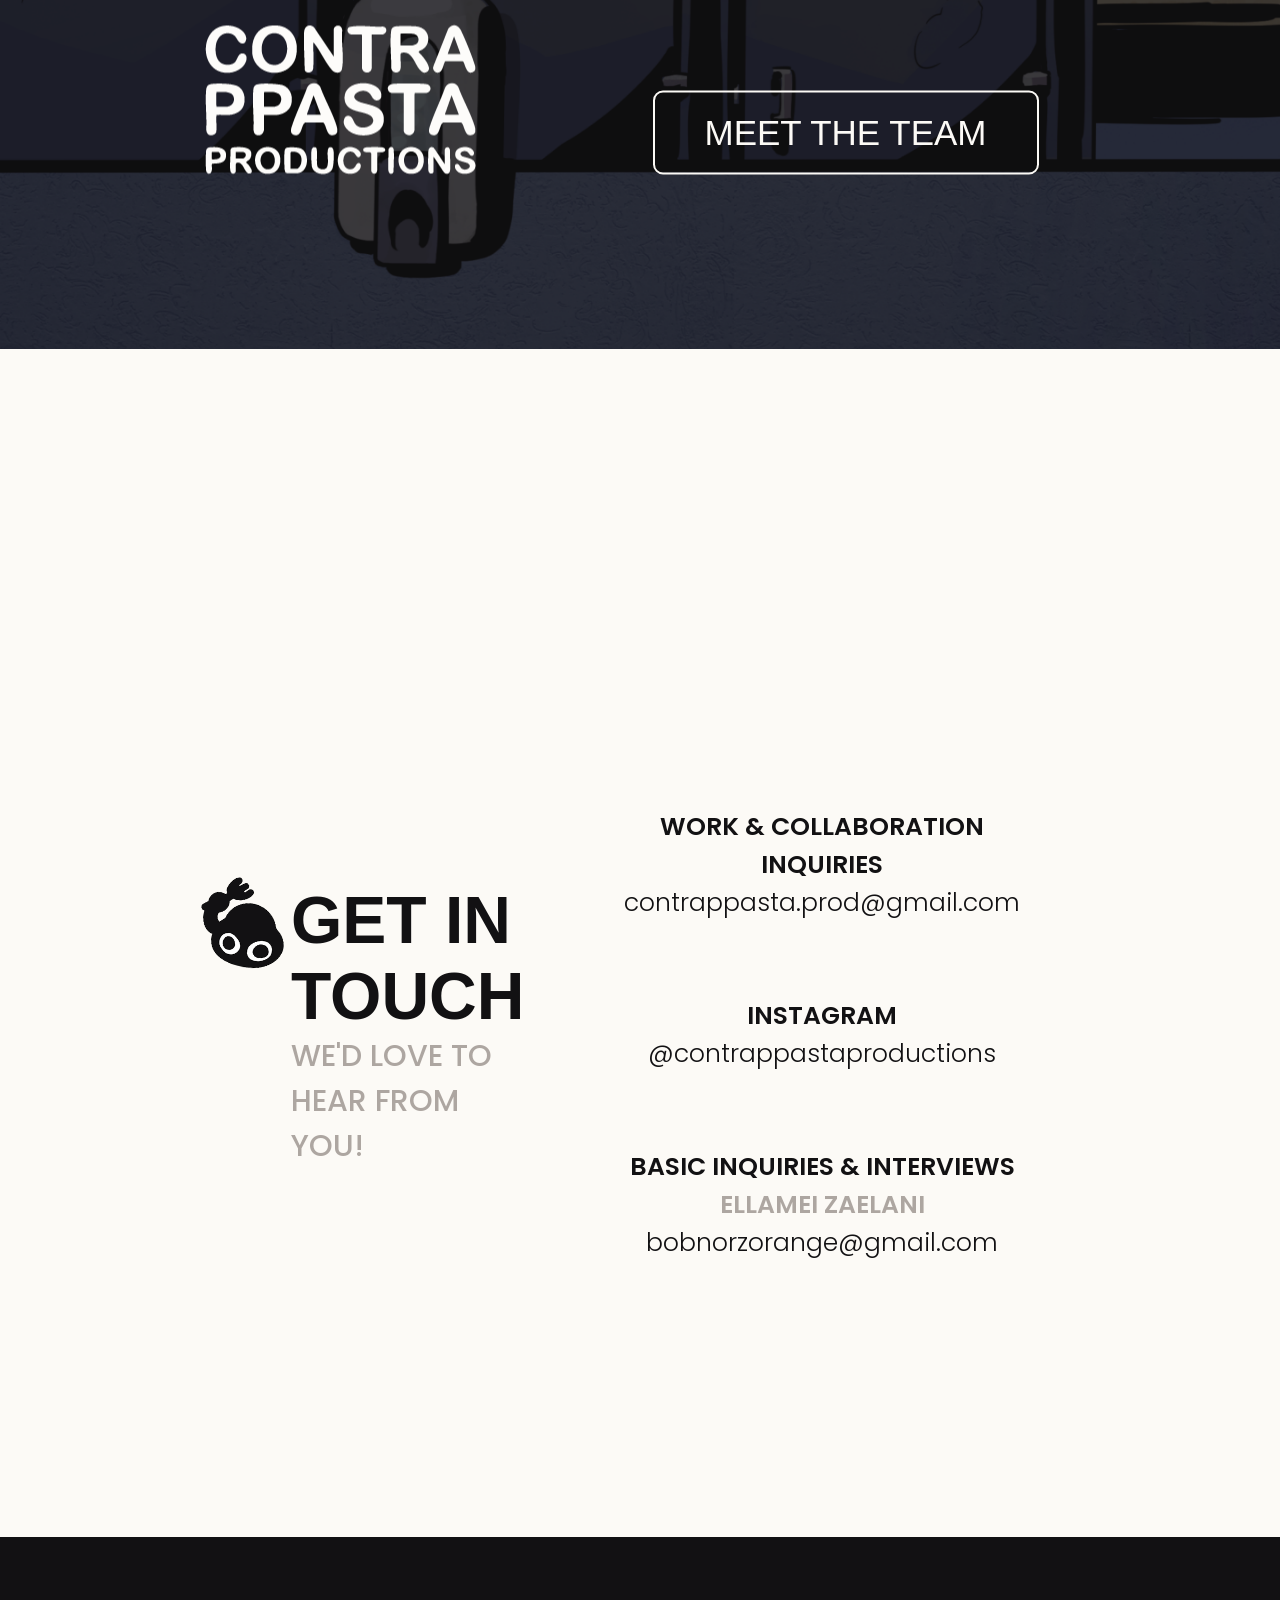
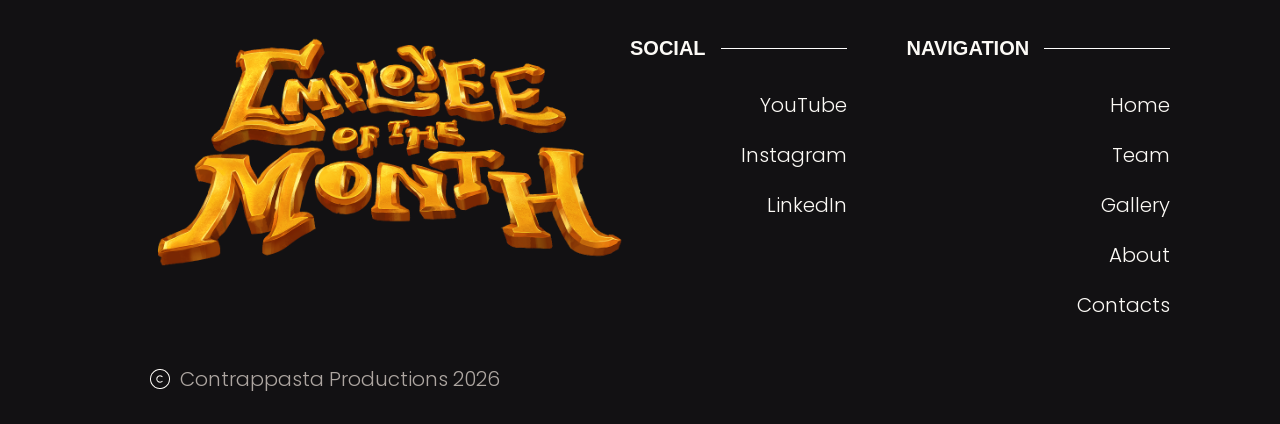
==== commit 0fc36aac: "home page done" ====
--- a/index.html
+++ b/index.html
@@ -195,7 +195,12 @@
 
                 <div>
                     <h3>INSTAGRAM</h3>
-                    <p>@contrappastaproductions</p>
+                    <a href="https://www.instagram.com/contrappastaproductions/?hl=en" target="_blank" rel="noopener noreferrer">
+                        <div class="copy-wrapper">
+                            <p>@contrappastaproductions</p>
+                            <img src="img/externallink-icon.png" alt="" class="copy-icon">
+                        </div>
+                    </a>
                 </div>
 
                 <div>
--- a/css/styles.css
+++ b/css/styles.css
@@ -524,7 +524,7 @@
 
 footer {
     background-color: #121113;
-    padding: 100px 150px 100px 150px;
+    padding: 100px 150px 30px 150px;
     display: flex;
     justify-content: space-between;
     align-items: start;
@@ -567,7 +567,7 @@
     content: "";
     position: absolute;
     left: 0;
-    bottom: -3px;
+    bottom: -2px;
     width: 100%;
     height: 1px;
     background-color: currentColor;
